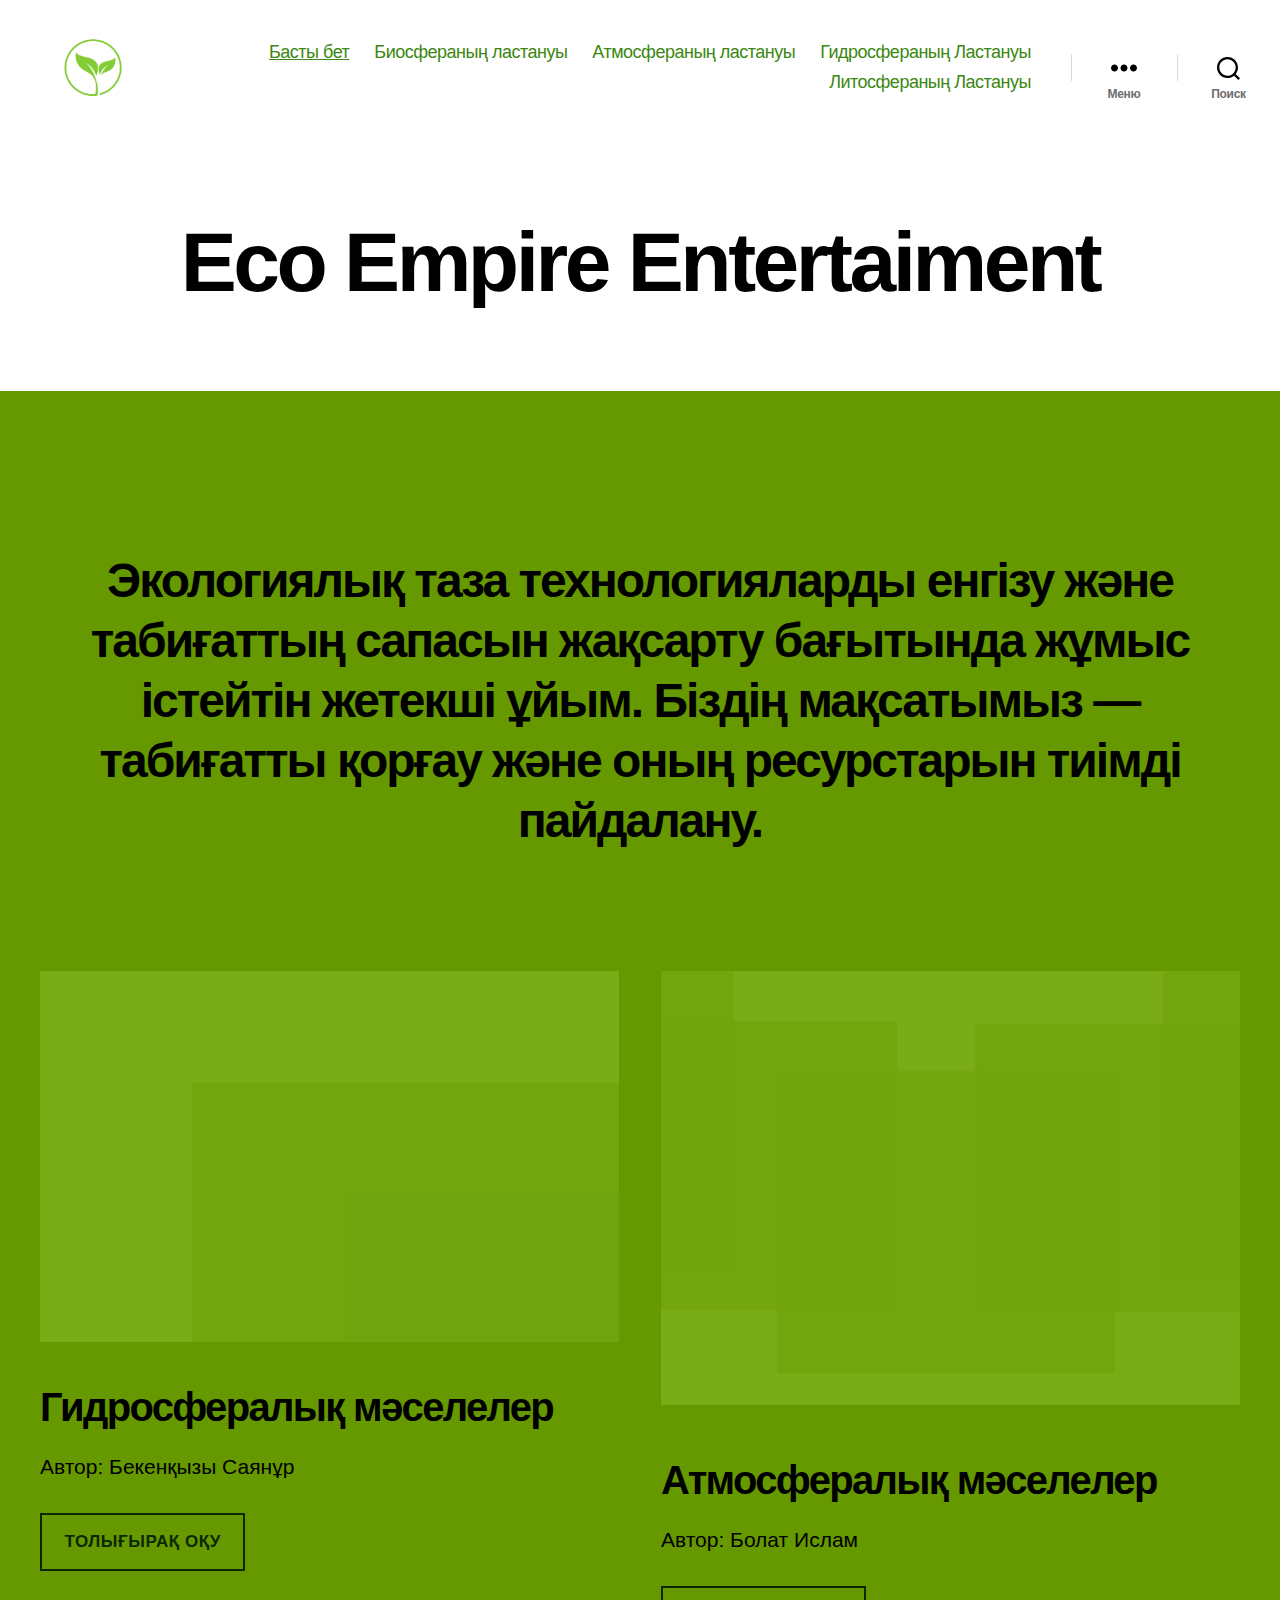
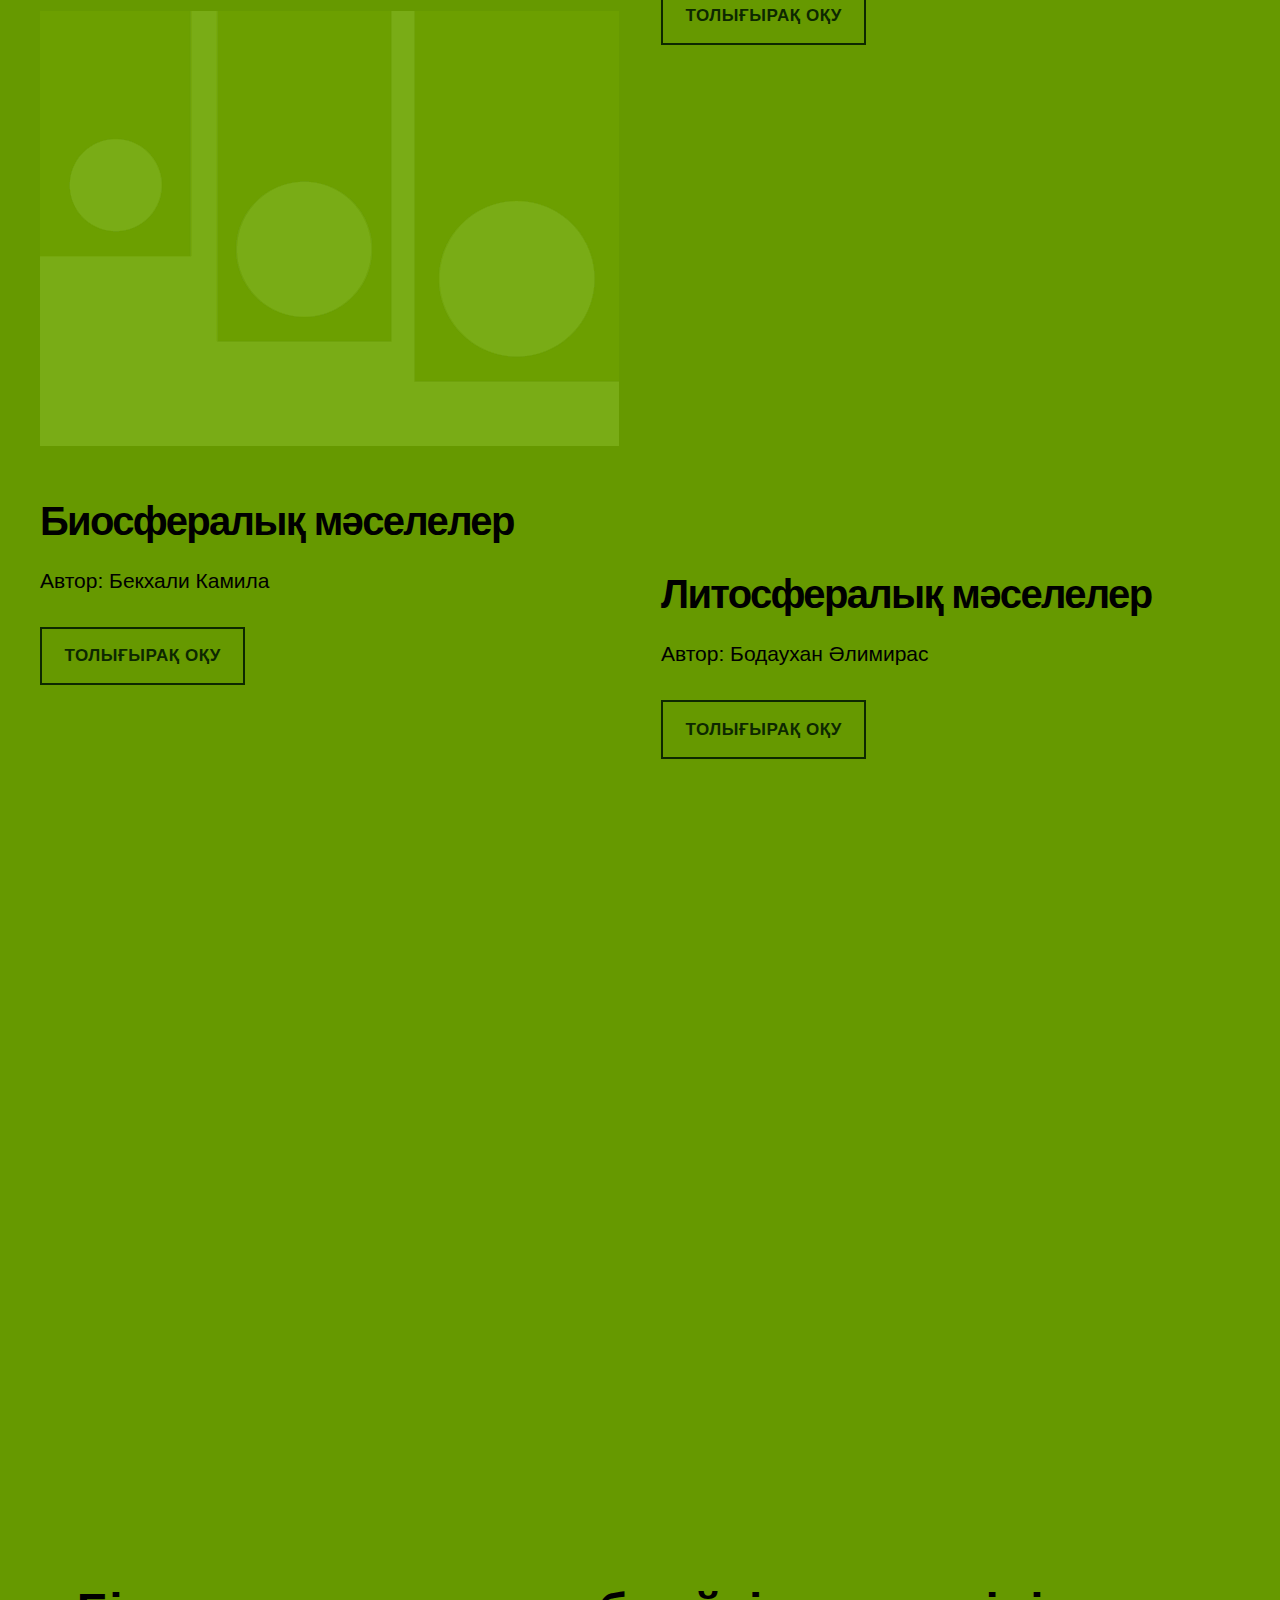
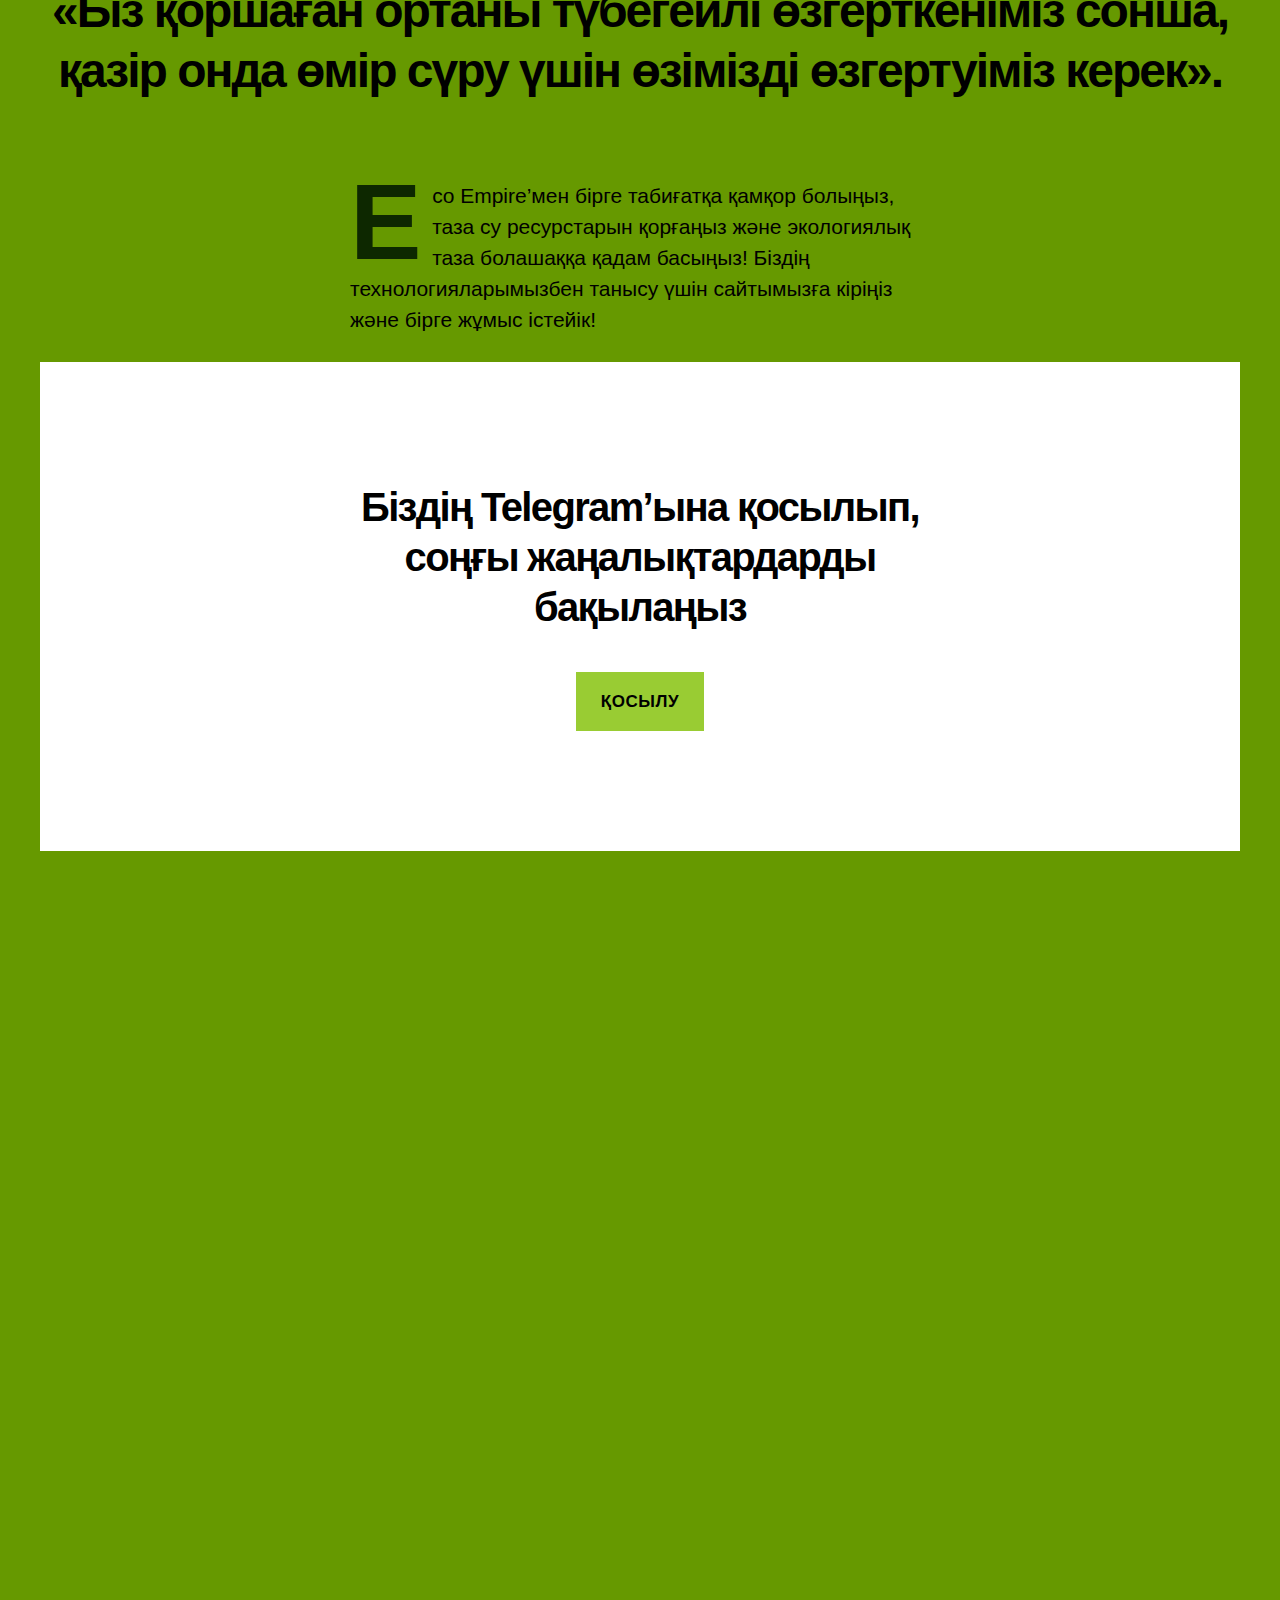
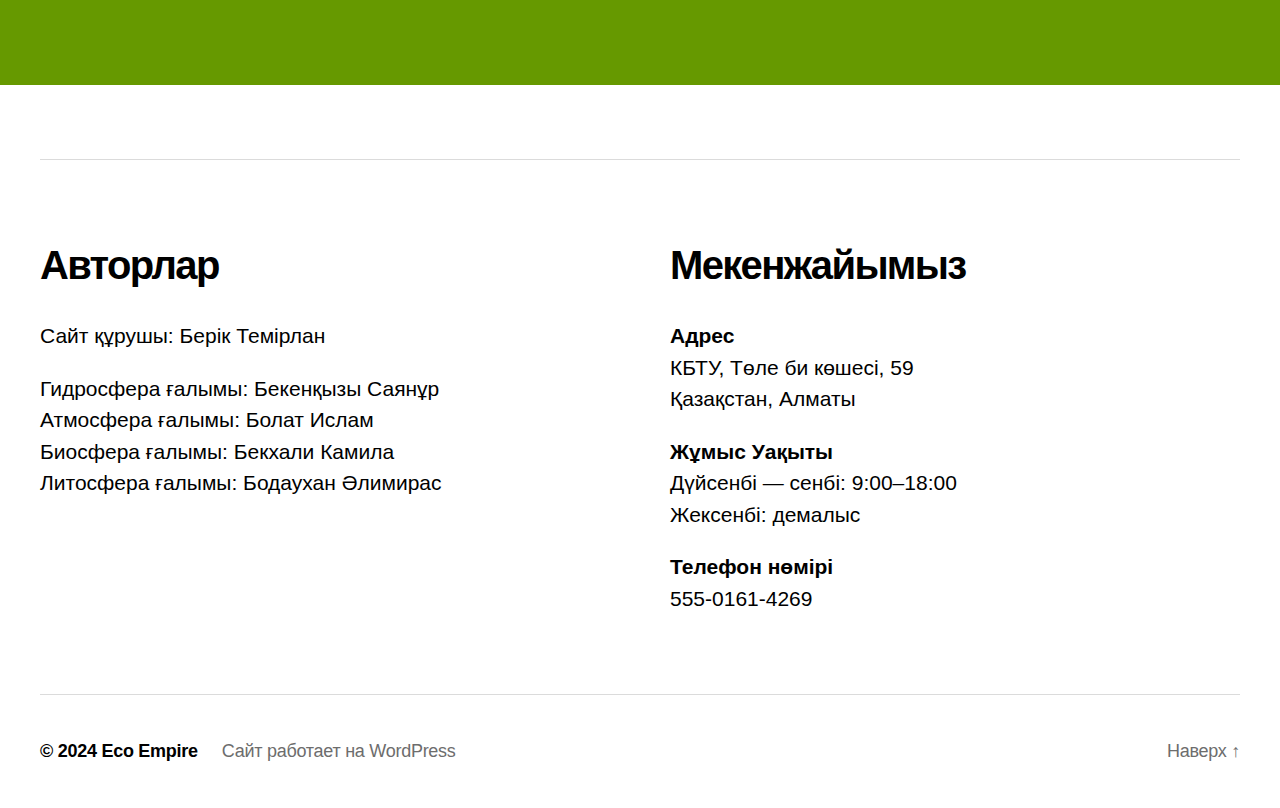
==== index.html @ e07951e4 "Add files via upload" ====
<!DOCTYPE html>
<html class="no-js" lang="ru-RU">

	<head>

		<meta charset="UTF-8">
		<meta name="viewport" content="width=device-width, initial-scale=1.0">

		<link rel="profile" href="https://gmpg.org/xfn/11">

		<title>Eco Empire</title>
<meta name="robots" content="noindex, nofollow">
<link rel="alternate" type="application/rss+xml" title="Eco Empire &raquo; Лента" href="./feed/index.html">
<link rel="alternate" type="application/rss+xml" title="Eco Empire &raquo; Лента комментариев" href="./comments/feed/index.html">
<script>
window._wpemojiSettings = {"baseUrl":"https:\/\/s.w.org\/images\/core\/emoji\/15.0.3\/72x72\/","ext":".png","svgUrl":"https:\/\/s.w.org\/images\/core\/emoji\/15.0.3\/svg\/","svgExt":".svg","source":{"concatemoji":".\/\/wp-includes\/js\/wp-emoji-release.min.js?ver=6.6.2"}};
/*! This file is auto-generated */
!function(i,n){var o,s,e;function c(e){try{var t={supportTests:e,timestamp:(new Date).valueOf()};sessionStorage.setItem(o,JSON.stringify(t))}catch(e){}}function p(e,t,n){e.clearRect(0,0,e.canvas.width,e.canvas.height),e.fillText(t,0,0);var t=new Uint32Array(e.getImageData(0,0,e.canvas.width,e.canvas.height).data),r=(e.clearRect(0,0,e.canvas.width,e.canvas.height),e.fillText(n,0,0),new Uint32Array(e.getImageData(0,0,e.canvas.width,e.canvas.height).data));return t.every(function(e,t){return e===r[t]})}function u(e,t,n){switch(t){case"flag":return n(e,"🏳️‍⚧️","🏳️​⚧️")?!1:!n(e,"🇺🇳","🇺​🇳")&&!n(e,"🏴󠁧󠁢󠁥󠁮󠁧󠁿","🏴​󠁧​󠁢​󠁥​󠁮​󠁧​󠁿");case"emoji":return!n(e,"🐦‍⬛","🐦​⬛")}return!1}function f(e,t,n){var r="undefined"!=typeof WorkerGlobalScope&&self instanceof WorkerGlobalScope?new OffscreenCanvas(300,150):i.createElement("canvas"),a=r.getContext("2d",{willReadFrequently:!0}),o=(a.textBaseline="top",a.font="600 32px Arial",{});return e.forEach(function(e){o[e]=t(a,e,n)}),o}function t(e){var t=i.createElement("script");t.src=e,t.defer=!0,i.head.appendChild(t)}"undefined"!=typeof Promise&&(o="wpEmojiSettingsSupports",s=["flag","emoji"],n.supports={everything:!0,everythingExceptFlag:!0},e=new Promise(function(e){i.addEventListener("DOMContentLoaded",e,{once:!0})}),new Promise(function(t){var n=function(){try{var e=JSON.parse(sessionStorage.getItem(o));if("object"==typeof e&&"number"==typeof e.timestamp&&(new Date).valueOf()<e.timestamp+604800&&"object"==typeof e.supportTests)return e.supportTests}catch(e){}return null}();if(!n){if("undefined"!=typeof Worker&&"undefined"!=typeof OffscreenCanvas&&"undefined"!=typeof URL&&URL.createObjectURL&&"undefined"!=typeof Blob)try{var e="postMessage("+f.toString()+"("+[JSON.stringify(s),u.toString(),p.toString()].join(",")+"));",r=new Blob([e],{type:"text/javascript"}),a=new Worker(URL.createObjectURL(r),{name:"wpTestEmojiSupports"});return void(a.onmessage=function(e){c(n=e.data),a.terminate(),t(n)})}catch(e){}c(n=f(s,u,p))}t(n)}).then(function(e){for(var t in e)n.supports[t]=e[t],n.supports.everything=n.supports.everything&&n.supports[t],"flag"!==t&&(n.supports.everythingExceptFlag=n.supports.everythingExceptFlag&&n.supports[t]);n.supports.everythingExceptFlag=n.supports.everythingExceptFlag&&!n.supports.flag,n.DOMReady=!1,n.readyCallback=function(){n.DOMReady=!0}}).then(function(){return e}).then(function(){var e;n.supports.everything||(n.readyCallback(),(e=n.source||{}).concatemoji?t(e.concatemoji):e.wpemoji&&e.twemoji&&(t(e.twemoji),t(e.wpemoji)))}))}((window,document),window._wpemojiSettings);
</script>
<style id="wp-emoji-styles-inline-css">img.wp-smiley, img.emoji {
		display: inline !important;
		border: none !important;
		box-shadow: none !important;
		height: 1em !important;
		width: 1em !important;
		margin: 0 0.07em !important;
		vertical-align: -0.1em !important;
		background: none !important;
		padding: 0 !important;
	}</style>
<link rel="stylesheet" id="wp-block-library-css" href="./wp-includes/css/dist/block-library/style.min.css?ver=6.6.2" media="all">
<style id="classic-theme-styles-inline-css">/*! This file is auto-generated */
.wp-block-button__link{color:#fff;background-color:#32373c;border-radius:9999px;box-shadow:none;text-decoration:none;padding:calc(.667em + 2px) calc(1.333em + 2px);font-size:1.125em}.wp-block-file__button{background:#32373c;color:#fff;text-decoration:none}</style>
<style id="global-styles-inline-css">:root{--wp--preset--aspect-ratio--square: 1;--wp--preset--aspect-ratio--4-3: 4/3;--wp--preset--aspect-ratio--3-4: 3/4;--wp--preset--aspect-ratio--3-2: 3/2;--wp--preset--aspect-ratio--2-3: 2/3;--wp--preset--aspect-ratio--16-9: 16/9;--wp--preset--aspect-ratio--9-16: 9/16;--wp--preset--color--black: #000000;--wp--preset--color--cyan-bluish-gray: #abb8c3;--wp--preset--color--white: #ffffff;--wp--preset--color--pale-pink: #f78da7;--wp--preset--color--vivid-red: #cf2e2e;--wp--preset--color--luminous-vivid-orange: #ff6900;--wp--preset--color--luminous-vivid-amber: #fcb900;--wp--preset--color--light-green-cyan: #7bdcb5;--wp--preset--color--vivid-green-cyan: #00d084;--wp--preset--color--pale-cyan-blue: #8ed1fc;--wp--preset--color--vivid-cyan-blue: #0693e3;--wp--preset--color--vivid-purple: #9b51e0;--wp--preset--color--accent: #0d2800;--wp--preset--color--primary: #000000;--wp--preset--color--secondary: #101607;--wp--preset--color--subtle-background: #547f00;--wp--preset--color--background: #669900;--wp--preset--gradient--vivid-cyan-blue-to-vivid-purple: linear-gradient(135deg,rgba(6,147,227,1) 0%,rgb(155,81,224) 100%);--wp--preset--gradient--light-green-cyan-to-vivid-green-cyan: linear-gradient(135deg,rgb(122,220,180) 0%,rgb(0,208,130) 100%);--wp--preset--gradient--luminous-vivid-amber-to-luminous-vivid-orange: linear-gradient(135deg,rgba(252,185,0,1) 0%,rgba(255,105,0,1) 100%);--wp--preset--gradient--luminous-vivid-orange-to-vivid-red: linear-gradient(135deg,rgba(255,105,0,1) 0%,rgb(207,46,46) 100%);--wp--preset--gradient--very-light-gray-to-cyan-bluish-gray: linear-gradient(135deg,rgb(238,238,238) 0%,rgb(169,184,195) 100%);--wp--preset--gradient--cool-to-warm-spectrum: linear-gradient(135deg,rgb(74,234,220) 0%,rgb(151,120,209) 20%,rgb(207,42,186) 40%,rgb(238,44,130) 60%,rgb(251,105,98) 80%,rgb(254,248,76) 100%);--wp--preset--gradient--blush-light-purple: linear-gradient(135deg,rgb(255,206,236) 0%,rgb(152,150,240) 100%);--wp--preset--gradient--blush-bordeaux: linear-gradient(135deg,rgb(254,205,165) 0%,rgb(254,45,45) 50%,rgb(107,0,62) 100%);--wp--preset--gradient--luminous-dusk: linear-gradient(135deg,rgb(255,203,112) 0%,rgb(199,81,192) 50%,rgb(65,88,208) 100%);--wp--preset--gradient--pale-ocean: linear-gradient(135deg,rgb(255,245,203) 0%,rgb(182,227,212) 50%,rgb(51,167,181) 100%);--wp--preset--gradient--electric-grass: linear-gradient(135deg,rgb(202,248,128) 0%,rgb(113,206,126) 100%);--wp--preset--gradient--midnight: linear-gradient(135deg,rgb(2,3,129) 0%,rgb(40,116,252) 100%);--wp--preset--font-size--small: 18px;--wp--preset--font-size--medium: 20px;--wp--preset--font-size--large: 26.25px;--wp--preset--font-size--x-large: 42px;--wp--preset--font-size--normal: 21px;--wp--preset--font-size--larger: 32px;--wp--preset--spacing--20: 0.44rem;--wp--preset--spacing--30: 0.67rem;--wp--preset--spacing--40: 1rem;--wp--preset--spacing--50: 1.5rem;--wp--preset--spacing--60: 2.25rem;--wp--preset--spacing--70: 3.38rem;--wp--preset--spacing--80: 5.06rem;--wp--preset--shadow--natural: 6px 6px 9px rgba(0, 0, 0, 0.2);--wp--preset--shadow--deep: 12px 12px 50px rgba(0, 0, 0, 0.4);--wp--preset--shadow--sharp: 6px 6px 0px rgba(0, 0, 0, 0.2);--wp--preset--shadow--outlined: 6px 6px 0px -3px rgba(255, 255, 255, 1), 6px 6px rgba(0, 0, 0, 1);--wp--preset--shadow--crisp: 6px 6px 0px rgba(0, 0, 0, 1);}:where(.is-layout-flex){gap: 0.5em;}:where(.is-layout-grid){gap: 0.5em;}body .is-layout-flex{display: flex;}.is-layout-flex{flex-wrap: wrap;align-items: center;}.is-layout-flex > :is(*, div){margin: 0;}body .is-layout-grid{display: grid;}.is-layout-grid > :is(*, div){margin: 0;}:where(.wp-block-columns.is-layout-flex){gap: 2em;}:where(.wp-block-columns.is-layout-grid){gap: 2em;}:where(.wp-block-post-template.is-layout-flex){gap: 1.25em;}:where(.wp-block-post-template.is-layout-grid){gap: 1.25em;}.has-black-color{color: var(--wp--preset--color--black) !important;}.has-cyan-bluish-gray-color{color: var(--wp--preset--color--cyan-bluish-gray) !important;}.has-white-color{color: var(--wp--preset--color--white) !important;}.has-pale-pink-color{color: var(--wp--preset--color--pale-pink) !important;}.has-vivid-red-color{color: var(--wp--preset--color--vivid-red) !important;}.has-luminous-vivid-orange-color{color: var(--wp--preset--color--luminous-vivid-orange) !important;}.has-luminous-vivid-amber-color{color: var(--wp--preset--color--luminous-vivid-amber) !important;}.has-light-green-cyan-color{color: var(--wp--preset--color--light-green-cyan) !important;}.has-vivid-green-cyan-color{color: var(--wp--preset--color--vivid-green-cyan) !important;}.has-pale-cyan-blue-color{color: var(--wp--preset--color--pale-cyan-blue) !important;}.has-vivid-cyan-blue-color{color: var(--wp--preset--color--vivid-cyan-blue) !important;}.has-vivid-purple-color{color: var(--wp--preset--color--vivid-purple) !important;}.has-black-background-color{background-color: var(--wp--preset--color--black) !important;}.has-cyan-bluish-gray-background-color{background-color: var(--wp--preset--color--cyan-bluish-gray) !important;}.has-white-background-color{background-color: var(--wp--preset--color--white) !important;}.has-pale-pink-background-color{background-color: var(--wp--preset--color--pale-pink) !important;}.has-vivid-red-background-color{background-color: var(--wp--preset--color--vivid-red) !important;}.has-luminous-vivid-orange-background-color{background-color: var(--wp--preset--color--luminous-vivid-orange) !important;}.has-luminous-vivid-amber-background-color{background-color: var(--wp--preset--color--luminous-vivid-amber) !important;}.has-light-green-cyan-background-color{background-color: var(--wp--preset--color--light-green-cyan) !important;}.has-vivid-green-cyan-background-color{background-color: var(--wp--preset--color--vivid-green-cyan) !important;}.has-pale-cyan-blue-background-color{background-color: var(--wp--preset--color--pale-cyan-blue) !important;}.has-vivid-cyan-blue-background-color{background-color: var(--wp--preset--color--vivid-cyan-blue) !important;}.has-vivid-purple-background-color{background-color: var(--wp--preset--color--vivid-purple) !important;}.has-black-border-color{border-color: var(--wp--preset--color--black) !important;}.has-cyan-bluish-gray-border-color{border-color: var(--wp--preset--color--cyan-bluish-gray) !important;}.has-white-border-color{border-color: var(--wp--preset--color--white) !important;}.has-pale-pink-border-color{border-color: var(--wp--preset--color--pale-pink) !important;}.has-vivid-red-border-color{border-color: var(--wp--preset--color--vivid-red) !important;}.has-luminous-vivid-orange-border-color{border-color: var(--wp--preset--color--luminous-vivid-orange) !important;}.has-luminous-vivid-amber-border-color{border-color: var(--wp--preset--color--luminous-vivid-amber) !important;}.has-light-green-cyan-border-color{border-color: var(--wp--preset--color--light-green-cyan) !important;}.has-vivid-green-cyan-border-color{border-color: var(--wp--preset--color--vivid-green-cyan) !important;}.has-pale-cyan-blue-border-color{border-color: var(--wp--preset--color--pale-cyan-blue) !important;}.has-vivid-cyan-blue-border-color{border-color: var(--wp--preset--color--vivid-cyan-blue) !important;}.has-vivid-purple-border-color{border-color: var(--wp--preset--color--vivid-purple) !important;}.has-vivid-cyan-blue-to-vivid-purple-gradient-background{background: var(--wp--preset--gradient--vivid-cyan-blue-to-vivid-purple) !important;}.has-light-green-cyan-to-vivid-green-cyan-gradient-background{background: var(--wp--preset--gradient--light-green-cyan-to-vivid-green-cyan) !important;}.has-luminous-vivid-amber-to-luminous-vivid-orange-gradient-background{background: var(--wp--preset--gradient--luminous-vivid-amber-to-luminous-vivid-orange) !important;}.has-luminous-vivid-orange-to-vivid-red-gradient-background{background: var(--wp--preset--gradient--luminous-vivid-orange-to-vivid-red) !important;}.has-very-light-gray-to-cyan-bluish-gray-gradient-background{background: var(--wp--preset--gradient--very-light-gray-to-cyan-bluish-gray) !important;}.has-cool-to-warm-spectrum-gradient-background{background: var(--wp--preset--gradient--cool-to-warm-spectrum) !important;}.has-blush-light-purple-gradient-background{background: var(--wp--preset--gradient--blush-light-purple) !important;}.has-blush-bordeaux-gradient-background{background: var(--wp--preset--gradient--blush-bordeaux) !important;}.has-luminous-dusk-gradient-background{background: var(--wp--preset--gradient--luminous-dusk) !important;}.has-pale-ocean-gradient-background{background: var(--wp--preset--gradient--pale-ocean) !important;}.has-electric-grass-gradient-background{background: var(--wp--preset--gradient--electric-grass) !important;}.has-midnight-gradient-background{background: var(--wp--preset--gradient--midnight) !important;}.has-small-font-size{font-size: var(--wp--preset--font-size--small) !important;}.has-medium-font-size{font-size: var(--wp--preset--font-size--medium) !important;}.has-large-font-size{font-size: var(--wp--preset--font-size--large) !important;}.has-x-large-font-size{font-size: var(--wp--preset--font-size--x-large) !important;}
:where(.wp-block-post-template.is-layout-flex){gap: 1.25em;}:where(.wp-block-post-template.is-layout-grid){gap: 1.25em;}
:where(.wp-block-columns.is-layout-flex){gap: 2em;}:where(.wp-block-columns.is-layout-grid){gap: 2em;}
:root :where(.wp-block-pullquote){font-size: 1.5em;line-height: 1.6;}</style>
<link rel="stylesheet" id="twentytwenty-style-css" href="./wp-content/themes/twentytwenty/style.css?ver=2.7" media="all">
<style id="twentytwenty-style-inline-css">.color-accent,.color-accent-hover:hover,.color-accent-hover:focus,:root .has-accent-color,.has-drop-cap:not(:focus):first-letter,.wp-block-button.is-style-outline,a { color: #0d2800; }blockquote,.border-color-accent,.border-color-accent-hover:hover,.border-color-accent-hover:focus { border-color: #0d2800; }button,.button,.faux-button,.wp-block-button__link,.wp-block-file .wp-block-file__button,input[type="button"],input[type="reset"],input[type="submit"],.bg-accent,.bg-accent-hover:hover,.bg-accent-hover:focus,:root .has-accent-background-color,.comment-reply-link { background-color: #0d2800; }.fill-children-accent,.fill-children-accent * { fill: #0d2800; }:root .has-background-color,button,.button,.faux-button,.wp-block-button__link,.wp-block-file__button,input[type="button"],input[type="reset"],input[type="submit"],.wp-block-button,.comment-reply-link,.has-background.has-primary-background-color:not(.has-text-color),.has-background.has-primary-background-color *:not(.has-text-color),.has-background.has-accent-background-color:not(.has-text-color),.has-background.has-accent-background-color *:not(.has-text-color) { color: #669900; }:root .has-background-background-color { background-color: #669900; }body,.entry-title a,:root .has-primary-color { color: #000000; }:root .has-primary-background-color { background-color: #000000; }cite,figcaption,.wp-caption-text,.post-meta,.entry-content .wp-block-archives li,.entry-content .wp-block-categories li,.entry-content .wp-block-latest-posts li,.wp-block-latest-comments__comment-date,.wp-block-latest-posts__post-date,.wp-block-embed figcaption,.wp-block-image figcaption,.wp-block-pullquote cite,.comment-metadata,.comment-respond .comment-notes,.comment-respond .logged-in-as,.pagination .dots,.entry-content hr:not(.has-background),hr.styled-separator,:root .has-secondary-color { color: #101607; }:root .has-secondary-background-color { background-color: #101607; }pre,fieldset,input,textarea,table,table *,hr { border-color: #547f00; }caption,code,code,kbd,samp,.wp-block-table.is-style-stripes tbody tr:nth-child(odd),:root .has-subtle-background-background-color { background-color: #547f00; }.wp-block-table.is-style-stripes { border-bottom-color: #547f00; }.wp-block-latest-posts.is-grid li { border-top-color: #547f00; }:root .has-subtle-background-color { color: #547f00; }body:not(.overlay-header) .primary-menu > li > a,body:not(.overlay-header) .primary-menu > li > .icon,.modal-menu a,.footer-menu a, .footer-widgets a:where(:not(.wp-block-button__link)),#site-footer .wp-block-button.is-style-outline,.wp-block-pullquote:before,.singular:not(.overlay-header) .entry-header a,.archive-header a,.header-footer-group .color-accent,.header-footer-group .color-accent-hover:hover { color: #3c8711; }.social-icons a,#site-footer button:not(.toggle),#site-footer .button,#site-footer .faux-button,#site-footer .wp-block-button__link,#site-footer .wp-block-file__button,#site-footer input[type="button"],#site-footer input[type="reset"],#site-footer input[type="submit"] { background-color: #3c8711; }.social-icons a,body:not(.overlay-header) .primary-menu ul,.header-footer-group button,.header-footer-group .button,.header-footer-group .faux-button,.header-footer-group .wp-block-button:not(.is-style-outline) .wp-block-button__link,.header-footer-group .wp-block-file__button,.header-footer-group input[type="button"],.header-footer-group input[type="reset"],.header-footer-group input[type="submit"] { color: #ffffff; }#site-header,.footer-nav-widgets-wrapper,#site-footer,.menu-modal,.menu-modal-inner,.search-modal-inner,.archive-header,.singular .entry-header,.singular .featured-media:before,.wp-block-pullquote:before { background-color: #ffffff; }.header-footer-group,body:not(.overlay-header) #site-header .toggle,.menu-modal .toggle { color: #000000; }body:not(.overlay-header) .primary-menu ul { background-color: #000000; }body:not(.overlay-header) .primary-menu > li > ul:after { border-bottom-color: #000000; }body:not(.overlay-header) .primary-menu ul ul:after { border-left-color: #000000; }.site-description,body:not(.overlay-header) .toggle-inner .toggle-text,.widget .post-date,.widget .rss-date,.widget_archive li,.widget_categories li,.widget cite,.widget_pages li,.widget_meta li,.widget_nav_menu li,.powered-by-wordpress,.footer-credits .privacy-policy,.to-the-top,.singular .entry-header .post-meta,.singular:not(.overlay-header) .entry-header .post-meta a { color: #6d6d6d; }.header-footer-group pre,.header-footer-group fieldset,.header-footer-group input,.header-footer-group textarea,.header-footer-group table,.header-footer-group table *,.footer-nav-widgets-wrapper,#site-footer,.menu-modal nav *,.footer-widgets-outer-wrapper,.footer-top { border-color: #dbdbdb; }.header-footer-group table caption,body:not(.overlay-header) .header-inner .toggle-wrapper::before { background-color: #dbdbdb; }
body,input,textarea,button,.button,.faux-button,.faux-button.more-link,.wp-block-button__link,.wp-block-file__button,.has-drop-cap:not(:focus)::first-letter,.entry-content .wp-block-archives,.entry-content .wp-block-categories,.entry-content .wp-block-cover-image,.entry-content .wp-block-cover-image p,.entry-content .wp-block-latest-comments,.entry-content .wp-block-latest-posts,.entry-content .wp-block-pullquote,.entry-content .wp-block-quote.is-large,.entry-content .wp-block-quote.is-style-large,.entry-content .wp-block-archives *,.entry-content .wp-block-categories *,.entry-content .wp-block-latest-posts *,.entry-content .wp-block-latest-comments *,.entry-content,.entry-content h1,.entry-content h2,.entry-content h3,.entry-content h4,.entry-content h5,.entry-content h6,.entry-content p,.entry-content ol,.entry-content ul,.entry-content dl,.entry-content dt,.entry-content cite,.entry-content figcaption,.entry-content table,.entry-content address,.entry-content .wp-caption-text,.entry-content .wp-block-file,.comment-content p,.comment-content ol,.comment-content ul,.comment-content dl,.comment-content dt,.comment-content cite,.comment-content figcaption,.comment-content .wp-caption-text,.widget_text p,.widget_text ol,.widget_text ul,.widget_text dl,.widget_text dt,.widget-content .rssSummary,.widget-content cite,.widget-content figcaption,.widget-content .wp-caption-text { font-family: 'Helvetica Neue',Helvetica,'Segoe UI',Arial,sans-serif; }</style>
<link rel="stylesheet" id="twentytwenty-fonts-css" href="./wp-content/themes/twentytwenty/assets/css/font-inter.css?ver=2.7" media="all">
<link rel="stylesheet" id="twentytwenty-print-style-css" href="./wp-content/themes/twentytwenty/print.css?ver=2.7" media="print">
        <script>
            /* <![CDATA[ */
            var rcewpp = {
                "ajax_url":".//wp-admin/admin-ajax.php",
                "nonce": "c6cb033fe6",
                "home_url": ".//",
                "settings_icon": './/wp-content/plugins/export-wp-page-to-static-html/admin/images/settings.png',
                "settings_hover_icon": './/wp-content/plugins/export-wp-page-to-static-html/admin/images/settings_hover.png'
            };
            /* ]]\> */
        </script>
        <script src="./wp-content/themes/twentytwenty/assets/js/index.js?ver=2.7" id="twentytwenty-js-js" defer data-wp-strategy="defer"></script>
<link rel="https://api.w.org/" href="./wp-json/index.html">
<link rel="alternate" title="JSON" type="application/json" href="./wp-json/wp/v2/pages/11/index.html">
<link rel="EditURI" type="application/rsd+xml" title="RSD" href="./xmlrpc.php?rsd">
<meta name="generator" content="WordPress 6.6.2">
<link rel="canonical" href="./index.html">
<link rel="shortlink" href="./index.html">
<link rel="alternate" title="oEmbed (JSON)" type="application/json+oembed" href="./wp-json/oembed/1.0/embed/index.html?url=http%3A%2F%2F%2F">
<link rel="alternate" title="oEmbed (XML)" type="text/xml+oembed" href="./wp-json/oembed/1.0/embed/index.html?url=http%3A%2F%2F%2F#038;format=xml">
	<script>document.documentElement.className = document.documentElement.className.replace( 'no-js', 'js' );</script>
	<style id="custom-background-css">body.custom-background { background-color: #669900; }</style>
	<link rel="icon" href="./wp-content/uploads/2024/10/cropped-cropped-eco-5465432_1280-1-32x32.png" sizes="32x32">
<link rel="icon" href="./wp-content/uploads/2024/10/cropped-cropped-eco-5465432_1280-1-192x192.png" sizes="192x192">
<link rel="apple-touch-icon" href="./wp-content/uploads/2024/10/cropped-cropped-eco-5465432_1280-1-180x180.png">
<meta name="msapplication-TileImage" content="./wp-content/uploads/2024/10/cropped-cropped-eco-5465432_1280-1-270x270.png">

	</head>

	<body class="home page-template-default page page-id-11 custom-background wp-custom-logo wp-embed-responsive singular enable-search-modal missing-post-thumbnail has-no-pagination not-showing-comments show-avatars footer-top-visible">

		<a class="skip-link screen-reader-text" href="#site-content">Перейти к содержимому</a>
		<header id="site-header" class="header-footer-group">

			<div class="header-inner section-inner">

				<div class="header-titles-wrapper">

					
						<button class="toggle search-toggle mobile-search-toggle" data-toggle-target=".search-modal" data-toggle-body-class="showing-search-modal" data-set-focus=".search-modal .search-field" aria-expanded="false">
							<span class="toggle-inner">
								<span class="toggle-icon">
									<svg class="svg-icon" aria-hidden="true" role="img" focusable="false" xmlns="http://www.w3.org/2000/svg" width="23" height="23" viewbox="0 0 23 23"><path d="M38.710696,48.0601792 L43,52.3494831 L41.3494831,54 L37.0601792,49.710696 C35.2632422,51.1481185 32.9839107,52.0076499 30.5038249,52.0076499 C24.7027226,52.0076499 20,47.3049272 20,41.5038249 C20,35.7027226 24.7027226,31 30.5038249,31 C36.3049272,31 41.0076499,35.7027226 41.0076499,41.5038249 C41.0076499,43.9839107 40.1481185,46.2632422 38.710696,48.0601792 Z M36.3875844,47.1716785 C37.8030221,45.7026647 38.6734666,43.7048964 38.6734666,41.5038249 C38.6734666,36.9918565 35.0157934,33.3341833 30.5038249,33.3341833 C25.9918565,33.3341833 22.3341833,36.9918565 22.3341833,41.5038249 C22.3341833,46.0157934 25.9918565,49.6734666 30.5038249,49.6734666 C32.7048964,49.6734666 34.7026647,48.8030221 36.1716785,47.3875844 C36.2023931,47.347638 36.2360451,47.3092237 36.2726343,47.2726343 C36.3092237,47.2360451 36.347638,47.2023931 36.3875844,47.1716785 Z" transform="translate(-20 -31)"></path></svg>								</span>
								<span class="toggle-text">Поиск</span>
							</span>
						</button><!-- .search-toggle -->

					
					<div class="header-titles">

						<div class="site-logo faux-heading">
<a href="./index.html" class="custom-logo-link" rel="home" aria-current="page"><img width="1280" height="961" src="./wp-content/uploads/2024/10/cropped-eco-5465432_1280-1.png" class="custom-logo" alt="Eco Empire" decoding="async" fetchpriority="high" srcset="./wp-content/uploads/2024/10/cropped-eco-5465432_1280-1.png 1280w, ./wp-content/uploads/2024/10/cropped-eco-5465432_1280-1-300x225.png 300w, ./wp-content/uploads/2024/10/cropped-eco-5465432_1280-1-1024x769.png 1024w, ./wp-content/uploads/2024/10/cropped-eco-5465432_1280-1-768x577.png 768w, ./wp-content/uploads/2024/10/cropped-eco-5465432_1280-1-1200x901.png 1200w" sizes="(max-width: 1280px) 100vw, 1280px"></a><span class="screen-reader-text">Eco Empire</span>
</div>
					</div>
<!-- .header-titles -->

					<button class="toggle nav-toggle mobile-nav-toggle" data-toggle-target=".menu-modal" data-toggle-body-class="showing-menu-modal" aria-expanded="false" data-set-focus=".close-nav-toggle">
						<span class="toggle-inner">
							<span class="toggle-icon">
								<svg class="svg-icon" aria-hidden="true" role="img" focusable="false" xmlns="http://www.w3.org/2000/svg" width="26" height="7" viewbox="0 0 26 7"><path fill-rule="evenodd" d="M332.5,45 C330.567003,45 329,43.4329966 329,41.5 C329,39.5670034 330.567003,38 332.5,38 C334.432997,38 336,39.5670034 336,41.5 C336,43.4329966 334.432997,45 332.5,45 Z M342,45 C340.067003,45 338.5,43.4329966 338.5,41.5 C338.5,39.5670034 340.067003,38 342,38 C343.932997,38 345.5,39.5670034 345.5,41.5 C345.5,43.4329966 343.932997,45 342,45 Z M351.5,45 C349.567003,45 348,43.4329966 348,41.5 C348,39.5670034 349.567003,38 351.5,38 C353.432997,38 355,39.5670034 355,41.5 C355,43.4329966 353.432997,45 351.5,45 Z" transform="translate(-329 -38)"></path></svg>							</span>
							<span class="toggle-text">Меню</span>
						</span>
					</button><!-- .nav-toggle -->

				</div>
<!-- .header-titles-wrapper -->

				<div class="header-navigation-wrapper">

					
							<nav class="primary-menu-wrapper" aria-label="Горизонтальное">

								<ul class="primary-menu reset-list-style">

								<li id="menu-item-34" class="menu-item menu-item-type-custom menu-item-object-custom current-menu-item menu-item-home menu-item-34"><a href="./index.html">Басты бет</a></li>
<li id="menu-item-98" class="menu-item menu-item-type-post_type menu-item-object-page menu-item-98"><a href="./biosphyre/index.html">Биосфераның ластануы</a></li>
<li id="menu-item-142" class="menu-item menu-item-type-post_type menu-item-object-page menu-item-142"><a href="./atmosphere/index.html">Атмосфераның ластануы</a></li>
<li id="menu-item-61" class="menu-item menu-item-type-post_type menu-item-object-page menu-item-61"><a href="./gydrosphyre/index.html">Гидросфераның Ластануы</a></li>
<li id="menu-item-155" class="menu-item menu-item-type-post_type menu-item-object-page menu-item-155"><a href="./litosphere/index.html">Литосфераның Ластануы</a></li>

								</ul>

							</nav><!-- .primary-menu-wrapper -->

						
						<div class="header-toggles hide-no-js">

						
							<div class="toggle-wrapper nav-toggle-wrapper has-expanded-menu">

								<button class="toggle nav-toggle desktop-nav-toggle" data-toggle-target=".menu-modal" data-toggle-body-class="showing-menu-modal" aria-expanded="false" data-set-focus=".close-nav-toggle">
									<span class="toggle-inner">
										<span class="toggle-text">Меню</span>
										<span class="toggle-icon">
											<svg class="svg-icon" aria-hidden="true" role="img" focusable="false" xmlns="http://www.w3.org/2000/svg" width="26" height="7" viewbox="0 0 26 7"><path fill-rule="evenodd" d="M332.5,45 C330.567003,45 329,43.4329966 329,41.5 C329,39.5670034 330.567003,38 332.5,38 C334.432997,38 336,39.5670034 336,41.5 C336,43.4329966 334.432997,45 332.5,45 Z M342,45 C340.067003,45 338.5,43.4329966 338.5,41.5 C338.5,39.5670034 340.067003,38 342,38 C343.932997,38 345.5,39.5670034 345.5,41.5 C345.5,43.4329966 343.932997,45 342,45 Z M351.5,45 C349.567003,45 348,43.4329966 348,41.5 C348,39.5670034 349.567003,38 351.5,38 C353.432997,38 355,39.5670034 355,41.5 C355,43.4329966 353.432997,45 351.5,45 Z" transform="translate(-329 -38)"></path></svg>										</span>
									</span>
								</button><!-- .nav-toggle -->

							</div>
<!-- .nav-toggle-wrapper -->

							
							<div class="toggle-wrapper search-toggle-wrapper">

								<button class="toggle search-toggle desktop-search-toggle" data-toggle-target=".search-modal" data-toggle-body-class="showing-search-modal" data-set-focus=".search-modal .search-field" aria-expanded="false">
									<span class="toggle-inner">
										<svg class="svg-icon" aria-hidden="true" role="img" focusable="false" xmlns="http://www.w3.org/2000/svg" width="23" height="23" viewbox="0 0 23 23"><path d="M38.710696,48.0601792 L43,52.3494831 L41.3494831,54 L37.0601792,49.710696 C35.2632422,51.1481185 32.9839107,52.0076499 30.5038249,52.0076499 C24.7027226,52.0076499 20,47.3049272 20,41.5038249 C20,35.7027226 24.7027226,31 30.5038249,31 C36.3049272,31 41.0076499,35.7027226 41.0076499,41.5038249 C41.0076499,43.9839107 40.1481185,46.2632422 38.710696,48.0601792 Z M36.3875844,47.1716785 C37.8030221,45.7026647 38.6734666,43.7048964 38.6734666,41.5038249 C38.6734666,36.9918565 35.0157934,33.3341833 30.5038249,33.3341833 C25.9918565,33.3341833 22.3341833,36.9918565 22.3341833,41.5038249 C22.3341833,46.0157934 25.9918565,49.6734666 30.5038249,49.6734666 C32.7048964,49.6734666 34.7026647,48.8030221 36.1716785,47.3875844 C36.2023931,47.347638 36.2360451,47.3092237 36.2726343,47.2726343 C36.3092237,47.2360451 36.347638,47.2023931 36.3875844,47.1716785 Z" transform="translate(-20 -31)"></path></svg>										<span class="toggle-text">Поиск</span>
									</span>
								</button><!-- .search-toggle -->

							</div>

							
						</div>
<!-- .header-toggles -->
						
				</div>
<!-- .header-navigation-wrapper -->

			</div>
<!-- .header-inner -->

			<div class="search-modal cover-modal header-footer-group" data-modal-target-string=".search-modal" role="dialog" aria-modal="true" aria-label="Поиск">

	<div class="search-modal-inner modal-inner">

		<div class="section-inner">

			<form role="search" aria-label="Поиск:" method="get" class="search-form" action=".//">
	<label for="search-form-1">
		<span class="screen-reader-text">
			Поиск:		</span>
		<input type="search" id="search-form-1" class="search-field" placeholder="Найти &hellip;" value="" name="s">
	</label>
	<input type="submit" class="search-submit" value="Искать">
</form>

			<button class="toggle search-untoggle close-search-toggle fill-children-current-color" data-toggle-target=".search-modal" data-toggle-body-class="showing-search-modal" data-set-focus=".search-modal .search-field">
				<span class="screen-reader-text">
					Закрыть поиск				</span>
				<svg class="svg-icon" aria-hidden="true" role="img" focusable="false" xmlns="http://www.w3.org/2000/svg" width="16" height="16" viewbox="0 0 16 16"><polygon fill="" fill-rule="evenodd" points="6.852 7.649 .399 1.195 1.445 .149 7.899 6.602 14.352 .149 15.399 1.195 8.945 7.649 15.399 14.102 14.352 15.149 7.899 8.695 1.445 15.149 .399 14.102"></polygon></svg>			</button><!-- .search-toggle -->

		</div>
<!-- .section-inner -->

	</div>
<!-- .search-modal-inner -->

</div>
<!-- .menu-modal -->

		</header><!-- #site-header -->

		
<div class="menu-modal cover-modal header-footer-group" data-modal-target-string=".menu-modal">

	<div class="menu-modal-inner modal-inner">

		<div class="menu-wrapper section-inner">

			<div class="menu-top">

				<button class="toggle close-nav-toggle fill-children-current-color" data-toggle-target=".menu-modal" data-toggle-body-class="showing-menu-modal" data-set-focus=".menu-modal">
					<span class="toggle-text">Закрыть меню</span>
					<svg class="svg-icon" aria-hidden="true" role="img" focusable="false" xmlns="http://www.w3.org/2000/svg" width="16" height="16" viewbox="0 0 16 16"><polygon fill="" fill-rule="evenodd" points="6.852 7.649 .399 1.195 1.445 .149 7.899 6.602 14.352 .149 15.399 1.195 8.945 7.649 15.399 14.102 14.352 15.149 7.899 8.695 1.445 15.149 .399 14.102"></polygon></svg>				</button><!-- .nav-toggle -->

				
					<nav class="expanded-menu" aria-label="Развернутое">

						<ul class="modal-menu reset-list-style">
							<li class="menu-item menu-item-type-custom menu-item-object-custom current-menu-item menu-item-home menu-item-34">
<div class="ancestor-wrapper"><a href="./index.html">Басты бет</a></div>
<!-- .ancestor-wrapper -->
</li>
<li class="menu-item menu-item-type-post_type menu-item-object-page menu-item-98">
<div class="ancestor-wrapper"><a href="./biosphyre/index.html">Биосфераның ластануы</a></div>
<!-- .ancestor-wrapper -->
</li>
<li class="menu-item menu-item-type-post_type menu-item-object-page menu-item-142">
<div class="ancestor-wrapper"><a href="./atmosphere/index.html">Атмосфераның ластануы</a></div>
<!-- .ancestor-wrapper -->
</li>
<li class="menu-item menu-item-type-post_type menu-item-object-page menu-item-61">
<div class="ancestor-wrapper"><a href="./gydrosphyre/index.html">Гидросфераның Ластануы</a></div>
<!-- .ancestor-wrapper -->
</li>
<li class="menu-item menu-item-type-post_type menu-item-object-page menu-item-155">
<div class="ancestor-wrapper"><a href="./litosphere/index.html">Литосфераның Ластануы</a></div>
<!-- .ancestor-wrapper -->
</li>
						</ul>

					</nav>

					
					<nav class="mobile-menu" aria-label="Мобильное">

						<ul class="modal-menu reset-list-style">

						<li class="menu-item menu-item-type-custom menu-item-object-custom current-menu-item menu-item-home menu-item-34">
<div class="ancestor-wrapper"><a href="./index.html">Басты бет</a></div>
<!-- .ancestor-wrapper -->
</li>
<li class="menu-item menu-item-type-post_type menu-item-object-page menu-item-98">
<div class="ancestor-wrapper"><a href="./biosphyre/index.html">Биосфераның ластануы</a></div>
<!-- .ancestor-wrapper -->
</li>
<li class="menu-item menu-item-type-post_type menu-item-object-page menu-item-142">
<div class="ancestor-wrapper"><a href="./atmosphere/index.html">Атмосфераның ластануы</a></div>
<!-- .ancestor-wrapper -->
</li>
<li class="menu-item menu-item-type-post_type menu-item-object-page menu-item-61">
<div class="ancestor-wrapper"><a href="./gydrosphyre/index.html">Гидросфераның Ластануы</a></div>
<!-- .ancestor-wrapper -->
</li>
<li class="menu-item menu-item-type-post_type menu-item-object-page menu-item-155">
<div class="ancestor-wrapper"><a href="./litosphere/index.html">Литосфераның Ластануы</a></div>
<!-- .ancestor-wrapper -->
</li>

						</ul>

					</nav>

					
			</div>
<!-- .menu-top -->

			<div class="menu-bottom">

				
					<nav aria-label="Расширенные социальные ссылки">
						<ul class="social-menu reset-list-style social-icons fill-children-current-color">

							
						</ul>
					</nav><!-- .social-menu -->

				
			</div>
<!-- .menu-bottom -->

		</div>
<!-- .menu-wrapper -->

	</div>
<!-- .menu-modal-inner -->

</div>
<!-- .menu-modal -->

<main id="site-content">

	
<article class="post-11 page type-page status-publish hentry" id="post-11">

	
<header class="entry-header has-text-align-center header-footer-group">

	<div class="entry-header-inner section-inner medium">

		<h1 class="entry-title">Eco Empire Entertaiment</h1>
	</div>
<!-- .entry-header-inner -->

</header><!-- .entry-header -->

	<div class="post-inner thin ">

		<div class="entry-content">

			
<p></p>



<div class="wp-block-group alignwide"><div class="wp-block-group__inner-container is-layout-flow wp-block-group-is-layout-flow">
<h2 class="wp-block-heading alignfull has-text-align-center">Экологиялық таза технологияларды енгізу және табиғаттың сапасын жақсарту бағытында жұмыс істейтін жетекші ұйым. Біздің мақсатымыз — табиғатты қорғау және оның ресурстарын тиімді пайдалану.</h2>
</div></div>



<div class="wp-block-columns alignwide is-layout-flex wp-container-core-columns-is-layout-1 wp-block-columns-is-layout-flex">
<div class="wp-block-column is-layout-flow wp-block-column-is-layout-flow">
<div class="wp-block-group"><div class="wp-block-group__inner-container is-layout-flow wp-block-group-is-layout-flow">
<figure class="wp-block-image size-large wp-duotone-669900-99cc33-2"><img decoding="async" width="1024" height="656" src="./wp-content/uploads/2024/10/2020-landscape-1-1024x656.png" alt="" class="wp-image-10" srcset="./wp-content/uploads/2024/10/2020-landscape-1-1024x656.png 1024w, ./wp-content/uploads/2024/10/2020-landscape-1-300x192.png 300w, ./wp-content/uploads/2024/10/2020-landscape-1-768x492.png 768w, ./wp-content/uploads/2024/10/2020-landscape-1.png 1200w" sizes="(max-width: 1024px) 100vw, 1024px"></figure>



<h3 class="wp-block-heading">Гидросфералық мәселелер</h3>



<p>Автор: Бекенқызы Саянұр</p>



<div class="wp-block-button is-style-outline is-style-outline--4c122bdbff94bbe5804515ae2c42f2b1"><a class="wp-block-button__link wp-element-button" href="https://hollliday.github.io/eco-empire-entertaiment/gydrosphyre/index.html">толығырақ оқу</a></div>
</div></div>



<div class="wp-block-group"><div class="wp-block-group__inner-container is-layout-flow wp-block-group-is-layout-flow">
<figure class="wp-block-image alignfull size-full wp-duotone-669900-99cc33-3"><img decoding="async" src="./wp-content/themes/twentytwenty/assets/images/2020-three-quarters-3.png" alt="" class="wp-image-37"></figure>



<h3 class="wp-block-heading">Биосфералық мәселелер</h3>



<p>Автор: Бекхали Камила</p>



<div class="wp-block-button is-style-outline is-style-outline--75be98e13df2be403be9dd29c430f3df"><a class="wp-block-button__link wp-element-button" href="https://hollliday.github.io/eco-empire-entertaiment/biosphyre/index.html">толығырақ оқу</a></div>
</div></div>
</div>



<div class="wp-block-column is-layout-flow wp-block-column-is-layout-flow">
<div class="wp-block-group"><div class="wp-block-group__inner-container is-layout-flow wp-block-group-is-layout-flow">
<figure class="wp-block-image alignfull size-full wp-duotone-rgb1021530-99cc33-4"><img decoding="async" src="./wp-content/themes/twentytwenty/assets/images/2020-three-quarters-2.png" alt="" class="wp-image-37"></figure>



<h3 class="wp-block-heading">Атмосфералық мәселелер</h3>



<p>Автор: Болат Ислам</p>



<div class="wp-block-button is-style-outline is-style-outline--3efe7e2ac9327abb7109d647bc685b58"><a class="wp-block-button__link wp-element-button" href="./fdsfss/index.html">толығырақ оқу</a></div>
</div></div>



<div class="wp-block-group"><div class="wp-block-group__inner-container is-layout-flow wp-block-group-is-layout-flow">
<figure class="wp-block-image alignfull size-full wp-duotone-669900-99cc33-5"><img decoding="async" src="./wp-content/themes/twentytwenty/assets/images/2020-three-quarters-4.png" alt="" class="wp-image-37"></figure>



<h3 class="wp-block-heading">Литосфералық мәселелер</h3>



<p>Автор: Бодаухан Әлимирас</p>



<div class="wp-block-button is-style-outline is-style-outline--4c122bdbff94bbe5804515ae2c42f2b1"><a class="wp-block-button__link wp-element-button" href="https://hollliday.github.io/eco-empire-entertaiment/gydrosphyre/index.html">толығырақ оқу</a></div>
</div></div>
</div>
</div>



<figure class="wp-block-image alignfull size-full wp-duotone-rgb1021530-99cc33-6"><img decoding="async" src="./wp-content/themes/twentytwenty/assets/images/2020-landscape-2.png" alt="" class="wp-image-37"></figure>



<div class="wp-block-group alignwide"><div class="wp-block-group__inner-container is-layout-flow wp-block-group-is-layout-flow">
<h2 class="wp-block-heading alignwide has-text-align-center has-accent-color has-text-color"><mark style="background-color:rgba(0, 0, 0, 0)" class="has-inline-color has-primary-color">«Біз қоршаған ортаны түбегейлі өзгерткеніміз сонша, қазір онда өмір сүру үшін өзімізді өзгертуіміз керек».</mark></h2>
</div></div>



<p class="has-drop-cap">Eco Empire&#8217;мен бірге табиғатқа қамқор болыңыз, таза су ресурстарын қорғаңыз және экологиялық таза болашаққа қадам басыңыз! Біздің технологияларымызбен танысу үшін сайтымызға кіріңіз және бірге&nbsp;жұмыс&nbsp;істейік!</p>



<p></p>



<p></p>



<div class="wp-block-group alignwide has-background" style="background-color:#ffffff"><div class="wp-block-group__inner-container is-layout-flow wp-block-group-is-layout-flow">
<div class="wp-block-group"><div class="wp-block-group__inner-container is-layout-flow wp-block-group-is-layout-flow">
<div class="wp-block-group"><div class="wp-block-group__inner-container is-layout-constrained wp-block-group-is-layout-constrained">
<h3 class="wp-block-heading alignwide has-text-align-center">Біздің Telegram&#8217;ына қосылып, соңғы жаңалықтардарды бақылаңыз</h3>
</div></div>



<p class="has-text-align-center"></p>



<div class="wp-block-columns is-layout-flex wp-container-core-columns-is-layout-2 wp-block-columns-is-layout-flex">
<div class="wp-block-column is-layout-flow wp-block-column-is-layout-flow" style="flex-basis:100%">
<div class="wp-block-button aligncenter is-style-fill"><a class="wp-block-button__link has-accent-color has-text-color has-background has-link-color wp-element-button" href="http://t.me/ecowavefuture" style="background-color:#99cc33"><mark style="background-color:rgba(0, 0, 0, 0)" class="has-inline-color has-primary-color">Қосылу</mark></a></div>
</div>
</div>
</div></div>
</div></div>



<figure class="wp-block-gallery alignwide has-nested-images columns-default is-cropped wp-block-gallery-9 is-layout-flex wp-block-gallery-is-layout-flex">
<figure class="wp-block-image size-large wp-duotone-48630f-99cc33-7"><img decoding="async" data-id="39" src="./wp-content/themes/twentytwenty/assets/images/2020-square-2.png" alt="" class="wp-image-39"></figure>



<figure class="wp-block-image size-large wp-duotone-48630f-99cc33-8"><img decoding="async" data-id="38" src="./wp-content/themes/twentytwenty/assets/images/2020-square-1.png" alt="" class="wp-image-38"></figure>
</figure>

		</div>
<!-- .entry-content -->

	</div>
<!-- .post-inner -->

	<div class="section-inner">
		
	</div>
<!-- .section-inner -->

	
</article><!-- .post -->

</main><!-- #site-content -->


	<div class="footer-nav-widgets-wrapper header-footer-group">

		<div class="footer-inner section-inner">

							<div class="footer-top has-social-menu">
										
						<nav aria-label="Ссылки на профили в социальных сетях" class="footer-social-wrapper">

							<ul class="social-menu footer-social reset-list-style social-icons fill-children-current-color">

								
							</ul>
<!-- .footer-social -->

						</nav><!-- .footer-social-wrapper -->

									</div>
<!-- .footer-top -->

			
			
				<aside class="footer-widgets-outer-wrapper">

					<div class="footer-widgets-wrapper">

						
							<div class="footer-widgets column-one grid-item">
								<div class="widget widget_text"><div class="widget-content">
<h2 class="widget-title subheading heading-size-3">Авторлар</h2>			<div class="textwidget">
<p>Сайт құрушы: Берік Темірлан</p>
<p>Гидросфера ғалымы: Бекенқызы Саянұр<br>
Атмосфера ғалымы: Болат Ислам<br>
Биосфера ғалымы: Бекхали Камила<br>
Литосфера ғалымы: Бодаухан Әлимираc</p>
</div>
		</div></div>							</div>

						
						
							<div class="footer-widgets column-two grid-item">
								<div class="widget widget_text"><div class="widget-content">
<h2 class="widget-title subheading heading-size-3">Мекенжайымыз</h2>			<div class="textwidget">
<p><strong>Адрес</strong><br>
КБТУ, Төле би көшесі, 59<br>
Қазақстан, Алматы</p>
<p><strong>Жұмыс Уақыты</strong><br>
Дүйсенбі — сенбі: 9:00–18:00<br>
Жексенбі: демалыс</p>
<p><strong>Телефон нөмірі</strong><br>
555-0161-4269</p>
</div>
		</div></div>							</div>

						
					</div>
<!-- .footer-widgets-wrapper -->

				</aside><!-- .footer-widgets-outer-wrapper -->

			
		</div>
<!-- .footer-inner -->

	</div>
<!-- .footer-nav-widgets-wrapper -->

	
			<footer id="site-footer" class="header-footer-group">

				<div class="section-inner">

					<div class="footer-credits">

						<p class="footer-copyright">&copy;
							2024							<a href="./index.html">Eco Empire</a>
						</p>
<!-- .footer-copyright -->

						
						<p class="powered-by-wordpress">
							<a href="https://ru.wordpress.org/">
								Сайт работает на WordPress							</a>
						</p>
<!-- .powered-by-wordpress -->

					</div>
<!-- .footer-credits -->

					<a class="to-the-top" href="#site-header">
						<span class="to-the-top-long">
							Наверх <span class="arrow" aria-hidden="true">&uarr;</span>						</span><!-- .to-the-top-long -->
						<span class="to-the-top-short">
							Вверх <span class="arrow" aria-hidden="true">&uarr;</span>						</span><!-- .to-the-top-short -->
					</a><!-- .to-the-top -->

				</div>
<!-- .section-inner -->

			</footer><!-- #site-footer -->

		<svg xmlns="http://www.w3.org/2000/svg" viewbox="0 0 0 0" width="0" height="0" focusable="false" role="none" style="visibility: hidden; position: absolute; left: -9999px; overflow: hidden;"><defs><filter id="wp-duotone-669900-99cc33-2"><fecolormatrix color-interpolation-filters="sRGB" type="matrix" values=" .299 .587 .114 0 0 .299 .587 .114 0 0 .299 .587 .114 0 0 .299 .587 .114 0 0 "></fecolormatrix><fecomponenttransfer color-interpolation-filters="sRGB"><fefuncr type="table" tablevalues="0.4 0.6"></fefuncr><fefuncg type="table" tablevalues="0.6 0.8"></fefuncg><fefuncb type="table" tablevalues="0 0.2"></fefuncb><fefunca type="table" tablevalues="1 1"></fefunca></fecomponenttransfer><fecomposite in2="SourceGraphic" operator="in"></fecomposite></filter></defs></svg><svg xmlns="http://www.w3.org/2000/svg" viewbox="0 0 0 0" width="0" height="0" focusable="false" role="none" style="visibility: hidden; position: absolute; left: -9999px; overflow: hidden;"><defs><filter id="wp-duotone-669900-99cc33-3"><fecolormatrix color-interpolation-filters="sRGB" type="matrix" values=" .299 .587 .114 0 0 .299 .587 .114 0 0 .299 .587 .114 0 0 .299 .587 .114 0 0 "></fecolormatrix><fecomponenttransfer color-interpolation-filters="sRGB"><fefuncr type="table" tablevalues="0.4 0.6"></fefuncr><fefuncg type="table" tablevalues="0.6 0.8"></fefuncg><fefuncb type="table" tablevalues="0 0.2"></fefuncb><fefunca type="table" tablevalues="1 1"></fefunca></fecomponenttransfer><fecomposite in2="SourceGraphic" operator="in"></fecomposite></filter></defs></svg><svg xmlns="http://www.w3.org/2000/svg" viewbox="0 0 0 0" width="0" height="0" focusable="false" role="none" style="visibility: hidden; position: absolute; left: -9999px; overflow: hidden;"><defs><filter id="wp-duotone-rgb1021530-99cc33-4"><fecolormatrix color-interpolation-filters="sRGB" type="matrix" values=" .299 .587 .114 0 0 .299 .587 .114 0 0 .299 .587 .114 0 0 .299 .587 .114 0 0 "></fecolormatrix><fecomponenttransfer color-interpolation-filters="sRGB"><fefuncr type="table" tablevalues="0.4 0.6"></fefuncr><fefuncg type="table" tablevalues="0.6 0.8"></fefuncg><fefuncb type="table" tablevalues="0 0.2"></fefuncb><fefunca type="table" tablevalues="1 1"></fefunca></fecomponenttransfer><fecomposite in2="SourceGraphic" operator="in"></fecomposite></filter></defs></svg><svg xmlns="http://www.w3.org/2000/svg" viewbox="0 0 0 0" width="0" height="0" focusable="false" role="none" style="visibility: hidden; position: absolute; left: -9999px; overflow: hidden;"><defs><filter id="wp-duotone-669900-99cc33-5"><fecolormatrix color-interpolation-filters="sRGB" type="matrix" values=" .299 .587 .114 0 0 .299 .587 .114 0 0 .299 .587 .114 0 0 .299 .587 .114 0 0 "></fecolormatrix><fecomponenttransfer color-interpolation-filters="sRGB"><fefuncr type="table" tablevalues="0.4 0.6"></fefuncr><fefuncg type="table" tablevalues="0.6 0.8"></fefuncg><fefuncb type="table" tablevalues="0 0.2"></fefuncb><fefunca type="table" tablevalues="1 1"></fefunca></fecomponenttransfer><fecomposite in2="SourceGraphic" operator="in"></fecomposite></filter></defs></svg><svg xmlns="http://www.w3.org/2000/svg" viewbox="0 0 0 0" width="0" height="0" focusable="false" role="none" style="visibility: hidden; position: absolute; left: -9999px; overflow: hidden;"><defs><filter id="wp-duotone-rgb1021530-99cc33-6"><fecolormatrix color-interpolation-filters="sRGB" type="matrix" values=" .299 .587 .114 0 0 .299 .587 .114 0 0 .299 .587 .114 0 0 .299 .587 .114 0 0 "></fecolormatrix><fecomponenttransfer color-interpolation-filters="sRGB"><fefuncr type="table" tablevalues="0.4 0.6"></fefuncr><fefuncg type="table" tablevalues="0.6 0.8"></fefuncg><fefuncb type="table" tablevalues="0 0.2"></fefuncb><fefunca type="table" tablevalues="1 1"></fefunca></fecomponenttransfer><fecomposite in2="SourceGraphic" operator="in"></fecomposite></filter></defs></svg><svg xmlns="http://www.w3.org/2000/svg" viewbox="0 0 0 0" width="0" height="0" focusable="false" role="none" style="visibility: hidden; position: absolute; left: -9999px; overflow: hidden;"><defs><filter id="wp-duotone-48630f-99cc33-7"><fecolormatrix color-interpolation-filters="sRGB" type="matrix" values=" .299 .587 .114 0 0 .299 .587 .114 0 0 .299 .587 .114 0 0 .299 .587 .114 0 0 "></fecolormatrix><fecomponenttransfer color-interpolation-filters="sRGB"><fefuncr type="table" tablevalues="0.28235294117647 0.6"></fefuncr><fefuncg type="table" tablevalues="0.38823529411765 0.8"></fefuncg><fefuncb type="table" tablevalues="0.058823529411765 0.2"></fefuncb><fefunca type="table" tablevalues="1 1"></fefunca></fecomponenttransfer><fecomposite in2="SourceGraphic" operator="in"></fecomposite></filter></defs></svg><svg xmlns="http://www.w3.org/2000/svg" viewbox="0 0 0 0" width="0" height="0" focusable="false" role="none" style="visibility: hidden; position: absolute; left: -9999px; overflow: hidden;"><defs><filter id="wp-duotone-48630f-99cc33-8"><fecolormatrix color-interpolation-filters="sRGB" type="matrix" values=" .299 .587 .114 0 0 .299 .587 .114 0 0 .299 .587 .114 0 0 .299 .587 .114 0 0 "></fecolormatrix><fecomponenttransfer color-interpolation-filters="sRGB"><fefuncr type="table" tablevalues="0.28235294117647 0.6"></fefuncr><fefuncg type="table" tablevalues="0.38823529411765 0.8"></fefuncg><fefuncb type="table" tablevalues="0.058823529411765 0.2"></fefuncb><fefunca type="table" tablevalues="1 1"></fefunca></fecomponenttransfer><fecomposite in2="SourceGraphic" operator="in"></fecomposite></filter></defs></svg><style id="block-style-variation-styles-inline-css">:root :where(.wp-block-button.is-style-outline--4c122bdbff94bbe5804515ae2c42f2b1 .wp-block-button__link){background: transparent none;border-color: currentColor;border-width: 2px;border-style: solid;color: currentColor;padding-top: 0.667em;padding-right: 1.33em;padding-bottom: 0.667em;padding-left: 1.33em;}
:root :where(.wp-block-button.is-style-outline--75be98e13df2be403be9dd29c430f3df .wp-block-button__link){background: transparent none;border-color: currentColor;border-width: 2px;border-style: solid;color: currentColor;padding-top: 0.667em;padding-right: 1.33em;padding-bottom: 0.667em;padding-left: 1.33em;}
:root :where(.wp-block-button.is-style-outline--3efe7e2ac9327abb7109d647bc685b58 .wp-block-button__link){background: transparent none;border-color: currentColor;border-width: 2px;border-style: solid;color: currentColor;padding-top: 0.667em;padding-right: 1.33em;padding-bottom: 0.667em;padding-left: 1.33em;}
:root :where(.wp-block-button.is-style-outline--4c122bdbff94bbe5804515ae2c42f2b1 .wp-block-button__link){background: transparent none;border-color: currentColor;border-width: 2px;border-style: solid;color: currentColor;padding-top: 0.667em;padding-right: 1.33em;padding-bottom: 0.667em;padding-left: 1.33em;}</style>
<style id="core-block-supports-inline-css">.wp-container-core-columns-is-layout-1{flex-wrap:nowrap;}.wp-container-core-columns-is-layout-2{flex-wrap:nowrap;}.wp-block-gallery.wp-block-gallery-9{--wp--style--unstable-gallery-gap:var( --wp--style--gallery-gap-default, var( --gallery-block--gutter-size, var( --wp--style--block-gap, 0.5em ) ) );gap:var( --wp--style--gallery-gap-default, var( --gallery-block--gutter-size, var( --wp--style--block-gap, 0.5em ) ) );}</style>
<style id="core-block-supports-duotone-inline-css">.wp-duotone-669900-99cc33-2.wp-block-image img, .wp-duotone-669900-99cc33-2.wp-block-image .components-placeholder{filter:url(#wp-duotone-669900-99cc33-2);}.wp-duotone-669900-99cc33-3.wp-block-image img, .wp-duotone-669900-99cc33-3.wp-block-image .components-placeholder{filter:url(#wp-duotone-669900-99cc33-3);}.wp-duotone-rgb1021530-99cc33-4.wp-block-image img, .wp-duotone-rgb1021530-99cc33-4.wp-block-image .components-placeholder{filter:url(#wp-duotone-rgb1021530-99cc33-4);}.wp-duotone-669900-99cc33-5.wp-block-image img, .wp-duotone-669900-99cc33-5.wp-block-image .components-placeholder{filter:url(#wp-duotone-669900-99cc33-5);}.wp-duotone-rgb1021530-99cc33-6.wp-block-image img, .wp-duotone-rgb1021530-99cc33-6.wp-block-image .components-placeholder{filter:url(#wp-duotone-rgb1021530-99cc33-6);}.wp-duotone-48630f-99cc33-7.wp-block-image img, .wp-duotone-48630f-99cc33-7.wp-block-image .components-placeholder{filter:url(#wp-duotone-48630f-99cc33-7);}.wp-duotone-48630f-99cc33-8.wp-block-image img, .wp-duotone-48630f-99cc33-8.wp-block-image .components-placeholder{filter:url(#wp-duotone-48630f-99cc33-8);}</style>

	</body>
</html>
---- wp-includes/css/dist/block-library/style.min.css ----
@charset "UTF-8";.wp-block-archives{box-sizing:border-box}.wp-block-archives-dropdown label{display:block}.wp-block-avatar{line-height:0}.wp-block-avatar,.wp-block-avatar img{box-sizing:border-box}.wp-block-avatar.aligncenter{text-align:center}.wp-block-audio{box-sizing:border-box}.wp-block-audio :where(figcaption){margin-bottom:1em;margin-top:.5em}.wp-block-audio audio{min-width:300px;width:100%}.wp-block-button__link{box-sizing:border-box;cursor:pointer;display:inline-block;text-align:center;word-break:break-word}.wp-block-button__link.aligncenter{text-align:center}.wp-block-button__link.alignright{text-align:right}:where(.wp-block-button__link){border-radius:9999px;box-shadow:none;padding:calc(.667em + 2px) calc(1.333em + 2px);text-decoration:none}.wp-block-button[style*=text-decoration] .wp-block-button__link{text-decoration:inherit}.wp-block-buttons>.wp-block-button.has-custom-width{max-width:none}.wp-block-buttons>.wp-block-button.has-custom-width .wp-block-button__link{width:100%}.wp-block-buttons>.wp-block-button.has-custom-font-size .wp-block-button__link{font-size:inherit}.wp-block-buttons>.wp-block-button.wp-block-button__width-25{width:calc(25% - var(--wp--style--block-gap, .5em)*.75)}.wp-block-buttons>.wp-block-button.wp-block-button__width-50{width:calc(50% - var(--wp--style--block-gap, .5em)*.5)}.wp-block-buttons>.wp-block-button.wp-block-button__width-75{width:calc(75% - var(--wp--style--block-gap, .5em)*.25)}.wp-block-buttons>.wp-block-button.wp-block-button__width-100{flex-basis:100%;width:100%}.wp-block-buttons.is-vertical>.wp-block-button.wp-block-button__width-25{width:25%}.wp-block-buttons.is-vertical>.wp-block-button.wp-block-button__width-50{width:50%}.wp-block-buttons.is-vertical>.wp-block-button.wp-block-button__width-75{width:75%}.wp-block-button.is-style-squared,.wp-block-button__link.wp-block-button.is-style-squared{border-radius:0}.wp-block-button.no-border-radius,.wp-block-button__link.no-border-radius{border-radius:0!important}:root :where(.wp-block-button .wp-block-button__link.is-style-outline),:root :where(.wp-block-button.is-style-outline>.wp-block-button__link){border:2px solid;padding:.667em 1.333em}:root :where(.wp-block-button .wp-block-button__link.is-style-outline:not(.has-text-color)),:root :where(.wp-block-button.is-style-outline>.wp-block-button__link:not(.has-text-color)){color:currentColor}:root :where(.wp-block-button .wp-block-button__link.is-style-outline:not(.has-background)),:root :where(.wp-block-button.is-style-outline>.wp-block-button__link:not(.has-background)){background-color:initial;background-image:none}.wp-block-buttons.is-vertical{flex-direction:column}.wp-block-buttons.is-vertical>.wp-block-button:last-child{margin-bottom:0}.wp-block-buttons>.wp-block-button{display:inline-block;margin:0}.wp-block-buttons.is-content-justification-left{justify-content:flex-start}.wp-block-buttons.is-content-justification-left.is-vertical{align-items:flex-start}.wp-block-buttons.is-content-justification-center{justify-content:center}.wp-block-buttons.is-content-justification-center.is-vertical{align-items:center}.wp-block-buttons.is-content-justification-right{justify-content:flex-end}.wp-block-buttons.is-content-justification-right.is-vertical{align-items:flex-end}.wp-block-buttons.is-content-justification-space-between{justify-content:space-between}.wp-block-buttons.aligncenter{text-align:center}.wp-block-buttons:not(.is-content-justification-space-between,.is-content-justification-right,.is-content-justification-left,.is-content-justification-center) .wp-block-button.aligncenter{margin-left:auto;margin-right:auto;width:100%}.wp-block-buttons[style*=text-decoration] .wp-block-button,.wp-block-buttons[style*=text-decoration] .wp-block-button__link{text-decoration:inherit}.wp-block-buttons.has-custom-font-size .wp-block-button__link{font-size:inherit}.wp-block-button.aligncenter,.wp-block-calendar{text-align:center}.wp-block-calendar td,.wp-block-calendar th{border:1px solid;padding:.25em}.wp-block-calendar th{font-weight:400}.wp-block-calendar caption{background-color:inherit}.wp-block-calendar table{border-collapse:collapse;width:100%}.wp-block-calendar table:where(:not(.has-text-color)){color:#40464d}.wp-block-calendar table:where(:not(.has-text-color)) td,.wp-block-calendar table:where(:not(.has-text-color)) th{border-color:#ddd}.wp-block-calendar table.has-background th{background-color:inherit}.wp-block-calendar table.has-text-color th{color:inherit}:where(.wp-block-calendar table:not(.has-background) th){background:#ddd}.wp-block-categories{box-sizing:border-box}.wp-block-categories.alignleft{margin-right:2em}.wp-block-categories.alignright{margin-left:2em}.wp-block-categories.wp-block-categories-dropdown.aligncenter{text-align:center}.wp-block-code{box-sizing:border-box}.wp-block-code code{display:block;font-family:inherit;overflow-wrap:break-word;white-space:pre-wrap}.wp-block-columns{align-items:normal!important;box-sizing:border-box;display:flex;flex-wrap:wrap!important}@media (min-width:782px){.wp-block-columns{flex-wrap:nowrap!important}}.wp-block-columns.are-vertically-aligned-top{align-items:flex-start}.wp-block-columns.are-vertically-aligned-center{align-items:center}.wp-block-columns.are-vertically-aligned-bottom{align-items:flex-end}@media (max-width:781px){.wp-block-columns:not(.is-not-stacked-on-mobile)>.wp-block-column{flex-basis:100%!important}}@media (min-width:782px){.wp-block-columns:not(.is-not-stacked-on-mobile)>.wp-block-column{flex-basis:0;flex-grow:1}.wp-block-columns:not(.is-not-stacked-on-mobile)>.wp-block-column[style*=flex-basis]{flex-grow:0}}.wp-block-columns.is-not-stacked-on-mobile{flex-wrap:nowrap!important}.wp-block-columns.is-not-stacked-on-mobile>.wp-block-column{flex-basis:0;flex-grow:1}.wp-block-columns.is-not-stacked-on-mobile>.wp-block-column[style*=flex-basis]{flex-grow:0}:where(.wp-block-columns){margin-bottom:1.75em}:where(.wp-block-columns.has-background){padding:1.25em 2.375em}.wp-block-column{flex-grow:1;min-width:0;overflow-wrap:break-word;word-break:break-word}.wp-block-column.is-vertically-aligned-top{align-self:flex-start}.wp-block-column.is-vertically-aligned-center{align-self:center}.wp-block-column.is-vertically-aligned-bottom{align-self:flex-end}.wp-block-column.is-vertically-aligned-stretch{align-self:stretch}.wp-block-column.is-vertically-aligned-bottom,.wp-block-column.is-vertically-aligned-center,.wp-block-column.is-vertically-aligned-top{width:100%}.wp-block-post-comments{box-sizing:border-box}.wp-block-post-comments .alignleft{float:left}.wp-block-post-comments .alignright{float:right}.wp-block-post-comments .navigation:after{clear:both;content:"";display:table}.wp-block-post-comments .commentlist{clear:both;list-style:none;margin:0;padding:0}.wp-block-post-comments .commentlist .comment{min-height:2.25em;padding-left:3.25em}.wp-block-post-comments .commentlist .comment p{font-size:1em;line-height:1.8;margin:1em 0}.wp-block-post-comments .commentlist .children{list-style:none;margin:0;padding:0}.wp-block-post-comments .comment-author{line-height:1.5}.wp-block-post-comments .comment-author .avatar{border-radius:1.5em;display:block;float:left;height:2.5em;margin-right:.75em;margin-top:.5em;width:2.5em}.wp-block-post-comments .comment-author cite{font-style:normal}.wp-block-post-comments .comment-meta{font-size:.875em;line-height:1.5}.wp-block-post-comments .comment-meta b{font-weight:400}.wp-block-post-comments .comment-meta .comment-awaiting-moderation{display:block;margin-bottom:1em;margin-top:1em}.wp-block-post-comments .comment-body .commentmetadata{font-size:.875em}.wp-block-post-comments .comment-form-author label,.wp-block-post-comments .comment-form-comment label,.wp-block-post-comments .comment-form-email label,.wp-block-post-comments .comment-form-url label{display:block;margin-bottom:.25em}.wp-block-post-comments .comment-form input:not([type=submit]):not([type=checkbox]),.wp-block-post-comments .comment-form textarea{box-sizing:border-box;display:block;width:100%}.wp-block-post-comments .comment-form-cookies-consent{display:flex;gap:.25em}.wp-block-post-comments .comment-form-cookies-consent #wp-comment-cookies-consent{margin-top:.35em}.wp-block-post-comments .comment-reply-title{margin-bottom:0}.wp-block-post-comments .comment-reply-title :where(small){font-size:var(--wp--preset--font-size--medium,smaller);margin-left:.5em}.wp-block-post-comments .reply{font-size:.875em;margin-bottom:1.4em}.wp-block-post-comments input:not([type=submit]),.wp-block-post-comments textarea{border:1px solid #949494;font-family:inherit;font-size:1em}.wp-block-post-comments input:not([type=submit]):not([type=checkbox]),.wp-block-post-comments textarea{padding:calc(.667em + 2px)}:where(.wp-block-post-comments input[type=submit]){border:none}.wp-block-comments-pagination>.wp-block-comments-pagination-next,.wp-block-comments-pagination>.wp-block-comments-pagination-numbers,.wp-block-comments-pagination>.wp-block-comments-pagination-previous{margin-bottom:.5em;margin-right:.5em}.wp-block-comments-pagination>.wp-block-comments-pagination-next:last-child,.wp-block-comments-pagination>.wp-block-comments-pagination-numbers:last-child,.wp-block-comments-pagination>.wp-block-comments-pagination-previous:last-child{margin-right:0}.wp-block-comments-pagination .wp-block-comments-pagination-previous-arrow{display:inline-block;margin-right:1ch}.wp-block-comments-pagination .wp-block-comments-pagination-previous-arrow:not(.is-arrow-chevron){transform:scaleX(1)}.wp-block-comments-pagination .wp-block-comments-pagination-next-arrow{display:inline-block;margin-left:1ch}.wp-block-comments-pagination .wp-block-comments-pagination-next-arrow:not(.is-arrow-chevron){transform:scaleX(1)}.wp-block-comments-pagination.aligncenter{justify-content:center}.wp-block-comment-template{box-sizing:border-box;list-style:none;margin-bottom:0;max-width:100%;padding:0}.wp-block-comment-template li{clear:both}.wp-block-comment-template ol{list-style:none;margin-bottom:0;max-width:100%;padding-left:2rem}.wp-block-comment-template.alignleft{float:left}.wp-block-comment-template.aligncenter{margin-left:auto;margin-right:auto;width:-moz-fit-content;width:fit-content}.wp-block-comment-template.alignright{float:right}.wp-block-cover,.wp-block-cover-image{align-items:center;background-position:50%;box-sizing:border-box;display:flex;justify-content:center;min-height:430px;overflow:hidden;overflow:clip;padding:1em;position:relative}.wp-block-cover .has-background-dim:not([class*=-background-color]),.wp-block-cover-image .has-background-dim:not([class*=-background-color]),.wp-block-cover-image.has-background-dim:not([class*=-background-color]),.wp-block-cover.has-background-dim:not([class*=-background-color]){background-color:#000}.wp-block-cover .has-background-dim.has-background-gradient,.wp-block-cover-image .has-background-dim.has-background-gradient{background-color:initial}.wp-block-cover-image.has-background-dim:before,.wp-block-cover.has-background-dim:before{background-color:inherit;content:""}.wp-block-cover .wp-block-cover__background,.wp-block-cover .wp-block-cover__gradient-background,.wp-block-cover-image .wp-block-cover__background,.wp-block-cover-image .wp-block-cover__gradient-background,.wp-block-cover-image.has-background-dim:not(.has-background-gradient):before,.wp-block-cover.has-background-dim:not(.has-background-gradient):before{bottom:0;left:0;opacity:.5;position:absolute;right:0;top:0;z-index:1}.wp-block-cover-image.has-background-dim.has-background-dim-10 .wp-block-cover__background,.wp-block-cover-image.has-background-dim.has-background-dim-10 .wp-block-cover__gradient-background,.wp-block-cover-image.has-background-dim.has-background-dim-10:not(.has-background-gradient):before,.wp-block-cover.has-background-dim.has-background-dim-10 .wp-block-cover__background,.wp-block-cover.has-background-dim.has-background-dim-10 .wp-block-cover__gradient-background,.wp-block-cover.has-background-dim.has-background-dim-10:not(.has-background-gradient):before{opacity:.1}.wp-block-cover-image.has-background-dim.has-background-dim-20 .wp-block-cover__background,.wp-block-cover-image.has-background-dim.has-background-dim-20 .wp-block-cover__gradient-background,.wp-block-cover-image.has-background-dim.has-background-dim-20:not(.has-background-gradient):before,.wp-block-cover.has-background-dim.has-background-dim-20 .wp-block-cover__background,.wp-block-cover.has-background-dim.has-background-dim-20 .wp-block-cover__gradient-background,.wp-block-cover.has-background-dim.has-background-dim-20:not(.has-background-gradient):before{opacity:.2}.wp-block-cover-image.has-background-dim.has-background-dim-30 .wp-block-cover__background,.wp-block-cover-image.has-background-dim.has-background-dim-30 .wp-block-cover__gradient-background,.wp-block-cover-image.has-background-dim.has-background-dim-30:not(.has-background-gradient):before,.wp-block-cover.has-background-dim.has-background-dim-30 .wp-block-cover__background,.wp-block-cover.has-background-dim.has-background-dim-30 .wp-block-cover__gradient-background,.wp-block-cover.has-background-dim.has-background-dim-30:not(.has-background-gradient):before{opacity:.3}.wp-block-cover-image.has-background-dim.has-background-dim-40 .wp-block-cover__background,.wp-block-cover-image.has-background-dim.has-background-dim-40 .wp-block-cover__gradient-background,.wp-block-cover-image.has-background-dim.has-background-dim-40:not(.has-background-gradient):before,.wp-block-cover.has-background-dim.has-background-dim-40 .wp-block-cover__background,.wp-block-cover.has-background-dim.has-background-dim-40 .wp-block-cover__gradient-background,.wp-block-cover.has-background-dim.has-background-dim-40:not(.has-background-gradient):before{opacity:.4}.wp-block-cover-image.has-background-dim.has-background-dim-50 .wp-block-cover__background,.wp-block-cover-image.has-background-dim.has-background-dim-50 .wp-block-cover__gradient-background,.wp-block-cover-image.has-background-dim.has-background-dim-50:not(.has-background-gradient):before,.wp-block-cover.has-background-dim.has-background-dim-50 .wp-block-cover__background,.wp-block-cover.has-background-dim.has-background-dim-50 .wp-block-cover__gradient-background,.wp-block-cover.has-background-dim.has-background-dim-50:not(.has-background-gradient):before{opacity:.5}.wp-block-cover-image.has-background-dim.has-background-dim-60 .wp-block-cover__background,.wp-block-cover-image.has-background-dim.has-background-dim-60 .wp-block-cover__gradient-background,.wp-block-cover-image.has-background-dim.has-background-dim-60:not(.has-background-gradient):before,.wp-block-cover.has-background-dim.has-background-dim-60 .wp-block-cover__background,.wp-block-cover.has-background-dim.has-background-dim-60 .wp-block-cover__gradient-background,.wp-block-cover.has-background-dim.has-background-dim-60:not(.has-background-gradient):before{opacity:.6}.wp-block-cover-image.has-background-dim.has-background-dim-70 .wp-block-cover__background,.wp-block-cover-image.has-background-dim.has-background-dim-70 .wp-block-cover__gradient-background,.wp-block-cover-image.has-background-dim.has-background-dim-70:not(.has-background-gradient):before,.wp-block-cover.has-background-dim.has-background-dim-70 .wp-block-cover__background,.wp-block-cover.has-background-dim.has-background-dim-70 .wp-block-cover__gradient-background,.wp-block-cover.has-background-dim.has-background-dim-70:not(.has-background-gradient):before{opacity:.7}.wp-block-cover-image.has-background-dim.has-background-dim-80 .wp-block-cover__background,.wp-block-cover-image.has-background-dim.has-background-dim-80 .wp-block-cover__gradient-background,.wp-block-cover-image.has-background-dim.has-background-dim-80:not(.has-background-gradient):before,.wp-block-cover.has-background-dim.has-background-dim-80 .wp-block-cover__background,.wp-block-cover.has-background-dim.has-background-dim-80 .wp-block-cover__gradient-background,.wp-block-cover.has-background-dim.has-background-dim-80:not(.has-background-gradient):before{opacity:.8}.wp-block-cover-image.has-background-dim.has-background-dim-90 .wp-block-cover__background,.wp-block-cover-image.has-background-dim.has-background-dim-90 .wp-block-cover__gradient-background,.wp-block-cover-image.has-background-dim.has-background-dim-90:not(.has-background-gradient):before,.wp-block-cover.has-background-dim.has-background-dim-90 .wp-block-cover__background,.wp-block-cover.has-background-dim.has-background-dim-90 .wp-block-cover__gradient-background,.wp-block-cover.has-background-dim.has-background-dim-90:not(.has-background-gradient):before{opacity:.9}.wp-block-cover-image.has-background-dim.has-background-dim-100 .wp-block-cover__background,.wp-block-cover-image.has-background-dim.has-background-dim-100 .wp-block-cover__gradient-background,.wp-block-cover-image.has-background-dim.has-background-dim-100:not(.has-background-gradient):before,.wp-block-cover.has-background-dim.has-background-dim-100 .wp-block-cover__background,.wp-block-cover.has-background-dim.has-background-dim-100 .wp-block-cover__gradient-background,.wp-block-cover.has-background-dim.has-background-dim-100:not(.has-background-gradient):before{opacity:1}.wp-block-cover .wp-block-cover__background.has-background-dim.has-background-dim-0,.wp-block-cover .wp-block-cover__gradient-background.has-background-dim.has-background-dim-0,.wp-block-cover-image .wp-block-cover__background.has-background-dim.has-background-dim-0,.wp-block-cover-image .wp-block-cover__gradient-background.has-background-dim.has-background-dim-0{opacity:0}.wp-block-cover .wp-block-cover__background.has-background-dim.has-background-dim-10,.wp-block-cover .wp-block-cover__gradient-background.has-background-dim.has-background-dim-10,.wp-block-cover-image .wp-block-cover__background.has-background-dim.has-background-dim-10,.wp-block-cover-image .wp-block-cover__gradient-background.has-background-dim.has-background-dim-10{opacity:.1}.wp-block-cover .wp-block-cover__background.has-background-dim.has-background-dim-20,.wp-block-cover .wp-block-cover__gradient-background.has-background-dim.has-background-dim-20,.wp-block-cover-image .wp-block-cover__background.has-background-dim.has-background-dim-20,.wp-block-cover-image .wp-block-cover__gradient-background.has-background-dim.has-background-dim-20{opacity:.2}.wp-block-cover .wp-block-cover__background.has-background-dim.has-background-dim-30,.wp-block-cover .wp-block-cover__gradient-background.has-background-dim.has-background-dim-30,.wp-block-cover-image .wp-block-cover__background.has-background-dim.has-background-dim-30,.wp-block-cover-image .wp-block-cover__gradient-background.has-background-dim.has-background-dim-30{opacity:.3}.wp-block-cover .wp-block-cover__background.has-background-dim.has-background-dim-40,.wp-block-cover .wp-block-cover__gradient-background.has-background-dim.has-background-dim-40,.wp-block-cover-image .wp-block-cover__background.has-background-dim.has-background-dim-40,.wp-block-cover-image .wp-block-cover__gradient-background.has-background-dim.has-background-dim-40{opacity:.4}.wp-block-cover .wp-block-cover__background.has-background-dim.has-background-dim-50,.wp-block-cover .wp-block-cover__gradient-background.has-background-dim.has-background-dim-50,.wp-block-cover-image .wp-block-cover__background.has-background-dim.has-background-dim-50,.wp-block-cover-image .wp-block-cover__gradient-background.has-background-dim.has-background-dim-50{opacity:.5}.wp-block-cover .wp-block-cover__background.has-background-dim.has-background-dim-60,.wp-block-cover .wp-block-cover__gradient-background.has-background-dim.has-background-dim-60,.wp-block-cover-image .wp-block-cover__background.has-background-dim.has-background-dim-60,.wp-block-cover-image .wp-block-cover__gradient-background.has-background-dim.has-background-dim-60{opacity:.6}.wp-block-cover .wp-block-cover__background.has-background-dim.has-background-dim-70,.wp-block-cover .wp-block-cover__gradient-background.has-background-dim.has-background-dim-70,.wp-block-cover-image .wp-block-cover__background.has-background-dim.has-background-dim-70,.wp-block-cover-image .wp-block-cover__gradient-background.has-background-dim.has-background-dim-70{opacity:.7}.wp-block-cover .wp-block-cover__background.has-background-dim.has-background-dim-80,.wp-block-cover .wp-block-cover__gradient-background.has-background-dim.has-background-dim-80,.wp-block-cover-image .wp-block-cover__background.has-background-dim.has-background-dim-80,.wp-block-cover-image .wp-block-cover__gradient-background.has-background-dim.has-background-dim-80{opacity:.8}.wp-block-cover .wp-block-cover__background.has-background-dim.has-background-dim-90,.wp-block-cover .wp-block-cover__gradient-background.has-background-dim.has-background-dim-90,.wp-block-cover-image .wp-block-cover__background.has-background-dim.has-background-dim-90,.wp-block-cover-image .wp-block-cover__gradient-background.has-background-dim.has-background-dim-90{opacity:.9}.wp-block-cover .wp-block-cover__background.has-background-dim.has-background-dim-100,.wp-block-cover .wp-block-cover__gradient-background.has-background-dim.has-background-dim-100,.wp-block-cover-image .wp-block-cover__background.has-background-dim.has-background-dim-100,.wp-block-cover-image .wp-block-cover__gradient-background.has-background-dim.has-background-dim-100{opacity:1}.wp-block-cover-image.alignleft,.wp-block-cover-image.alignright,.wp-block-cover.alignleft,.wp-block-cover.alignright{max-width:420px;width:100%}.wp-block-cover-image.aligncenter,.wp-block-cover-image.alignleft,.wp-block-cover-image.alignright,.wp-block-cover.aligncenter,.wp-block-cover.alignleft,.wp-block-cover.alignright{display:flex}.wp-block-cover .wp-block-cover__inner-container,.wp-block-cover-image .wp-block-cover__inner-container{color:inherit;width:100%;z-index:1}.wp-block-cover-image.is-position-top-left,.wp-block-cover.is-position-top-left{align-items:flex-start;justify-content:flex-start}.wp-block-cover-image.is-position-top-center,.wp-block-cover.is-position-top-center{align-items:flex-start;justify-content:center}.wp-block-cover-image.is-position-top-right,.wp-block-cover.is-position-top-right{align-items:flex-start;justify-content:flex-end}.wp-block-cover-image.is-position-center-left,.wp-block-cover.is-position-center-left{align-items:center;justify-content:flex-start}.wp-block-cover-image.is-position-center-center,.wp-block-cover.is-position-center-center{align-items:center;justify-content:center}.wp-block-cover-image.is-position-center-right,.wp-block-cover.is-position-center-right{align-items:center;justify-content:flex-end}.wp-block-cover-image.is-position-bottom-left,.wp-block-cover.is-position-bottom-left{align-items:flex-end;justify-content:flex-start}.wp-block-cover-image.is-position-bottom-center,.wp-block-cover.is-position-bottom-center{align-items:flex-end;justify-content:center}.wp-block-cover-image.is-position-bottom-right,.wp-block-cover.is-position-bottom-right{align-items:flex-end;justify-content:flex-end}.wp-block-cover-image.has-custom-content-position.has-custom-content-position .wp-block-cover__inner-container,.wp-block-cover.has-custom-content-position.has-custom-content-position .wp-block-cover__inner-container{margin:0}.wp-block-cover-image.has-custom-content-position.has-custom-content-position.is-position-bottom-left .wp-block-cover__inner-container,.wp-block-cover-image.has-custom-content-position.has-custom-content-position.is-position-bottom-right .wp-block-cover__inner-container,.wp-block-cover-image.has-custom-content-position.has-custom-content-position.is-position-center-left .wp-block-cover__inner-container,.wp-block-cover-image.has-custom-content-position.has-custom-content-position.is-position-center-right .wp-block-cover__inner-container,.wp-block-cover-image.has-custom-content-position.has-custom-content-position.is-position-top-left .wp-block-cover__inner-container,.wp-block-cover-image.has-custom-content-position.has-custom-content-position.is-position-top-right .wp-block-cover__inner-container,.wp-block-cover.has-custom-content-position.has-custom-content-position.is-position-bottom-left .wp-block-cover__inner-container,.wp-block-cover.has-custom-content-position.has-custom-content-position.is-position-bottom-right .wp-block-cover__inner-container,.wp-block-cover.has-custom-content-position.has-custom-content-position.is-position-center-left .wp-block-cover__inner-container,.wp-block-cover.has-custom-content-position.has-custom-content-position.is-position-center-right .wp-block-cover__inner-container,.wp-block-cover.has-custom-content-position.has-custom-content-position.is-position-top-left .wp-block-cover__inner-container,.wp-block-cover.has-custom-content-position.has-custom-content-position.is-position-top-right .wp-block-cover__inner-container{margin:0;width:auto}.wp-block-cover .wp-block-cover__image-background,.wp-block-cover video.wp-block-cover__video-background,.wp-block-cover-image .wp-block-cover__image-background,.wp-block-cover-image video.wp-block-cover__video-background{border:none;bottom:0;box-shadow:none;height:100%;left:0;margin:0;max-height:none;max-width:none;object-fit:cover;outline:none;padding:0;position:absolute;right:0;top:0;width:100%}.wp-block-cover-image.has-parallax,.wp-block-cover.has-parallax,.wp-block-cover__image-background.has-parallax,video.wp-block-cover__video-background.has-parallax{background-attachment:fixed;background-repeat:no-repeat;background-size:cover}@supports (-webkit-touch-callout:inherit){.wp-block-cover-image.has-parallax,.wp-block-cover.has-parallax,.wp-block-cover__image-background.has-parallax,video.wp-block-cover__video-background.has-parallax{background-attachment:scroll}}@media (prefers-reduced-motion:reduce){.wp-block-cover-image.has-parallax,.wp-block-cover.has-parallax,.wp-block-cover__image-background.has-parallax,video.wp-block-cover__video-background.has-parallax{background-attachment:scroll}}.wp-block-cover-image.is-repeated,.wp-block-cover.is-repeated,.wp-block-cover__image-background.is-repeated,video.wp-block-cover__video-background.is-repeated{background-repeat:repeat;background-size:auto}.wp-block-cover__image-background,.wp-block-cover__video-background{z-index:0}.wp-block-cover-image-text,.wp-block-cover-image-text a,.wp-block-cover-image-text a:active,.wp-block-cover-image-text a:focus,.wp-block-cover-image-text a:hover,.wp-block-cover-text,.wp-block-cover-text a,.wp-block-cover-text a:active,.wp-block-cover-text a:focus,.wp-block-cover-text a:hover,section.wp-block-cover-image h2,section.wp-block-cover-image h2 a,section.wp-block-cover-image h2 a:active,section.wp-block-cover-image h2 a:focus,section.wp-block-cover-image h2 a:hover{color:#fff}.wp-block-cover-image .wp-block-cover.has-left-content{justify-content:flex-start}.wp-block-cover-image .wp-block-cover.has-right-content{justify-content:flex-end}.wp-block-cover-image.has-left-content .wp-block-cover-image-text,.wp-block-cover.has-left-content .wp-block-cover-text,section.wp-block-cover-image.has-left-content>h2{margin-left:0;text-align:left}.wp-block-cover-image.has-right-content .wp-block-cover-image-text,.wp-block-cover.has-right-content .wp-block-cover-text,section.wp-block-cover-image.has-right-content>h2{margin-right:0;text-align:right}.wp-block-cover .wp-block-cover-text,.wp-block-cover-image .wp-block-cover-image-text,section.wp-block-cover-image>h2{font-size:2em;line-height:1.25;margin-bottom:0;max-width:840px;padding:.44em;text-align:center;z-index:1}:where(.wp-block-cover-image:not(.has-text-color)),:where(.wp-block-cover:not(.has-text-color)){color:#fff}:where(.wp-block-cover-image.is-light:not(.has-text-color)),:where(.wp-block-cover.is-light:not(.has-text-color)){color:#000}:root :where(.wp-block-cover h1:not(.has-text-color)),:root :where(.wp-block-cover h2:not(.has-text-color)),:root :where(.wp-block-cover h3:not(.has-text-color)),:root :where(.wp-block-cover h4:not(.has-text-color)),:root :where(.wp-block-cover h5:not(.has-text-color)),:root :where(.wp-block-cover h6:not(.has-text-color)),:root :where(.wp-block-cover p:not(.has-text-color)){color:inherit}.wp-block-details{box-sizing:border-box}.wp-block-details summary{cursor:pointer}.wp-block-embed.alignleft,.wp-block-embed.alignright,.wp-block[data-align=left]>[data-type="core/embed"],.wp-block[data-align=right]>[data-type="core/embed"]{max-width:360px;width:100%}.wp-block-embed.alignleft .wp-block-embed__wrapper,.wp-block-embed.alignright .wp-block-embed__wrapper,.wp-block[data-align=left]>[data-type="core/embed"] .wp-block-embed__wrapper,.wp-block[data-align=right]>[data-type="core/embed"] .wp-block-embed__wrapper{min-width:280px}.wp-block-cover .wp-block-embed{min-height:240px;min-width:320px}.wp-block-embed{overflow-wrap:break-word}.wp-block-embed :where(figcaption){margin-bottom:1em;margin-top:.5em}.wp-block-embed iframe{max-width:100%}.wp-block-embed__wrapper{position:relative}.wp-embed-responsive .wp-has-aspect-ratio .wp-block-embed__wrapper:before{content:"";display:block;padding-top:50%}.wp-embed-responsive .wp-has-aspect-ratio iframe{bottom:0;height:100%;left:0;position:absolute;right:0;top:0;width:100%}.wp-embed-responsive .wp-embed-aspect-21-9 .wp-block-embed__wrapper:before{padding-top:42.85%}.wp-embed-responsive .wp-embed-aspect-18-9 .wp-block-embed__wrapper:before{padding-top:50%}.wp-embed-responsive .wp-embed-aspect-16-9 .wp-block-embed__wrapper:before{padding-top:56.25%}.wp-embed-responsive .wp-embed-aspect-4-3 .wp-block-embed__wrapper:before{padding-top:75%}.wp-embed-responsive .wp-embed-aspect-1-1 .wp-block-embed__wrapper:before{padding-top:100%}.wp-embed-responsive .wp-embed-aspect-9-16 .wp-block-embed__wrapper:before{padding-top:177.77%}.wp-embed-responsive .wp-embed-aspect-1-2 .wp-block-embed__wrapper:before{padding-top:200%}.wp-block-file{box-sizing:border-box}.wp-block-file:not(.wp-element-button){font-size:.8em}.wp-block-file.aligncenter{text-align:center}.wp-block-file.alignright{text-align:right}.wp-block-file *+.wp-block-file__button{margin-left:.75em}:where(.wp-block-file){margin-bottom:1.5em}.wp-block-file__embed{margin-bottom:1em}:where(.wp-block-file__button){border-radius:2em;display:inline-block;padding:.5em 1em}:where(.wp-block-file__button):is(a):active,:where(.wp-block-file__button):is(a):focus,:where(.wp-block-file__button):is(a):hover,:where(.wp-block-file__button):is(a):visited{box-shadow:none;color:#fff;opacity:.85;text-decoration:none}.wp-block-form-input__label{display:flex;flex-direction:column;gap:.25em;margin-bottom:.5em;width:100%}.wp-block-form-input__label.is-label-inline{align-items:center;flex-direction:row;gap:.5em}.wp-block-form-input__label.is-label-inline .wp-block-form-input__label-content{margin-bottom:.5em}.wp-block-form-input__label:has(input[type=checkbox]){flex-direction:row-reverse;width:-moz-fit-content;width:fit-content}.wp-block-form-input__label-content{width:-moz-fit-content;width:fit-content}.wp-block-form-input__input{font-size:1em;margin-bottom:.5em;padding:0 .5em}.wp-block-form-input__input[type=date],.wp-block-form-input__input[type=datetime-local],.wp-block-form-input__input[type=datetime],.wp-block-form-input__input[type=email],.wp-block-form-input__input[type=month],.wp-block-form-input__input[type=number],.wp-block-form-input__input[type=password],.wp-block-form-input__input[type=search],.wp-block-form-input__input[type=tel],.wp-block-form-input__input[type=text],.wp-block-form-input__input[type=time],.wp-block-form-input__input[type=url],.wp-block-form-input__input[type=week]{border:1px solid;line-height:2;min-height:2em}textarea.wp-block-form-input__input{min-height:10em}.blocks-gallery-grid:not(.has-nested-images),.wp-block-gallery:not(.has-nested-images){display:flex;flex-wrap:wrap;list-style-type:none;margin:0;padding:0}.blocks-gallery-grid:not(.has-nested-images) .blocks-gallery-image,.blocks-gallery-grid:not(.has-nested-images) .blocks-gallery-item,.wp-block-gallery:not(.has-nested-images) .blocks-gallery-image,.wp-block-gallery:not(.has-nested-images) .blocks-gallery-item{display:flex;flex-direction:column;flex-grow:1;justify-content:center;margin:0 1em 1em 0;position:relative;width:calc(50% - 1em)}.blocks-gallery-grid:not(.has-nested-images) .blocks-gallery-image:nth-of-type(2n),.blocks-gallery-grid:not(.has-nested-images) .blocks-gallery-item:nth-of-type(2n),.wp-block-gallery:not(.has-nested-images) .blocks-gallery-image:nth-of-type(2n),.wp-block-gallery:not(.has-nested-images) .blocks-gallery-item:nth-of-type(2n){margin-right:0}.blocks-gallery-grid:not(.has-nested-images) .blocks-gallery-image figure,.blocks-gallery-grid:not(.has-nested-images) .blocks-gallery-item figure,.wp-block-gallery:not(.has-nested-images) .blocks-gallery-image figure,.wp-block-gallery:not(.has-nested-images) .blocks-gallery-item figure{align-items:flex-end;display:flex;height:100%;justify-content:flex-start;margin:0}.blocks-gallery-grid:not(.has-nested-images) .blocks-gallery-image img,.blocks-gallery-grid:not(.has-nested-images) .blocks-gallery-item img,.wp-block-gallery:not(.has-nested-images) .blocks-gallery-image img,.wp-block-gallery:not(.has-nested-images) .blocks-gallery-item img{display:block;height:auto;max-width:100%;width:auto}.blocks-gallery-grid:not(.has-nested-images) .blocks-gallery-image figcaption,.blocks-gallery-grid:not(.has-nested-images) .blocks-gallery-item figcaption,.wp-block-gallery:not(.has-nested-images) .blocks-gallery-image figcaption,.wp-block-gallery:not(.has-nested-images) .blocks-gallery-item figcaption{background:linear-gradient(0deg,#000000b3,#0000004d 70%,#0000);bottom:0;box-sizing:border-box;color:#fff;font-size:.8em;margin:0;max-height:100%;overflow:auto;padding:3em .77em .7em;position:absolute;text-align:center;width:100%;z-index:2}.blocks-gallery-grid:not(.has-nested-images) .blocks-gallery-image figcaption img,.blocks-gallery-grid:not(.has-nested-images) .blocks-gallery-item figcaption img,.wp-block-gallery:not(.has-nested-images) .blocks-gallery-image figcaption img,.wp-block-gallery:not(.has-nested-images) .blocks-gallery-item figcaption img{display:inline}.blocks-gallery-grid:not(.has-nested-images) figcaption,.wp-block-gallery:not(.has-nested-images) figcaption{flex-grow:1}.blocks-gallery-grid:not(.has-nested-images).is-cropped .blocks-gallery-image a,.blocks-gallery-grid:not(.has-nested-images).is-cropped .blocks-gallery-image img,.blocks-gallery-grid:not(.has-nested-images).is-cropped .blocks-gallery-item a,.blocks-gallery-grid:not(.has-nested-images).is-cropped .blocks-gallery-item img,.wp-block-gallery:not(.has-nested-images).is-cropped .blocks-gallery-image a,.wp-block-gallery:not(.has-nested-images).is-cropped .blocks-gallery-image img,.wp-block-gallery:not(.has-nested-images).is-cropped .blocks-gallery-item a,.wp-block-gallery:not(.has-nested-images).is-cropped .blocks-gallery-item img{flex:1;height:100%;object-fit:cover;width:100%}.blocks-gallery-grid:not(.has-nested-images).columns-1 .blocks-gallery-image,.blocks-gallery-grid:not(.has-nested-images).columns-1 .blocks-gallery-item,.wp-block-gallery:not(.has-nested-images).columns-1 .blocks-gallery-image,.wp-block-gallery:not(.has-nested-images).columns-1 .blocks-gallery-item{margin-right:0;width:100%}@media (min-width:600px){.blocks-gallery-grid:not(.has-nested-images).columns-3 .blocks-gallery-image,.blocks-gallery-grid:not(.has-nested-images).columns-3 .blocks-gallery-item,.wp-block-gallery:not(.has-nested-images).columns-3 .blocks-gallery-image,.wp-block-gallery:not(.has-nested-images).columns-3 .blocks-gallery-item{margin-right:1em;width:calc(33.33333% - .66667em)}.blocks-gallery-grid:not(.has-nested-images).columns-4 .blocks-gallery-image,.blocks-gallery-grid:not(.has-nested-images).columns-4 .blocks-gallery-item,.wp-block-gallery:not(.has-nested-images).columns-4 .blocks-gallery-image,.wp-block-gallery:not(.has-nested-images).columns-4 .blocks-gallery-item{margin-right:1em;width:calc(25% - .75em)}.blocks-gallery-grid:not(.has-nested-images).columns-5 .blocks-gallery-image,.blocks-gallery-grid:not(.has-nested-images).columns-5 .blocks-gallery-item,.wp-block-gallery:not(.has-nested-images).columns-5 .blocks-gallery-image,.wp-block-gallery:not(.has-nested-images).columns-5 .blocks-gallery-item{margin-right:1em;width:calc(20% - .8em)}.blocks-gallery-grid:not(.has-nested-images).columns-6 .blocks-gallery-image,.blocks-gallery-grid:not(.has-nested-images).columns-6 .blocks-gallery-item,.wp-block-gallery:not(.has-nested-images).columns-6 .blocks-gallery-image,.wp-block-gallery:not(.has-nested-images).columns-6 .blocks-gallery-item{margin-right:1em;width:calc(16.66667% - .83333em)}.blocks-gallery-grid:not(.has-nested-images).columns-7 .blocks-gallery-image,.blocks-gallery-grid:not(.has-nested-images).columns-7 .blocks-gallery-item,.wp-block-gallery:not(.has-nested-images).columns-7 .blocks-gallery-image,.wp-block-gallery:not(.has-nested-images).columns-7 .blocks-gallery-item{margin-right:1em;width:calc(14.28571% - .85714em)}.blocks-gallery-grid:not(.has-nested-images).columns-8 .blocks-gallery-image,.blocks-gallery-grid:not(.has-nested-images).columns-8 .blocks-gallery-item,.wp-block-gallery:not(.has-nested-images).columns-8 .blocks-gallery-image,.wp-block-gallery:not(.has-nested-images).columns-8 .blocks-gallery-item{margin-right:1em;width:calc(12.5% - .875em)}.blocks-gallery-grid:not(.has-nested-images).columns-1 .blocks-gallery-image:nth-of-type(1n),.blocks-gallery-grid:not(.has-nested-images).columns-1 .blocks-gallery-item:nth-of-type(1n),.blocks-gallery-grid:not(.has-nested-images).columns-2 .blocks-gallery-image:nth-of-type(2n),.blocks-gallery-grid:not(.has-nested-images).columns-2 .blocks-gallery-item:nth-of-type(2n),.blocks-gallery-grid:not(.has-nested-images).columns-3 .blocks-gallery-image:nth-of-type(3n),.blocks-gallery-grid:not(.has-nested-images).columns-3 .blocks-gallery-item:nth-of-type(3n),.blocks-gallery-grid:not(.has-nested-images).columns-4 .blocks-gallery-image:nth-of-type(4n),.blocks-gallery-grid:not(.has-nested-images).columns-4 .blocks-gallery-item:nth-of-type(4n),.blocks-gallery-grid:not(.has-nested-images).columns-5 .blocks-gallery-image:nth-of-type(5n),.blocks-gallery-grid:not(.has-nested-images).columns-5 .blocks-gallery-item:nth-of-type(5n),.blocks-gallery-grid:not(.has-nested-images).columns-6 .blocks-gallery-image:nth-of-type(6n),.blocks-gallery-grid:not(.has-nested-images).columns-6 .blocks-gallery-item:nth-of-type(6n),.blocks-gallery-grid:not(.has-nested-images).columns-7 .blocks-gallery-image:nth-of-type(7n),.blocks-gallery-grid:not(.has-nested-images).columns-7 .blocks-gallery-item:nth-of-type(7n),.blocks-gallery-grid:not(.has-nested-images).columns-8 .blocks-gallery-image:nth-of-type(8n),.blocks-gallery-grid:not(.has-nested-images).columns-8 .blocks-gallery-item:nth-of-type(8n),.wp-block-gallery:not(.has-nested-images).columns-1 .blocks-gallery-image:nth-of-type(1n),.wp-block-gallery:not(.has-nested-images).columns-1 .blocks-gallery-item:nth-of-type(1n),.wp-block-gallery:not(.has-nested-images).columns-2 .blocks-gallery-image:nth-of-type(2n),.wp-block-gallery:not(.has-nested-images).columns-2 .blocks-gallery-item:nth-of-type(2n),.wp-block-gallery:not(.has-nested-images).columns-3 .blocks-gallery-image:nth-of-type(3n),.wp-block-gallery:not(.has-nested-images).columns-3 .blocks-gallery-item:nth-of-type(3n),.wp-block-gallery:not(.has-nested-images).columns-4 .blocks-gallery-image:nth-of-type(4n),.wp-block-gallery:not(.has-nested-images).columns-4 .blocks-gallery-item:nth-of-type(4n),.wp-block-gallery:not(.has-nested-images).columns-5 .blocks-gallery-image:nth-of-type(5n),.wp-block-gallery:not(.has-nested-images).columns-5 .blocks-gallery-item:nth-of-type(5n),.wp-block-gallery:not(.has-nested-images).columns-6 .blocks-gallery-image:nth-of-type(6n),.wp-block-gallery:not(.has-nested-images).columns-6 .blocks-gallery-item:nth-of-type(6n),.wp-block-gallery:not(.has-nested-images).columns-7 .blocks-gallery-image:nth-of-type(7n),.wp-block-gallery:not(.has-nested-images).columns-7 .blocks-gallery-item:nth-of-type(7n),.wp-block-gallery:not(.has-nested-images).columns-8 .blocks-gallery-image:nth-of-type(8n),.wp-block-gallery:not(.has-nested-images).columns-8 .blocks-gallery-item:nth-of-type(8n){margin-right:0}}.blocks-gallery-grid:not(.has-nested-images) .blocks-gallery-image:last-child,.blocks-gallery-grid:not(.has-nested-images) .blocks-gallery-item:last-child,.wp-block-gallery:not(.has-nested-images) .blocks-gallery-image:last-child,.wp-block-gallery:not(.has-nested-images) .blocks-gallery-item:last-child{margin-right:0}.blocks-gallery-grid:not(.has-nested-images).alignleft,.blocks-gallery-grid:not(.has-nested-images).alignright,.wp-block-gallery:not(.has-nested-images).alignleft,.wp-block-gallery:not(.has-nested-images).alignright{max-width:420px;width:100%}.blocks-gallery-grid:not(.has-nested-images).aligncenter .blocks-gallery-item figure,.wp-block-gallery:not(.has-nested-images).aligncenter .blocks-gallery-item figure{justify-content:center}.wp-block-gallery:not(.is-cropped) .blocks-gallery-item{align-self:flex-start}figure.wp-block-gallery.has-nested-images{align-items:normal}.wp-block-gallery.has-nested-images figure.wp-block-image:not(#individual-image){margin:0;width:calc(50% - var(--wp--style--unstable-gallery-gap, 16px)/2)}.wp-block-gallery.has-nested-images figure.wp-block-image{box-sizing:border-box;display:flex;flex-direction:column;flex-grow:1;justify-content:center;max-width:100%;position:relative}.wp-block-gallery.has-nested-images figure.wp-block-image>a,.wp-block-gallery.has-nested-images figure.wp-block-image>div{flex-direction:column;flex-grow:1;margin:0}.wp-block-gallery.has-nested-images figure.wp-block-image img{display:block;height:auto;max-width:100%!important;width:auto}.wp-block-gallery.has-nested-images figure.wp-block-image figcaption{background:linear-gradient(0deg,#000000b3,#0000004d 70%,#0000);bottom:0;box-sizing:border-box;color:#fff;font-size:13px;left:0;margin-bottom:0;max-height:60%;overflow:auto;padding:0 8px 8px;position:absolute;scrollbar-color:#0000 #0000;scrollbar-gutter:stable both-edges;scrollbar-width:thin;text-align:center;width:100%;will-change:transform}.wp-block-gallery.has-nested-images figure.wp-block-image figcaption::-webkit-scrollbar{height:12px;width:12px}.wp-block-gallery.has-nested-images figure.wp-block-image figcaption::-webkit-scrollbar-track{background-color:initial}.wp-block-gallery.has-nested-images figure.wp-block-image figcaption::-webkit-scrollbar-thumb{background-clip:padding-box;background-color:initial;border:3px solid #0000;border-radius:8px}.wp-block-gallery.has-nested-images figure.wp-block-image figcaption:focus-within::-webkit-scrollbar-thumb,.wp-block-gallery.has-nested-images figure.wp-block-image figcaption:focus::-webkit-scrollbar-thumb,.wp-block-gallery.has-nested-images figure.wp-block-image figcaption:hover::-webkit-scrollbar-thumb{background-color:#fffc}.wp-block-gallery.has-nested-images figure.wp-block-image figcaption:focus,.wp-block-gallery.has-nested-images figure.wp-block-image figcaption:focus-within,.wp-block-gallery.has-nested-images figure.wp-block-image figcaption:hover{scrollbar-color:#fffc #0000}@media (hover:none){.wp-block-gallery.has-nested-images figure.wp-block-image figcaption{scrollbar-color:#fffc #0000}}.wp-block-gallery.has-nested-images figure.wp-block-image figcaption img{display:inline}.wp-block-gallery.has-nested-images figure.wp-block-image figcaption a{color:inherit}.wp-block-gallery.has-nested-images figure.wp-block-image.has-custom-border img{box-sizing:border-box}.wp-block-gallery.has-nested-images figure.wp-block-image.has-custom-border>a,.wp-block-gallery.has-nested-images figure.wp-block-image.has-custom-border>div,.wp-block-gallery.has-nested-images figure.wp-block-image.is-style-rounded>a,.wp-block-gallery.has-nested-images figure.wp-block-image.is-style-rounded>div{flex:1 1 auto}.wp-block-gallery.has-nested-images figure.wp-block-image.has-custom-border figcaption,.wp-block-gallery.has-nested-images figure.wp-block-image.is-style-rounded figcaption{background:none;color:inherit;flex:initial;margin:0;padding:10px 10px 9px;position:relative}.wp-block-gallery.has-nested-images figcaption{flex-basis:100%;flex-grow:1;text-align:center}.wp-block-gallery.has-nested-images:not(.is-cropped) figure.wp-block-image:not(#individual-image){margin-bottom:auto;margin-top:0}.wp-block-gallery.has-nested-images.is-cropped figure.wp-block-image:not(#individual-image){align-self:inherit}.wp-block-gallery.has-nested-images.is-cropped figure.wp-block-image:not(#individual-image)>a,.wp-block-gallery.has-nested-images.is-cropped figure.wp-block-image:not(#individual-image)>div:not(.components-drop-zone){display:flex}.wp-block-gallery.has-nested-images.is-cropped figure.wp-block-image:not(#individual-image) a,.wp-block-gallery.has-nested-images.is-cropped figure.wp-block-image:not(#individual-image) img{flex:1 0 0%;height:100%;object-fit:cover;width:100%}.wp-block-gallery.has-nested-images.columns-1 figure.wp-block-image:not(#individual-image){width:100%}@media (min-width:600px){.wp-block-gallery.has-nested-images.columns-3 figure.wp-block-image:not(#individual-image){width:calc(33.33333% - var(--wp--style--unstable-gallery-gap, 16px)*.66667)}.wp-block-gallery.has-nested-images.columns-4 figure.wp-block-image:not(#individual-image){width:calc(25% - var(--wp--style--unstable-gallery-gap, 16px)*.75)}.wp-block-gallery.has-nested-images.columns-5 figure.wp-block-image:not(#individual-image){width:calc(20% - var(--wp--style--unstable-gallery-gap, 16px)*.8)}.wp-block-gallery.has-nested-images.columns-6 figure.wp-block-image:not(#individual-image){width:calc(16.66667% - var(--wp--style--unstable-gallery-gap, 16px)*.83333)}.wp-block-gallery.has-nested-images.columns-7 figure.wp-block-image:not(#individual-image){width:calc(14.28571% - var(--wp--style--unstable-gallery-gap, 16px)*.85714)}.wp-block-gallery.has-nested-images.columns-8 figure.wp-block-image:not(#individual-image){width:calc(12.5% - var(--wp--style--unstable-gallery-gap, 16px)*.875)}.wp-block-gallery.has-nested-images.columns-default figure.wp-block-image:not(#individual-image){width:calc(33.33% - var(--wp--style--unstable-gallery-gap, 16px)*.66667)}.wp-block-gallery.has-nested-images.columns-default figure.wp-block-image:not(#individual-image):first-child:nth-last-child(2),.wp-block-gallery.has-nested-images.columns-default figure.wp-block-image:not(#individual-image):first-child:nth-last-child(2)~figure.wp-block-image:not(#individual-image){width:calc(50% - var(--wp--style--unstable-gallery-gap, 16px)*.5)}.wp-block-gallery.has-nested-images.columns-default figure.wp-block-image:not(#individual-image):first-child:last-child{width:100%}}.wp-block-gallery.has-nested-images.alignleft,.wp-block-gallery.has-nested-images.alignright{max-width:420px;width:100%}.wp-block-gallery.has-nested-images.aligncenter{justify-content:center}.wp-block-group{box-sizing:border-box}:where(.wp-block-group.wp-block-group-is-layout-constrained){position:relative}h1.has-background,h2.has-background,h3.has-background,h4.has-background,h5.has-background,h6.has-background{padding:1.25em 2.375em}h1.has-text-align-left[style*=writing-mode]:where([style*=vertical-lr]),h1.has-text-align-right[style*=writing-mode]:where([style*=vertical-rl]),h2.has-text-align-left[style*=writing-mode]:where([style*=vertical-lr]),h2.has-text-align-right[style*=writing-mode]:where([style*=vertical-rl]),h3.has-text-align-left[style*=writing-mode]:where([style*=vertical-lr]),h3.has-text-align-right[style*=writing-mode]:where([style*=vertical-rl]),h4.has-text-align-left[style*=writing-mode]:where([style*=vertical-lr]),h4.has-text-align-right[style*=writing-mode]:where([style*=vertical-rl]),h5.has-text-align-left[style*=writing-mode]:where([style*=vertical-lr]),h5.has-text-align-right[style*=writing-mode]:where([style*=vertical-rl]),h6.has-text-align-left[style*=writing-mode]:where([style*=vertical-lr]),h6.has-text-align-right[style*=writing-mode]:where([style*=vertical-rl]){rotate:180deg}.wp-block-image img{box-sizing:border-box;height:auto;max-width:100%;vertical-align:bottom}.wp-block-image[style*=border-radius] img,.wp-block-image[style*=border-radius]>a{border-radius:inherit}.wp-block-image.has-custom-border img{box-sizing:border-box}.wp-block-image.aligncenter{text-align:center}.wp-block-image.alignfull img,.wp-block-image.alignwide img{height:auto;width:100%}.wp-block-image .aligncenter,.wp-block-image .alignleft,.wp-block-image .alignright,.wp-block-image.aligncenter,.wp-block-image.alignleft,.wp-block-image.alignright{display:table}.wp-block-image .aligncenter>figcaption,.wp-block-image .alignleft>figcaption,.wp-block-image .alignright>figcaption,.wp-block-image.aligncenter>figcaption,.wp-block-image.alignleft>figcaption,.wp-block-image.alignright>figcaption{caption-side:bottom;display:table-caption}.wp-block-image .alignleft{float:left;margin:.5em 1em .5em 0}.wp-block-image .alignright{float:right;margin:.5em 0 .5em 1em}.wp-block-image .aligncenter{margin-left:auto;margin-right:auto}.wp-block-image :where(figcaption){margin-bottom:1em;margin-top:.5em}.wp-block-image.is-style-circle-mask img{border-radius:9999px}@supports ((-webkit-mask-image:none) or (mask-image:none)) or (-webkit-mask-image:none){.wp-block-image.is-style-circle-mask img{border-radius:0;-webkit-mask-image:url('data:image/svg+xml;utf8,<svg viewBox="0 0 100 100" xmlns="http://www.w3.org/2000/svg"><circle cx="50" cy="50" r="50"/></svg>');mask-image:url('data:image/svg+xml;utf8,<svg viewBox="0 0 100 100" xmlns="http://www.w3.org/2000/svg"><circle cx="50" cy="50" r="50"/></svg>');mask-mode:alpha;-webkit-mask-position:center;mask-position:center;-webkit-mask-repeat:no-repeat;mask-repeat:no-repeat;-webkit-mask-size:contain;mask-size:contain}}:root :where(.wp-block-image.is-style-rounded img,.wp-block-image .is-style-rounded img){border-radius:9999px}.wp-block-image figure{margin:0}.wp-lightbox-container{display:flex;flex-direction:column;position:relative}.wp-lightbox-container img{cursor:zoom-in}.wp-lightbox-container img:hover+button{opacity:1}.wp-lightbox-container button{align-items:center;-webkit-backdrop-filter:blur(16px) saturate(180%);backdrop-filter:blur(16px) saturate(180%);background-color:#5a5a5a40;border:none;border-radius:4px;cursor:zoom-in;display:flex;height:20px;justify-content:center;opacity:0;padding:0;position:absolute;right:16px;text-align:center;top:16px;transition:opacity .2s ease;width:20px;z-index:100}.wp-lightbox-container button:focus-visible{outline:3px auto #5a5a5a40;outline:3px auto -webkit-focus-ring-color;outline-offset:3px}.wp-lightbox-container button:hover{cursor:pointer;opacity:1}.wp-lightbox-container button:focus{opacity:1}.wp-lightbox-container button:focus,.wp-lightbox-container button:hover,.wp-lightbox-container button:not(:hover):not(:active):not(.has-background){background-color:#5a5a5a40;border:none}.wp-lightbox-overlay{box-sizing:border-box;cursor:zoom-out;height:100vh;left:0;overflow:hidden;position:fixed;top:0;visibility:hidden;width:100%;z-index:100000}.wp-lightbox-overlay .close-button{align-items:center;cursor:pointer;display:flex;justify-content:center;min-height:40px;min-width:40px;padding:0;position:absolute;right:calc(env(safe-area-inset-right) + 16px);top:calc(env(safe-area-inset-top) + 16px);z-index:5000000}.wp-lightbox-overlay .close-button:focus,.wp-lightbox-overlay .close-button:hover,.wp-lightbox-overlay .close-button:not(:hover):not(:active):not(.has-background){background:none;border:none}.wp-lightbox-overlay .lightbox-image-container{height:var(--wp--lightbox-container-height);left:50%;overflow:hidden;position:absolute;top:50%;transform:translate(-50%,-50%);transform-origin:top left;width:var(--wp--lightbox-container-width);z-index:9999999999}.wp-lightbox-overlay .wp-block-image{align-items:center;box-sizing:border-box;display:flex;height:100%;justify-content:center;margin:0;position:relative;transform-origin:0 0;width:100%;z-index:3000000}.wp-lightbox-overlay .wp-block-image img{height:var(--wp--lightbox-image-height);min-height:var(--wp--lightbox-image-height);min-width:var(--wp--lightbox-image-width);width:var(--wp--lightbox-image-width)}.wp-lightbox-overlay .wp-block-image figcaption{display:none}.wp-lightbox-overlay button{background:none;border:none}.wp-lightbox-overlay .scrim{background-color:#fff;height:100%;opacity:.9;position:absolute;width:100%;z-index:2000000}.wp-lightbox-overlay.active{animation:turn-on-visibility .25s both;visibility:visible}.wp-lightbox-overlay.active img{animation:turn-on-visibility .35s both}.wp-lightbox-overlay.show-closing-animation:not(.active){animation:turn-off-visibility .35s both}.wp-lightbox-overlay.show-closing-animation:not(.active) img{animation:turn-off-visibility .25s both}@media (prefers-reduced-motion:no-preference){.wp-lightbox-overlay.zoom.active{animation:none;opacity:1;visibility:visible}.wp-lightbox-overlay.zoom.active .lightbox-image-container{animation:lightbox-zoom-in .4s}.wp-lightbox-overlay.zoom.active .lightbox-image-container img{animation:none}.wp-lightbox-overlay.zoom.active .scrim{animation:turn-on-visibility .4s forwards}.wp-lightbox-overlay.zoom.show-closing-animation:not(.active){animation:none}.wp-lightbox-overlay.zoom.show-closing-animation:not(.active) .lightbox-image-container{animation:lightbox-zoom-out .4s}.wp-lightbox-overlay.zoom.show-closing-animation:not(.active) .lightbox-image-container img{animation:none}.wp-lightbox-overlay.zoom.show-closing-animation:not(.active) .scrim{animation:turn-off-visibility .4s forwards}}@keyframes turn-on-visibility{0%{opacity:0}to{opacity:1}}@keyframes turn-off-visibility{0%{opacity:1;visibility:visible}99%{opacity:0;visibility:visible}to{opacity:0;visibility:hidden}}@keyframes lightbox-zoom-in{0%{transform:translate(calc((-100vw + var(--wp--lightbox-scrollbar-width))/2 + var(--wp--lightbox-initial-left-position)),calc(-50vh + var(--wp--lightbox-initial-top-position))) scale(var(--wp--lightbox-scale))}to{transform:translate(-50%,-50%) scale(1)}}@keyframes lightbox-zoom-out{0%{transform:translate(-50%,-50%) scale(1);visibility:visible}99%{visibility:visible}to{transform:translate(calc((-100vw + var(--wp--lightbox-scrollbar-width))/2 + var(--wp--lightbox-initial-left-position)),calc(-50vh + var(--wp--lightbox-initial-top-position))) scale(var(--wp--lightbox-scale));visibility:hidden}}ol.wp-block-latest-comments{box-sizing:border-box;margin-left:0}:where(.wp-block-latest-comments:not([style*=line-height] .wp-block-latest-comments__comment)){line-height:1.1}:where(.wp-block-latest-comments:not([style*=line-height] .wp-block-latest-comments__comment-excerpt p)){line-height:1.8}.has-dates :where(.wp-block-latest-comments:not([style*=line-height])),.has-excerpts :where(.wp-block-latest-comments:not([style*=line-height])){line-height:1.5}.wp-block-latest-comments .wp-block-latest-comments{padding-left:0}.wp-block-latest-comments__comment{list-style:none;margin-bottom:1em}.has-avatars .wp-block-latest-comments__comment{list-style:none;min-height:2.25em}.has-avatars .wp-block-latest-comments__comment .wp-block-latest-comments__comment-excerpt,.has-avatars .wp-block-latest-comments__comment .wp-block-latest-comments__comment-meta{margin-left:3.25em}.wp-block-latest-comments__comment-excerpt p{font-size:.875em;margin:.36em 0 1.4em}.wp-block-latest-comments__comment-date{display:block;font-size:.75em}.wp-block-latest-comments .avatar,.wp-block-latest-comments__comment-avatar{border-radius:1.5em;display:block;float:left;height:2.5em;margin-right:.75em;width:2.5em}.wp-block-latest-comments[class*=-font-size] a,.wp-block-latest-comments[style*=font-size] a{font-size:inherit}.wp-block-latest-posts{box-sizing:border-box}.wp-block-latest-posts.alignleft{margin-right:2em}.wp-block-latest-posts.alignright{margin-left:2em}.wp-block-latest-posts.wp-block-latest-posts__list{list-style:none}.wp-block-latest-posts.wp-block-latest-posts__list li{clear:both;overflow-wrap:break-word}.wp-block-latest-posts.is-grid{display:flex;flex-wrap:wrap}.wp-block-latest-posts.is-grid li{margin:0 1.25em 1.25em 0;width:100%}@media (min-width:600px){.wp-block-latest-posts.columns-2 li{width:calc(50% - .625em)}.wp-block-latest-posts.columns-2 li:nth-child(2n){margin-right:0}.wp-block-latest-posts.columns-3 li{width:calc(33.33333% - .83333em)}.wp-block-latest-posts.columns-3 li:nth-child(3n){margin-right:0}.wp-block-latest-posts.columns-4 li{width:calc(25% - .9375em)}.wp-block-latest-posts.columns-4 li:nth-child(4n){margin-right:0}.wp-block-latest-posts.columns-5 li{width:calc(20% - 1em)}.wp-block-latest-posts.columns-5 li:nth-child(5n){margin-right:0}.wp-block-latest-posts.columns-6 li{width:calc(16.66667% - 1.04167em)}.wp-block-latest-posts.columns-6 li:nth-child(6n){margin-right:0}}:root :where(.wp-block-latest-posts.is-grid){padding:0}:root :where(.wp-block-latest-posts.wp-block-latest-posts__list){padding-left:0}.wp-block-latest-posts__post-author,.wp-block-latest-posts__post-date{display:block;font-size:.8125em}.wp-block-latest-posts__post-excerpt{margin-bottom:1em;margin-top:.5em}.wp-block-latest-posts__featured-image a{display:inline-block}.wp-block-latest-posts__featured-image img{height:auto;max-width:100%;width:auto}.wp-block-latest-posts__featured-image.alignleft{float:left;margin-right:1em}.wp-block-latest-posts__featured-image.alignright{float:right;margin-left:1em}.wp-block-latest-posts__featured-image.aligncenter{margin-bottom:1em;text-align:center}ol,ul{box-sizing:border-box}:root :where(ul.has-background,ol.has-background){padding:1.25em 2.375em}.wp-block-media-text{box-sizing:border-box;
  /*!rtl:begin:ignore*/direction:ltr;
  /*!rtl:end:ignore*/display:grid;grid-template-columns:50% 1fr;grid-template-rows:auto}.wp-block-media-text.has-media-on-the-right{grid-template-columns:1fr 50%}.wp-block-media-text.is-vertically-aligned-top>.wp-block-media-text__content,.wp-block-media-text.is-vertically-aligned-top>.wp-block-media-text__media{align-self:start}.wp-block-media-text.is-vertically-aligned-center>.wp-block-media-text__content,.wp-block-media-text.is-vertically-aligned-center>.wp-block-media-text__media,.wp-block-media-text>.wp-block-media-text__content,.wp-block-media-text>.wp-block-media-text__media{align-self:center}.wp-block-media-text.is-vertically-aligned-bottom>.wp-block-media-text__content,.wp-block-media-text.is-vertically-aligned-bottom>.wp-block-media-text__media{align-self:end}.wp-block-media-text>.wp-block-media-text__media{
  /*!rtl:begin:ignore*/grid-column:1;grid-row:1;
  /*!rtl:end:ignore*/margin:0}.wp-block-media-text>.wp-block-media-text__content{direction:ltr;
  /*!rtl:begin:ignore*/grid-column:2;grid-row:1;
  /*!rtl:end:ignore*/padding:0 8%;word-break:break-word}.wp-block-media-text.has-media-on-the-right>.wp-block-media-text__media{
  /*!rtl:begin:ignore*/grid-column:2;grid-row:1
  /*!rtl:end:ignore*/}.wp-block-media-text.has-media-on-the-right>.wp-block-media-text__content{
  /*!rtl:begin:ignore*/grid-column:1;grid-row:1
  /*!rtl:end:ignore*/}.wp-block-media-text__media img,.wp-block-media-text__media video{height:auto;max-width:unset;vertical-align:middle;width:100%}.wp-block-media-text.is-image-fill>.wp-block-media-text__media{background-size:cover;height:100%;min-height:250px}.wp-block-media-text.is-image-fill>.wp-block-media-text__media>a{display:block;height:100%}.wp-block-media-text.is-image-fill>.wp-block-media-text__media img{height:1px;margin:-1px;overflow:hidden;padding:0;position:absolute;width:1px;clip:rect(0,0,0,0);border:0}@media (max-width:600px){.wp-block-media-text.is-stacked-on-mobile{grid-template-columns:100%!important}.wp-block-media-text.is-stacked-on-mobile>.wp-block-media-text__media{grid-column:1;grid-row:1}.wp-block-media-text.is-stacked-on-mobile>.wp-block-media-text__content{grid-column:1;grid-row:2}}.wp-block-navigation{position:relative;--navigation-layout-justification-setting:flex-start;--navigation-layout-direction:row;--navigation-layout-wrap:wrap;--navigation-layout-justify:flex-start;--navigation-layout-align:center}.wp-block-navigation ul{margin-bottom:0;margin-left:0;margin-top:0;padding-left:0}.wp-block-navigation ul,.wp-block-navigation ul li{list-style:none;padding:0}.wp-block-navigation .wp-block-navigation-item{align-items:center;display:flex;position:relative}.wp-block-navigation .wp-block-navigation-item .wp-block-navigation__submenu-container:empty{display:none}.wp-block-navigation .wp-block-navigation-item__content{display:block}.wp-block-navigation .wp-block-navigation-item__content.wp-block-navigation-item__content{color:inherit}.wp-block-navigation.has-text-decoration-underline .wp-block-navigation-item__content,.wp-block-navigation.has-text-decoration-underline .wp-block-navigation-item__content:active,.wp-block-navigation.has-text-decoration-underline .wp-block-navigation-item__content:focus{text-decoration:underline}.wp-block-navigation.has-text-decoration-line-through .wp-block-navigation-item__content,.wp-block-navigation.has-text-decoration-line-through .wp-block-navigation-item__content:active,.wp-block-navigation.has-text-decoration-line-through .wp-block-navigation-item__content:focus{text-decoration:line-through}.wp-block-navigation :where(a),.wp-block-navigation :where(a:active),.wp-block-navigation :where(a:focus){text-decoration:none}.wp-block-navigation .wp-block-navigation__submenu-icon{align-self:center;background-color:inherit;border:none;color:currentColor;display:inline-block;font-size:inherit;height:.6em;line-height:0;margin-left:.25em;padding:0;width:.6em}.wp-block-navigation .wp-block-navigation__submenu-icon svg{display:inline-block;stroke:currentColor;height:inherit;margin-top:.075em;width:inherit}.wp-block-navigation.is-vertical{--navigation-layout-direction:column;--navigation-layout-justify:initial;--navigation-layout-align:flex-start}.wp-block-navigation.no-wrap{--navigation-layout-wrap:nowrap}.wp-block-navigation.items-justified-center{--navigation-layout-justification-setting:center;--navigation-layout-justify:center}.wp-block-navigation.items-justified-center.is-vertical{--navigation-layout-align:center}.wp-block-navigation.items-justified-right{--navigation-layout-justification-setting:flex-end;--navigation-layout-justify:flex-end}.wp-block-navigation.items-justified-right.is-vertical{--navigation-layout-align:flex-end}.wp-block-navigation.items-justified-space-between{--navigation-layout-justification-setting:space-between;--navigation-layout-justify:space-between}.wp-block-navigation .has-child .wp-block-navigation__submenu-container{align-items:normal;background-color:inherit;color:inherit;display:flex;flex-direction:column;height:0;left:-1px;opacity:0;overflow:hidden;position:absolute;top:100%;transition:opacity .1s linear;visibility:hidden;width:0;z-index:2}.wp-block-navigation .has-child .wp-block-navigation__submenu-container>.wp-block-navigation-item>.wp-block-navigation-item__content{display:flex;flex-grow:1}.wp-block-navigation .has-child .wp-block-navigation__submenu-container>.wp-block-navigation-item>.wp-block-navigation-item__content .wp-block-navigation__submenu-icon{margin-left:auto;margin-right:0}.wp-block-navigation .has-child .wp-block-navigation__submenu-container .wp-block-navigation-item__content{margin:0}@media (min-width:782px){.wp-block-navigation .has-child .wp-block-navigation__submenu-container .wp-block-navigation__submenu-container{left:100%;top:-1px}.wp-block-navigation .has-child .wp-block-navigation__submenu-container .wp-block-navigation__submenu-container:before{background:#0000;content:"";display:block;height:100%;position:absolute;right:100%;width:.5em}.wp-block-navigation .has-child .wp-block-navigation__submenu-container .wp-block-navigation__submenu-icon{margin-right:.25em}.wp-block-navigation .has-child .wp-block-navigation__submenu-container .wp-block-navigation__submenu-icon svg{transform:rotate(-90deg)}}.wp-block-navigation .has-child .wp-block-navigation-submenu__toggle[aria-expanded=true]~.wp-block-navigation__submenu-container,.wp-block-navigation .has-child:not(.open-on-click):hover>.wp-block-navigation__submenu-container,.wp-block-navigation .has-child:not(.open-on-click):not(.open-on-hover-click):focus-within>.wp-block-navigation__submenu-container{height:auto;min-width:200px;opacity:1;overflow:visible;visibility:visible;width:auto}.wp-block-navigation.has-background .has-child .wp-block-navigation__submenu-container{left:0;top:100%}@media (min-width:782px){.wp-block-navigation.has-background .has-child .wp-block-navigation__submenu-container .wp-block-navigation__submenu-container{left:100%;top:0}}.wp-block-navigation-submenu{display:flex;position:relative}.wp-block-navigation-submenu .wp-block-navigation__submenu-icon svg{stroke:currentColor}button.wp-block-navigation-item__content{background-color:initial;border:none;color:currentColor;font-family:inherit;font-size:inherit;font-style:inherit;font-weight:inherit;letter-spacing:inherit;line-height:inherit;text-align:left;text-transform:inherit}.wp-block-navigation-submenu__toggle{cursor:pointer}.wp-block-navigation-item.open-on-click .wp-block-navigation-submenu__toggle{padding-left:0;padding-right:.85em}.wp-block-navigation-item.open-on-click .wp-block-navigation-submenu__toggle+.wp-block-navigation__submenu-icon{margin-left:-.6em;pointer-events:none}.wp-block-navigation-item.open-on-click button.wp-block-navigation-item__content:not(.wp-block-navigation-submenu__toggle){padding:0}.wp-block-navigation .wp-block-page-list,.wp-block-navigation__container,.wp-block-navigation__responsive-close,.wp-block-navigation__responsive-container,.wp-block-navigation__responsive-container-content,.wp-block-navigation__responsive-dialog{gap:inherit}:where(.wp-block-navigation.has-background .wp-block-navigation-item a:not(.wp-element-button)),:where(.wp-block-navigation.has-background .wp-block-navigation-submenu a:not(.wp-element-button)){padding:.5em 1em}:where(.wp-block-navigation .wp-block-navigation__submenu-container .wp-block-navigation-item a:not(.wp-element-button)),:where(.wp-block-navigation .wp-block-navigation__submenu-container .wp-block-navigation-submenu a:not(.wp-element-button)),:where(.wp-block-navigation .wp-block-navigation__submenu-container .wp-block-navigation-submenu button.wp-block-navigation-item__content),:where(.wp-block-navigation .wp-block-navigation__submenu-container .wp-block-pages-list__item button.wp-block-navigation-item__content){padding:.5em 1em}.wp-block-navigation.items-justified-right .wp-block-navigation__container .has-child .wp-block-navigation__submenu-container,.wp-block-navigation.items-justified-right .wp-block-page-list>.has-child .wp-block-navigation__submenu-container,.wp-block-navigation.items-justified-space-between .wp-block-page-list>.has-child:last-child .wp-block-navigation__submenu-container,.wp-block-navigation.items-justified-space-between>.wp-block-navigation__container>.has-child:last-child .wp-block-navigation__submenu-container{left:auto;right:0}.wp-block-navigation.items-justified-right .wp-block-navigation__container .has-child .wp-block-navigation__submenu-container .wp-block-navigation__submenu-container,.wp-block-navigation.items-justified-right .wp-block-page-list>.has-child .wp-block-navigation__submenu-container .wp-block-navigation__submenu-container,.wp-block-navigation.items-justified-space-between .wp-block-page-list>.has-child:last-child .wp-block-navigation__submenu-container .wp-block-navigation__submenu-container,.wp-block-navigation.items-justified-space-between>.wp-block-navigation__container>.has-child:last-child .wp-block-navigation__submenu-container .wp-block-navigation__submenu-container{left:-1px;right:-1px}@media (min-width:782px){.wp-block-navigation.items-justified-right .wp-block-navigation__container .has-child .wp-block-navigation__submenu-container .wp-block-navigation__submenu-container,.wp-block-navigation.items-justified-right .wp-block-page-list>.has-child .wp-block-navigation__submenu-container .wp-block-navigation__submenu-container,.wp-block-navigation.items-justified-space-between .wp-block-page-list>.has-child:last-child .wp-block-navigation__submenu-container .wp-block-navigation__submenu-container,.wp-block-navigation.items-justified-space-between>.wp-block-navigation__container>.has-child:last-child .wp-block-navigation__submenu-container .wp-block-navigation__submenu-container{left:auto;right:100%}}.wp-block-navigation:not(.has-background) .wp-block-navigation__submenu-container{background-color:#fff;border:1px solid #00000026}.wp-block-navigation.has-background .wp-block-navigation__submenu-container{background-color:inherit}.wp-block-navigation:not(.has-text-color) .wp-block-navigation__submenu-container{color:#000}.wp-block-navigation__container{align-items:var(--navigation-layout-align,initial);display:flex;flex-direction:var(--navigation-layout-direction,initial);flex-wrap:var(--navigation-layout-wrap,wrap);justify-content:var(--navigation-layout-justify,initial);list-style:none;margin:0;padding-left:0}.wp-block-navigation__container .is-responsive{display:none}.wp-block-navigation__container:only-child,.wp-block-page-list:only-child{flex-grow:1}@keyframes overlay-menu__fade-in-animation{0%{opacity:0;transform:translateY(.5em)}to{opacity:1;transform:translateY(0)}}.wp-block-navigation__responsive-container{bottom:0;display:none;left:0;position:fixed;right:0;top:0}.wp-block-navigation__responsive-container :where(.wp-block-navigation-item a){color:inherit}.wp-block-navigation__responsive-container .wp-block-navigation__responsive-container-content{align-items:var(--navigation-layout-align,initial);display:flex;flex-direction:var(--navigation-layout-direction,initial);flex-wrap:var(--navigation-layout-wrap,wrap);justify-content:var(--navigation-layout-justify,initial)}.wp-block-navigation__responsive-container:not(.is-menu-open.is-menu-open){background-color:inherit!important;color:inherit!important}.wp-block-navigation__responsive-container.is-menu-open{animation:overlay-menu__fade-in-animation .1s ease-out;animation-fill-mode:forwards;background-color:inherit;display:flex;flex-direction:column;overflow:auto;padding:clamp(1rem,var(--wp--style--root--padding-top),20rem) clamp(1rem,var(--wp--style--root--padding-right),20rem) clamp(1rem,var(--wp--style--root--padding-bottom),20rem) clamp(1rem,var(--wp--style--root--padding-left),20em);z-index:100000}@media (prefers-reduced-motion:reduce){.wp-block-navigation__responsive-container.is-menu-open{animation-delay:0s;animation-duration:1ms}}.wp-block-navigation__responsive-container.is-menu-open .wp-block-navigation__responsive-container-content{align-items:var(--navigation-layout-justification-setting,inherit);display:flex;flex-direction:column;flex-wrap:nowrap;overflow:visible;padding-top:calc(2rem + 24px)}.wp-block-navigation__responsive-container.is-menu-open .wp-block-navigation__responsive-container-content,.wp-block-navigation__responsive-container.is-menu-open .wp-block-navigation__responsive-container-content .wp-block-navigation__container,.wp-block-navigation__responsive-container.is-menu-open .wp-block-navigation__responsive-container-content .wp-block-page-list{justify-content:flex-start}.wp-block-navigation__responsive-container.is-menu-open .wp-block-navigation__responsive-container-content .wp-block-navigation__submenu-icon{display:none}.wp-block-navigation__responsive-container.is-menu-open .wp-block-navigation__responsive-container-content .has-child .wp-block-navigation__submenu-container{border:none;height:auto;min-width:200px;opacity:1;overflow:initial;padding-left:2rem;padding-right:2rem;position:static;visibility:visible;width:auto}.wp-block-navigation__responsive-container.is-menu-open .wp-block-navigation__responsive-container-content .wp-block-navigation__container,.wp-block-navigation__responsive-container.is-menu-open .wp-block-navigation__responsive-container-content .wp-block-navigation__submenu-container{gap:inherit}.wp-block-navigation__responsive-container.is-menu-open .wp-block-navigation__responsive-container-content .wp-block-navigation__submenu-container{padding-top:var(--wp--style--block-gap,2em)}.wp-block-navigation__responsive-container.is-menu-open .wp-block-navigation__responsive-container-content .wp-block-navigation-item__content{padding:0}.wp-block-navigation__responsive-container.is-menu-open .wp-block-navigation__responsive-container-content .wp-block-navigation-item,.wp-block-navigation__responsive-container.is-menu-open .wp-block-navigation__responsive-container-content .wp-block-navigation__container,.wp-block-navigation__responsive-container.is-menu-open .wp-block-navigation__responsive-container-content .wp-block-page-list{align-items:var(--navigation-layout-justification-setting,initial);display:flex;flex-direction:column}.wp-block-navigation__responsive-container.is-menu-open .wp-block-navigation-item,.wp-block-navigation__responsive-container.is-menu-open .wp-block-navigation-item .wp-block-navigation__submenu-container,.wp-block-navigation__responsive-container.is-menu-open .wp-block-navigation__container,.wp-block-navigation__responsive-container.is-menu-open .wp-block-page-list{background:#0000!important;color:inherit!important}.wp-block-navigation__responsive-container.is-menu-open .wp-block-navigation__submenu-container.wp-block-navigation__submenu-container.wp-block-navigation__submenu-container.wp-block-navigation__submenu-container{left:auto;right:auto}@media (min-width:600px){.wp-block-navigation__responsive-container:not(.hidden-by-default):not(.is-menu-open){background-color:inherit;display:block;position:relative;width:100%;z-index:auto}.wp-block-navigation__responsive-container:not(.hidden-by-default):not(.is-menu-open) .wp-block-navigation__responsive-container-close{display:none}.wp-block-navigation__responsive-container.is-menu-open .wp-block-navigation__submenu-container.wp-block-navigation__submenu-container.wp-block-navigation__submenu-container.wp-block-navigation__submenu-container{left:0}}.wp-block-navigation:not(.has-background) .wp-block-navigation__responsive-container.is-menu-open{background-color:#fff}.wp-block-navigation:not(.has-text-color) .wp-block-navigation__responsive-container.is-menu-open{color:#000}.wp-block-navigation__toggle_button_label{font-size:1rem;font-weight:700}.wp-block-navigation__responsive-container-close,.wp-block-navigation__responsive-container-open{background:#0000;border:none;color:currentColor;cursor:pointer;margin:0;padding:0;text-transform:inherit;vertical-align:middle}.wp-block-navigation__responsive-container-close svg,.wp-block-navigation__responsive-container-open svg{fill:currentColor;display:block;height:24px;pointer-events:none;width:24px}.wp-block-navigation__responsive-container-open{display:flex}.wp-block-navigation__responsive-container-open.wp-block-navigation__responsive-container-open.wp-block-navigation__responsive-container-open{font-family:inherit;font-size:inherit;font-weight:inherit}@media (min-width:600px){.wp-block-navigation__responsive-container-open:not(.always-shown){display:none}}.wp-block-navigation__responsive-container-close{position:absolute;right:0;top:0;z-index:2}.wp-block-navigation__responsive-container-close.wp-block-navigation__responsive-container-close.wp-block-navigation__responsive-container-close{font-family:inherit;font-size:inherit;font-weight:inherit}.wp-block-navigation__responsive-close{width:100%}.has-modal-open .wp-block-navigation__responsive-close{margin-left:auto;margin-right:auto;max-width:var(--wp--style--global--wide-size,100%)}.wp-block-navigation__responsive-close:focus{outline:none}.is-menu-open .wp-block-navigation__responsive-close,.is-menu-open .wp-block-navigation__responsive-container-content,.is-menu-open .wp-block-navigation__responsive-dialog{box-sizing:border-box}.wp-block-navigation__responsive-dialog{position:relative}.has-modal-open .admin-bar .is-menu-open .wp-block-navigation__responsive-dialog{margin-top:46px}@media (min-width:782px){.has-modal-open .admin-bar .is-menu-open .wp-block-navigation__responsive-dialog{margin-top:32px}}html.has-modal-open{overflow:hidden}.wp-block-navigation .wp-block-navigation-item__label{overflow-wrap:break-word}.wp-block-navigation .wp-block-navigation-item__description{display:none}.link-ui-tools{border-top:1px solid #f0f0f0;padding:8px}.link-ui-block-inserter{padding-top:8px}.link-ui-block-inserter__back{margin-left:8px;text-transform:uppercase}.wp-block-navigation .wp-block-page-list{align-items:var(--navigation-layout-align,initial);background-color:inherit;display:flex;flex-direction:var(--navigation-layout-direction,initial);flex-wrap:var(--navigation-layout-wrap,wrap);justify-content:var(--navigation-layout-justify,initial)}.wp-block-navigation .wp-block-navigation-item{background-color:inherit}.is-small-text{font-size:.875em}.is-regular-text{font-size:1em}.is-large-text{font-size:2.25em}.is-larger-text{font-size:3em}.has-drop-cap:not(:focus):first-letter{float:left;font-size:8.4em;font-style:normal;font-weight:100;line-height:.68;margin:.05em .1em 0 0;text-transform:uppercase}body.rtl .has-drop-cap:not(:focus):first-letter{float:none;margin-left:.1em}p.has-drop-cap.has-background{overflow:hidden}:root :where(p.has-background){padding:1.25em 2.375em}:where(p.has-text-color:not(.has-link-color)) a{color:inherit}p.has-text-align-left[style*="writing-mode:vertical-lr"],p.has-text-align-right[style*="writing-mode:vertical-rl"]{rotate:180deg}.wp-block-post-author{display:flex;flex-wrap:wrap}.wp-block-post-author__byline{font-size:.5em;margin-bottom:0;margin-top:0;width:100%}.wp-block-post-author__avatar{margin-right:1em}.wp-block-post-author__bio{font-size:.7em;margin-bottom:.7em}.wp-block-post-author__content{flex-basis:0;flex-grow:1}.wp-block-post-author__name{margin:0}:where(.wp-block-post-comments-form) input:not([type=submit]),:where(.wp-block-post-comments-form) textarea{border:1px solid #949494;font-family:inherit;font-size:1em}:where(.wp-block-post-comments-form) input:where(:not([type=submit]):not([type=checkbox])),:where(.wp-block-post-comments-form) textarea{padding:calc(.667em + 2px)}.wp-block-post-comments-form{box-sizing:border-box}.wp-block-post-comments-form[style*=font-weight] :where(.comment-reply-title){font-weight:inherit}.wp-block-post-comments-form[style*=font-family] :where(.comment-reply-title){font-family:inherit}.wp-block-post-comments-form[class*=-font-size] :where(.comment-reply-title),.wp-block-post-comments-form[style*=font-size] :where(.comment-reply-title){font-size:inherit}.wp-block-post-comments-form[style*=line-height] :where(.comment-reply-title){line-height:inherit}.wp-block-post-comments-form[style*=font-style] :where(.comment-reply-title){font-style:inherit}.wp-block-post-comments-form[style*=letter-spacing] :where(.comment-reply-title){letter-spacing:inherit}.wp-block-post-comments-form input[type=submit]{box-shadow:none;cursor:pointer;display:inline-block;overflow-wrap:break-word;text-align:center}.wp-block-post-comments-form .comment-form input:not([type=submit]):not([type=checkbox]):not([type=hidden]),.wp-block-post-comments-form .comment-form textarea{box-sizing:border-box;display:block;width:100%}.wp-block-post-comments-form .comment-form-author label,.wp-block-post-comments-form .comment-form-email label,.wp-block-post-comments-form .comment-form-url label{display:block;margin-bottom:.25em}.wp-block-post-comments-form .comment-form-cookies-consent{display:flex;gap:.25em}.wp-block-post-comments-form .comment-form-cookies-consent #wp-comment-cookies-consent{margin-top:.35em}.wp-block-post-comments-form .comment-reply-title{margin-bottom:0}.wp-block-post-comments-form .comment-reply-title :where(small){font-size:var(--wp--preset--font-size--medium,smaller);margin-left:.5em}.wp-block-post-date{box-sizing:border-box}:where(.wp-block-post-excerpt){margin-bottom:var(--wp--style--block-gap);margin-top:var(--wp--style--block-gap)}.wp-block-post-excerpt__excerpt{margin-bottom:0;margin-top:0}.wp-block-post-excerpt__more-text{margin-bottom:0;margin-top:var(--wp--style--block-gap)}.wp-block-post-excerpt__more-link{display:inline-block}.wp-block-post-featured-image{margin-left:0;margin-right:0}.wp-block-post-featured-image a{display:block;height:100%}.wp-block-post-featured-image :where(img){box-sizing:border-box;height:auto;max-width:100%;vertical-align:bottom;width:100%}.wp-block-post-featured-image.alignfull img,.wp-block-post-featured-image.alignwide img{width:100%}.wp-block-post-featured-image .wp-block-post-featured-image__overlay.has-background-dim{background-color:#000;inset:0;position:absolute}.wp-block-post-featured-image{position:relative}.wp-block-post-featured-image .wp-block-post-featured-image__overlay.has-background-gradient{background-color:initial}.wp-block-post-featured-image .wp-block-post-featured-image__overlay.has-background-dim-0{opacity:0}.wp-block-post-featured-image .wp-block-post-featured-image__overlay.has-background-dim-10{opacity:.1}.wp-block-post-featured-image .wp-block-post-featured-image__overlay.has-background-dim-20{opacity:.2}.wp-block-post-featured-image .wp-block-post-featured-image__overlay.has-background-dim-30{opacity:.3}.wp-block-post-featured-image .wp-block-post-featured-image__overlay.has-background-dim-40{opacity:.4}.wp-block-post-featured-image .wp-block-post-featured-image__overlay.has-background-dim-50{opacity:.5}.wp-block-post-featured-image .wp-block-post-featured-image__overlay.has-background-dim-60{opacity:.6}.wp-block-post-featured-image .wp-block-post-featured-image__overlay.has-background-dim-70{opacity:.7}.wp-block-post-featured-image .wp-block-post-featured-image__overlay.has-background-dim-80{opacity:.8}.wp-block-post-featured-image .wp-block-post-featured-image__overlay.has-background-dim-90{opacity:.9}.wp-block-post-featured-image .wp-block-post-featured-image__overlay.has-background-dim-100{opacity:1}.wp-block-post-featured-image:where(.alignleft,.alignright){width:100%}.wp-block-post-navigation-link .wp-block-post-navigation-link__arrow-previous{display:inline-block;margin-right:1ch}.wp-block-post-navigation-link .wp-block-post-navigation-link__arrow-previous:not(.is-arrow-chevron){transform:scaleX(1)}.wp-block-post-navigation-link .wp-block-post-navigation-link__arrow-next{display:inline-block;margin-left:1ch}.wp-block-post-navigation-link .wp-block-post-navigation-link__arrow-next:not(.is-arrow-chevron){transform:scaleX(1)}.wp-block-post-navigation-link.has-text-align-left[style*="writing-mode: vertical-lr"],.wp-block-post-navigation-link.has-text-align-right[style*="writing-mode: vertical-rl"]{rotate:180deg}.wp-block-post-terms{box-sizing:border-box}.wp-block-post-terms .wp-block-post-terms__separator{white-space:pre-wrap}.wp-block-post-time-to-read,.wp-block-post-title{box-sizing:border-box}.wp-block-post-title{word-break:break-word}.wp-block-post-title a{display:inline-block}.wp-block-preformatted{box-sizing:border-box;white-space:pre-wrap}:where(.wp-block-preformatted.has-background){padding:1.25em 2.375em}.wp-block-pullquote{box-sizing:border-box;margin:0 0 1em;overflow-wrap:break-word;padding:4em 0;text-align:center}.wp-block-pullquote blockquote,.wp-block-pullquote cite,.wp-block-pullquote p{color:inherit}.wp-block-pullquote blockquote{margin:0}.wp-block-pullquote p{margin-top:0}.wp-block-pullquote p:last-child{margin-bottom:0}.wp-block-pullquote.alignleft,.wp-block-pullquote.alignright{max-width:420px}.wp-block-pullquote cite,.wp-block-pullquote footer{position:relative}.wp-block-pullquote .has-text-color a{color:inherit}.wp-block-pullquote.has-text-align-left blockquote{text-align:left}.wp-block-pullquote.has-text-align-right blockquote{text-align:right}.wp-block-pullquote.is-style-solid-color{border:none}.wp-block-pullquote.is-style-solid-color blockquote{margin-left:auto;margin-right:auto;max-width:60%}.wp-block-pullquote.is-style-solid-color blockquote p{font-size:2em;margin-bottom:0;margin-top:0}.wp-block-pullquote.is-style-solid-color blockquote cite{font-style:normal;text-transform:none}.wp-block-pullquote cite{color:inherit}.wp-block-post-template{list-style:none;margin-bottom:0;margin-top:0;max-width:100%;padding:0}.wp-block-post-template.is-flex-container{display:flex;flex-direction:row;flex-wrap:wrap;gap:1.25em}.wp-block-post-template.is-flex-container>li{margin:0;width:100%}@media (min-width:600px){.wp-block-post-template.is-flex-container.is-flex-container.columns-2>li{width:calc(50% - .625em)}.wp-block-post-template.is-flex-container.is-flex-container.columns-3>li{width:calc(33.33333% - .83333em)}.wp-block-post-template.is-flex-container.is-flex-container.columns-4>li{width:calc(25% - .9375em)}.wp-block-post-template.is-flex-container.is-flex-container.columns-5>li{width:calc(20% - 1em)}.wp-block-post-template.is-flex-container.is-flex-container.columns-6>li{width:calc(16.66667% - 1.04167em)}}@media (max-width:600px){.wp-block-post-template-is-layout-grid.wp-block-post-template-is-layout-grid.wp-block-post-template-is-layout-grid.wp-block-post-template-is-layout-grid{grid-template-columns:1fr}}.wp-block-post-template-is-layout-constrained>li>.alignright,.wp-block-post-template-is-layout-flow>li>.alignright{float:right;margin-inline-end:0;margin-inline-start:2em}.wp-block-post-template-is-layout-constrained>li>.alignleft,.wp-block-post-template-is-layout-flow>li>.alignleft{float:left;margin-inline-end:2em;margin-inline-start:0}.wp-block-post-template-is-layout-constrained>li>.aligncenter,.wp-block-post-template-is-layout-flow>li>.aligncenter{margin-inline-end:auto;margin-inline-start:auto}.wp-block-query-pagination>.wp-block-query-pagination-next,.wp-block-query-pagination>.wp-block-query-pagination-numbers,.wp-block-query-pagination>.wp-block-query-pagination-previous{margin-bottom:.5em;margin-right:.5em}.wp-block-query-pagination>.wp-block-query-pagination-next:last-child,.wp-block-query-pagination>.wp-block-query-pagination-numbers:last-child,.wp-block-query-pagination>.wp-block-query-pagination-previous:last-child{margin-right:0}.wp-block-query-pagination.is-content-justification-space-between>.wp-block-query-pagination-next:last-of-type{margin-inline-start:auto}.wp-block-query-pagination.is-content-justification-space-between>.wp-block-query-pagination-previous:first-child{margin-inline-end:auto}.wp-block-query-pagination .wp-block-query-pagination-previous-arrow{display:inline-block;margin-right:1ch}.wp-block-query-pagination .wp-block-query-pagination-previous-arrow:not(.is-arrow-chevron){transform:scaleX(1)}.wp-block-query-pagination .wp-block-query-pagination-next-arrow{display:inline-block;margin-left:1ch}.wp-block-query-pagination .wp-block-query-pagination-next-arrow:not(.is-arrow-chevron){transform:scaleX(1)}.wp-block-query-pagination.aligncenter{justify-content:center}.wp-block-query-title,.wp-block-quote{box-sizing:border-box}.wp-block-quote{overflow-wrap:break-word}.wp-block-quote.is-large:where(:not(.is-style-plain)),.wp-block-quote.is-style-large:where(:not(.is-style-plain)){margin-bottom:1em;padding:0 1em}.wp-block-quote.is-large:where(:not(.is-style-plain)) p,.wp-block-quote.is-style-large:where(:not(.is-style-plain)) p{font-size:1.5em;font-style:italic;line-height:1.6}.wp-block-quote.is-large:where(:not(.is-style-plain)) cite,.wp-block-quote.is-large:where(:not(.is-style-plain)) footer,.wp-block-quote.is-style-large:where(:not(.is-style-plain)) cite,.wp-block-quote.is-style-large:where(:not(.is-style-plain)) footer{font-size:1.125em;text-align:right}.wp-block-quote>cite{display:block}.wp-block-read-more{display:block;width:-moz-fit-content;width:fit-content}.wp-block-read-more:where(:not([style*=text-decoration])){text-decoration:none}.wp-block-read-more:where(:not([style*=text-decoration])):active,.wp-block-read-more:where(:not([style*=text-decoration])):focus{text-decoration:none}ul.wp-block-rss{list-style:none;padding:0}ul.wp-block-rss.wp-block-rss{box-sizing:border-box}ul.wp-block-rss.alignleft{margin-right:2em}ul.wp-block-rss.alignright{margin-left:2em}ul.wp-block-rss.is-grid{display:flex;flex-wrap:wrap;list-style:none;padding:0}ul.wp-block-rss.is-grid li{margin:0 1em 1em 0;width:100%}@media (min-width:600px){ul.wp-block-rss.columns-2 li{width:calc(50% - 1em)}ul.wp-block-rss.columns-3 li{width:calc(33.33333% - 1em)}ul.wp-block-rss.columns-4 li{width:calc(25% - 1em)}ul.wp-block-rss.columns-5 li{width:calc(20% - 1em)}ul.wp-block-rss.columns-6 li{width:calc(16.66667% - 1em)}}.wp-block-rss__item-author,.wp-block-rss__item-publish-date{display:block;font-size:.8125em}.wp-block-search__button{margin-left:10px;word-break:normal}.wp-block-search__button.has-icon{line-height:0}.wp-block-search__button svg{height:1.25em;min-height:24px;min-width:24px;width:1.25em;fill:currentColor;vertical-align:text-bottom}:where(.wp-block-search__button){border:1px solid #ccc;padding:6px 10px}.wp-block-search__inside-wrapper{display:flex;flex:auto;flex-wrap:nowrap;max-width:100%}.wp-block-search__label{width:100%}.wp-block-search__input{appearance:none;border:1px solid #949494;flex-grow:1;margin-left:0;margin-right:0;min-width:3rem;padding:8px;text-decoration:unset!important}.wp-block-search.wp-block-search__button-only .wp-block-search__button{flex-shrink:0;margin-left:0;max-width:100%}.wp-block-search.wp-block-search__button-only .wp-block-search__button[aria-expanded=true]{max-width:calc(100% - 100px)}.wp-block-search.wp-block-search__button-only .wp-block-search__inside-wrapper{min-width:0!important;transition-property:width}.wp-block-search.wp-block-search__button-only .wp-block-search__input{flex-basis:100%;transition-duration:.3s}.wp-block-search.wp-block-search__button-only.wp-block-search__searchfield-hidden,.wp-block-search.wp-block-search__button-only.wp-block-search__searchfield-hidden .wp-block-search__inside-wrapper{overflow:hidden}.wp-block-search.wp-block-search__button-only.wp-block-search__searchfield-hidden .wp-block-search__input{border-left-width:0!important;border-right-width:0!important;flex-basis:0;flex-grow:0;margin:0;min-width:0!important;padding-left:0!important;padding-right:0!important;width:0!important}:where(.wp-block-search__input){font-family:inherit;font-size:inherit;font-style:inherit;font-weight:inherit;letter-spacing:inherit;line-height:inherit;text-transform:inherit}:where(.wp-block-search__button-inside .wp-block-search__inside-wrapper){border:1px solid #949494;box-sizing:border-box;padding:4px}:where(.wp-block-search__button-inside .wp-block-search__inside-wrapper) .wp-block-search__input{border:none;border-radius:0;padding:0 4px}:where(.wp-block-search__button-inside .wp-block-search__inside-wrapper) .wp-block-search__input:focus{outline:none}:where(.wp-block-search__button-inside .wp-block-search__inside-wrapper) :where(.wp-block-search__button){padding:4px 8px}.wp-block-search.aligncenter .wp-block-search__inside-wrapper{margin:auto}.wp-block[data-align=right] .wp-block-search.wp-block-search__button-only .wp-block-search__inside-wrapper{float:right}.wp-block-separator{border:none;border-top:2px solid}:root :where(.wp-block-separator.is-style-dots){height:auto;line-height:1;text-align:center}:root :where(.wp-block-separator.is-style-dots):before{color:currentColor;content:"···";font-family:serif;font-size:1.5em;letter-spacing:2em;padding-left:2em}.wp-block-separator.is-style-dots{background:none!important;border:none!important}.wp-block-site-logo{box-sizing:border-box;line-height:0}.wp-block-site-logo a{display:inline-block;line-height:0}.wp-block-site-logo.is-default-size img{height:auto;width:120px}.wp-block-site-logo img{height:auto;max-width:100%}.wp-block-site-logo a,.wp-block-site-logo img{border-radius:inherit}.wp-block-site-logo.aligncenter{margin-left:auto;margin-right:auto;text-align:center}:root :where(.wp-block-site-logo.is-style-rounded){border-radius:9999px}:root :where(.wp-block-site-title a){color:inherit}.wp-block-social-links{background:none;box-sizing:border-box;margin-left:0;padding-left:0;padding-right:0;text-indent:0}.wp-block-social-links .wp-social-link a,.wp-block-social-links .wp-social-link a:hover{border-bottom:0;box-shadow:none;text-decoration:none}.wp-block-social-links .wp-social-link svg{height:1em;width:1em}.wp-block-social-links .wp-social-link span:not(.screen-reader-text){font-size:.65em;margin-left:.5em;margin-right:.5em}.wp-block-social-links.has-small-icon-size{font-size:16px}.wp-block-social-links,.wp-block-social-links.has-normal-icon-size{font-size:24px}.wp-block-social-links.has-large-icon-size{font-size:36px}.wp-block-social-links.has-huge-icon-size{font-size:48px}.wp-block-social-links.aligncenter{display:flex;justify-content:center}.wp-block-social-links.alignright{justify-content:flex-end}.wp-block-social-link{border-radius:9999px;display:block;height:auto;transition:transform .1s ease}@media (prefers-reduced-motion:reduce){.wp-block-social-link{transition-delay:0s;transition-duration:0s}}.wp-block-social-link a{align-items:center;display:flex;line-height:0;transition:transform .1s ease}.wp-block-social-link:hover{transform:scale(1.1)}.wp-block-social-links .wp-block-social-link.wp-social-link{display:inline-block;margin:0;padding:0}.wp-block-social-links .wp-block-social-link.wp-social-link .wp-block-social-link-anchor,.wp-block-social-links .wp-block-social-link.wp-social-link .wp-block-social-link-anchor svg,.wp-block-social-links .wp-block-social-link.wp-social-link .wp-block-social-link-anchor:active,.wp-block-social-links .wp-block-social-link.wp-social-link .wp-block-social-link-anchor:hover,.wp-block-social-links .wp-block-social-link.wp-social-link .wp-block-social-link-anchor:visited{color:currentColor;fill:currentColor}:where(.wp-block-social-links:not(.is-style-logos-only)) .wp-social-link{background-color:#f0f0f0;color:#444}:where(.wp-block-social-links:not(.is-style-logos-only)) .wp-social-link-amazon{background-color:#f90;color:#fff}:where(.wp-block-social-links:not(.is-style-logos-only)) .wp-social-link-bandcamp{background-color:#1ea0c3;color:#fff}:where(.wp-block-social-links:not(.is-style-logos-only)) .wp-social-link-behance{background-color:#0757fe;color:#fff}:where(.wp-block-social-links:not(.is-style-logos-only)) .wp-social-link-bluesky{background-color:#0a7aff;color:#fff}:where(.wp-block-social-links:not(.is-style-logos-only)) .wp-social-link-codepen{background-color:#1e1f26;color:#fff}:where(.wp-block-social-links:not(.is-style-logos-only)) .wp-social-link-deviantart{background-color:#02e49b;color:#fff}:where(.wp-block-social-links:not(.is-style-logos-only)) .wp-social-link-dribbble{background-color:#e94c89;color:#fff}:where(.wp-block-social-links:not(.is-style-logos-only)) .wp-social-link-dropbox{background-color:#4280ff;color:#fff}:where(.wp-block-social-links:not(.is-style-logos-only)) .wp-social-link-etsy{background-color:#f45800;color:#fff}:where(.wp-block-social-links:not(.is-style-logos-only)) .wp-social-link-facebook{background-color:#1778f2;color:#fff}:where(.wp-block-social-links:not(.is-style-logos-only)) .wp-social-link-fivehundredpx{background-color:#000;color:#fff}:where(.wp-block-social-links:not(.is-style-logos-only)) .wp-social-link-flickr{background-color:#0461dd;color:#fff}:where(.wp-block-social-links:not(.is-style-logos-only)) .wp-social-link-foursquare{background-color:#e65678;color:#fff}:where(.wp-block-social-links:not(.is-style-logos-only)) .wp-social-link-github{background-color:#24292d;color:#fff}:where(.wp-block-social-links:not(.is-style-logos-only)) .wp-social-link-goodreads{background-color:#eceadd;color:#382110}:where(.wp-block-social-links:not(.is-style-logos-only)) .wp-social-link-google{background-color:#ea4434;color:#fff}:where(.wp-block-social-links:not(.is-style-logos-only)) .wp-social-link-gravatar{background-color:#1d4fc4;color:#fff}:where(.wp-block-social-links:not(.is-style-logos-only)) .wp-social-link-instagram{background-color:#f00075;color:#fff}:where(.wp-block-social-links:not(.is-style-logos-only)) .wp-social-link-lastfm{background-color:#e21b24;color:#fff}:where(.wp-block-social-links:not(.is-style-logos-only)) .wp-social-link-linkedin{background-color:#0d66c2;color:#fff}:where(.wp-block-social-links:not(.is-style-logos-only)) .wp-social-link-mastodon{background-color:#3288d4;color:#fff}:where(.wp-block-social-links:not(.is-style-logos-only)) .wp-social-link-medium{background-color:#000;color:#fff}:where(.wp-block-social-links:not(.is-style-logos-only)) .wp-social-link-meetup{background-color:#f6405f;color:#fff}:where(.wp-block-social-links:not(.is-style-logos-only)) .wp-social-link-patreon{background-color:#000;color:#fff}:where(.wp-block-social-links:not(.is-style-logos-only)) .wp-social-link-pinterest{background-color:#e60122;color:#fff}:where(.wp-block-social-links:not(.is-style-logos-only)) .wp-social-link-pocket{background-color:#ef4155;color:#fff}:where(.wp-block-social-links:not(.is-style-logos-only)) .wp-social-link-reddit{background-color:#ff4500;color:#fff}:where(.wp-block-social-links:not(.is-style-logos-only)) .wp-social-link-skype{background-color:#0478d7;color:#fff}:where(.wp-block-social-links:not(.is-style-logos-only)) .wp-social-link-snapchat{background-color:#fefc00;color:#fff;stroke:#000}:where(.wp-block-social-links:not(.is-style-logos-only)) .wp-social-link-soundcloud{background-color:#ff5600;color:#fff}:where(.wp-block-social-links:not(.is-style-logos-only)) .wp-social-link-spotify{background-color:#1bd760;color:#fff}:where(.wp-block-social-links:not(.is-style-logos-only)) .wp-social-link-telegram{background-color:#2aabee;color:#fff}:where(.wp-block-social-links:not(.is-style-logos-only)) .wp-social-link-threads{background-color:#000;color:#fff}:where(.wp-block-social-links:not(.is-style-logos-only)) .wp-social-link-tiktok{background-color:#000;color:#fff}:where(.wp-block-social-links:not(.is-style-logos-only)) .wp-social-link-tumblr{background-color:#011835;color:#fff}:where(.wp-block-social-links:not(.is-style-logos-only)) .wp-social-link-twitch{background-color:#6440a4;color:#fff}:where(.wp-block-social-links:not(.is-style-logos-only)) .wp-social-link-twitter{background-color:#1da1f2;color:#fff}:where(.wp-block-social-links:not(.is-style-logos-only)) .wp-social-link-vimeo{background-color:#1eb7ea;color:#fff}:where(.wp-block-social-links:not(.is-style-logos-only)) .wp-social-link-vk{background-color:#4680c2;color:#fff}:where(.wp-block-social-links:not(.is-style-logos-only)) .wp-social-link-wordpress{background-color:#3499cd;color:#fff}:where(.wp-block-social-links:not(.is-style-logos-only)) .wp-social-link-whatsapp{background-color:#25d366;color:#fff}:where(.wp-block-social-links:not(.is-style-logos-only)) .wp-social-link-x{background-color:#000;color:#fff}:where(.wp-block-social-links:not(.is-style-logos-only)) .wp-social-link-yelp{background-color:#d32422;color:#fff}:where(.wp-block-social-links:not(.is-style-logos-only)) .wp-social-link-youtube{background-color:red;color:#fff}:where(.wp-block-social-links.is-style-logos-only) .wp-social-link{background:none}:where(.wp-block-social-links.is-style-logos-only) .wp-social-link svg{height:1.25em;width:1.25em}:where(.wp-block-social-links.is-style-logos-only) .wp-social-link-amazon{color:#f90}:where(.wp-block-social-links.is-style-logos-only) .wp-social-link-bandcamp{color:#1ea0c3}:where(.wp-block-social-links.is-style-logos-only) .wp-social-link-behance{color:#0757fe}:where(.wp-block-social-links.is-style-logos-only) .wp-social-link-bluesky{color:#0a7aff}:where(.wp-block-social-links.is-style-logos-only) .wp-social-link-codepen{color:#1e1f26}:where(.wp-block-social-links.is-style-logos-only) .wp-social-link-deviantart{color:#02e49b}:where(.wp-block-social-links.is-style-logos-only) .wp-social-link-dribbble{color:#e94c89}:where(.wp-block-social-links.is-style-logos-only) .wp-social-link-dropbox{color:#4280ff}:where(.wp-block-social-links.is-style-logos-only) .wp-social-link-etsy{color:#f45800}:where(.wp-block-social-links.is-style-logos-only) .wp-social-link-facebook{color:#1778f2}:where(.wp-block-social-links.is-style-logos-only) .wp-social-link-fivehundredpx{color:#000}:where(.wp-block-social-links.is-style-logos-only) .wp-social-link-flickr{color:#0461dd}:where(.wp-block-social-links.is-style-logos-only) .wp-social-link-foursquare{color:#e65678}:where(.wp-block-social-links.is-style-logos-only) .wp-social-link-github{color:#24292d}:where(.wp-block-social-links.is-style-logos-only) .wp-social-link-goodreads{color:#382110}:where(.wp-block-social-links.is-style-logos-only) .wp-social-link-google{color:#ea4434}:where(.wp-block-social-links.is-style-logos-only) .wp-social-link-gravatar{color:#1d4fc4}:where(.wp-block-social-links.is-style-logos-only) .wp-social-link-instagram{color:#f00075}:where(.wp-block-social-links.is-style-logos-only) .wp-social-link-lastfm{color:#e21b24}:where(.wp-block-social-links.is-style-logos-only) .wp-social-link-linkedin{color:#0d66c2}:where(.wp-block-social-links.is-style-logos-only) .wp-social-link-mastodon{color:#3288d4}:where(.wp-block-social-links.is-style-logos-only) .wp-social-link-medium{color:#000}:where(.wp-block-social-links.is-style-logos-only) .wp-social-link-meetup{color:#f6405f}:where(.wp-block-social-links.is-style-logos-only) .wp-social-link-patreon{color:#000}:where(.wp-block-social-links.is-style-logos-only) .wp-social-link-pinterest{color:#e60122}:where(.wp-block-social-links.is-style-logos-only) .wp-social-link-pocket{color:#ef4155}:where(.wp-block-social-links.is-style-logos-only) .wp-social-link-reddit{color:#ff4500}:where(.wp-block-social-links.is-style-logos-only) .wp-social-link-skype{color:#0478d7}:where(.wp-block-social-links.is-style-logos-only) .wp-social-link-snapchat{color:#fff;stroke:#000}:where(.wp-block-social-links.is-style-logos-only) .wp-social-link-soundcloud{color:#ff5600}:where(.wp-block-social-links.is-style-logos-only) .wp-social-link-spotify{color:#1bd760}:where(.wp-block-social-links.is-style-logos-only) .wp-social-link-telegram{color:#2aabee}:where(.wp-block-social-links.is-style-logos-only) .wp-social-link-threads{color:#000}:where(.wp-block-social-links.is-style-logos-only) .wp-social-link-tiktok{color:#000}:where(.wp-block-social-links.is-style-logos-only) .wp-social-link-tumblr{color:#011835}:where(.wp-block-social-links.is-style-logos-only) .wp-social-link-twitch{color:#6440a4}:where(.wp-block-social-links.is-style-logos-only) .wp-social-link-twitter{color:#1da1f2}:where(.wp-block-social-links.is-style-logos-only) .wp-social-link-vimeo{color:#1eb7ea}:where(.wp-block-social-links.is-style-logos-only) .wp-social-link-vk{color:#4680c2}:where(.wp-block-social-links.is-style-logos-only) .wp-social-link-whatsapp{color:#25d366}:where(.wp-block-social-links.is-style-logos-only) .wp-social-link-wordpress{color:#3499cd}:where(.wp-block-social-links.is-style-logos-only) .wp-social-link-x{color:#000}:where(.wp-block-social-links.is-style-logos-only) .wp-social-link-yelp{color:#d32422}:where(.wp-block-social-links.is-style-logos-only) .wp-social-link-youtube{color:red}.wp-block-social-links.is-style-pill-shape .wp-social-link{width:auto}:root :where(.wp-block-social-links .wp-social-link a){padding:.25em}:root :where(.wp-block-social-links.is-style-logos-only .wp-social-link a){padding:0}:root :where(.wp-block-social-links.is-style-pill-shape .wp-social-link a){padding-left:.66667em;padding-right:.66667em}.wp-block-social-links:not(.has-icon-color):not(.has-icon-background-color) .wp-social-link-snapchat .wp-block-social-link-label{color:#000}.wp-block-spacer{clear:both}.wp-block-tag-cloud{box-sizing:border-box}.wp-block-tag-cloud.aligncenter{justify-content:center;text-align:center}.wp-block-tag-cloud.alignfull{padding-left:1em;padding-right:1em}.wp-block-tag-cloud a{display:inline-block;margin-right:5px}.wp-block-tag-cloud span{display:inline-block;margin-left:5px;text-decoration:none}:root :where(.wp-block-tag-cloud.is-style-outline){display:flex;flex-wrap:wrap;gap:1ch}:root :where(.wp-block-tag-cloud.is-style-outline a){border:1px solid;font-size:unset!important;margin-right:0;padding:1ch 2ch;text-decoration:none!important}.wp-block-table{overflow-x:auto}.wp-block-table table{border-collapse:collapse;width:100%}.wp-block-table thead{border-bottom:3px solid}.wp-block-table tfoot{border-top:3px solid}.wp-block-table td,.wp-block-table th{border:1px solid;padding:.5em}.wp-block-table .has-fixed-layout{table-layout:fixed;width:100%}.wp-block-table .has-fixed-layout td,.wp-block-table .has-fixed-layout th{word-break:break-word}.wp-block-table.aligncenter,.wp-block-table.alignleft,.wp-block-table.alignright{display:table;width:auto}.wp-block-table.aligncenter td,.wp-block-table.aligncenter th,.wp-block-table.alignleft td,.wp-block-table.alignleft th,.wp-block-table.alignright td,.wp-block-table.alignright th{word-break:break-word}.wp-block-table .has-subtle-light-gray-background-color{background-color:#f3f4f5}.wp-block-table .has-subtle-pale-green-background-color{background-color:#e9fbe5}.wp-block-table .has-subtle-pale-blue-background-color{background-color:#e7f5fe}.wp-block-table .has-subtle-pale-pink-background-color{background-color:#fcf0ef}.wp-block-table.is-style-stripes{background-color:initial;border-bottom:1px solid #f0f0f0;border-collapse:inherit;border-spacing:0}.wp-block-table.is-style-stripes tbody tr:nth-child(odd){background-color:#f0f0f0}.wp-block-table.is-style-stripes.has-subtle-light-gray-background-color tbody tr:nth-child(odd){background-color:#f3f4f5}.wp-block-table.is-style-stripes.has-subtle-pale-green-background-color tbody tr:nth-child(odd){background-color:#e9fbe5}.wp-block-table.is-style-stripes.has-subtle-pale-blue-background-color tbody tr:nth-child(odd){background-color:#e7f5fe}.wp-block-table.is-style-stripes.has-subtle-pale-pink-background-color tbody tr:nth-child(odd){background-color:#fcf0ef}.wp-block-table.is-style-stripes td,.wp-block-table.is-style-stripes th{border-color:#0000}.wp-block-table .has-border-color td,.wp-block-table .has-border-color th,.wp-block-table .has-border-color tr,.wp-block-table .has-border-color>*{border-color:inherit}.wp-block-table table[style*=border-top-color] tr:first-child,.wp-block-table table[style*=border-top-color] tr:first-child td,.wp-block-table table[style*=border-top-color] tr:first-child th,.wp-block-table table[style*=border-top-color]>*,.wp-block-table table[style*=border-top-color]>* td,.wp-block-table table[style*=border-top-color]>* th{border-top-color:inherit}.wp-block-table table[style*=border-top-color] tr:not(:first-child){border-top-color:initial}.wp-block-table table[style*=border-right-color] td:last-child,.wp-block-table table[style*=border-right-color] th,.wp-block-table table[style*=border-right-color] tr,.wp-block-table table[style*=border-right-color]>*{border-right-color:inherit}.wp-block-table table[style*=border-bottom-color] tr:last-child,.wp-block-table table[style*=border-bottom-color] tr:last-child td,.wp-block-table table[style*=border-bottom-color] tr:last-child th,.wp-block-table table[style*=border-bottom-color]>*,.wp-block-table table[style*=border-bottom-color]>* td,.wp-block-table table[style*=border-bottom-color]>* th{border-bottom-color:inherit}.wp-block-table table[style*=border-bottom-color] tr:not(:last-child){border-bottom-color:initial}.wp-block-table table[style*=border-left-color] td:first-child,.wp-block-table table[style*=border-left-color] th,.wp-block-table table[style*=border-left-color] tr,.wp-block-table table[style*=border-left-color]>*{border-left-color:inherit}.wp-block-table table[style*=border-style] td,.wp-block-table table[style*=border-style] th,.wp-block-table table[style*=border-style] tr,.wp-block-table table[style*=border-style]>*{border-style:inherit}.wp-block-table table[style*=border-width] td,.wp-block-table table[style*=border-width] th,.wp-block-table table[style*=border-width] tr,.wp-block-table table[style*=border-width]>*{border-style:inherit;border-width:inherit}:where(.wp-block-term-description){margin-bottom:var(--wp--style--block-gap);margin-top:var(--wp--style--block-gap)}.wp-block-term-description p{margin-bottom:0;margin-top:0}.wp-block-text-columns,.wp-block-text-columns.aligncenter{display:flex}.wp-block-text-columns .wp-block-column{margin:0 1em;padding:0}.wp-block-text-columns .wp-block-column:first-child{margin-left:0}.wp-block-text-columns .wp-block-column:last-child{margin-right:0}.wp-block-text-columns.columns-2 .wp-block-column{width:50%}.wp-block-text-columns.columns-3 .wp-block-column{width:33.33333%}.wp-block-text-columns.columns-4 .wp-block-column{width:25%}pre.wp-block-verse{overflow:auto;white-space:pre-wrap}:where(pre.wp-block-verse){font-family:inherit}.wp-block-video{box-sizing:border-box}.wp-block-video video{vertical-align:middle;width:100%}@supports (position:sticky){.wp-block-video [poster]{object-fit:cover}}.wp-block-video.aligncenter{text-align:center}.wp-block-video :where(figcaption){margin-bottom:1em;margin-top:.5em}.editor-styles-wrapper,.entry-content{counter-reset:footnotes}a[data-fn].fn{counter-increment:footnotes;display:inline-flex;font-size:smaller;text-decoration:none;text-indent:-9999999px;vertical-align:super}a[data-fn].fn:after{content:"[" counter(footnotes) "]";float:left;text-indent:0}.wp-element-button{cursor:pointer}:root{--wp--preset--font-size--normal:16px;--wp--preset--font-size--huge:42px}:root .has-very-light-gray-background-color{background-color:#eee}:root .has-very-dark-gray-background-color{background-color:#313131}:root .has-very-light-gray-color{color:#eee}:root .has-very-dark-gray-color{color:#313131}:root .has-vivid-green-cyan-to-vivid-cyan-blue-gradient-background{background:linear-gradient(135deg,#00d084,#0693e3)}:root .has-purple-crush-gradient-background{background:linear-gradient(135deg,#34e2e4,#4721fb 50%,#ab1dfe)}:root .has-hazy-dawn-gradient-background{background:linear-gradient(135deg,#faaca8,#dad0ec)}:root .has-subdued-olive-gradient-background{background:linear-gradient(135deg,#fafae1,#67a671)}:root .has-atomic-cream-gradient-background{background:linear-gradient(135deg,#fdd79a,#004a59)}:root .has-nightshade-gradient-background{background:linear-gradient(135deg,#330968,#31cdcf)}:root .has-midnight-gradient-background{background:linear-gradient(135deg,#020381,#2874fc)}.has-regular-font-size{font-size:1em}.has-larger-font-size{font-size:2.625em}.has-normal-font-size{font-size:var(--wp--preset--font-size--normal)}.has-huge-font-size{font-size:var(--wp--preset--font-size--huge)}.has-text-align-center{text-align:center}.has-text-align-left{text-align:left}.has-text-align-right{text-align:right}#end-resizable-editor-section{display:none}.aligncenter{clear:both}.items-justified-left{justify-content:flex-start}.items-justified-center{justify-content:center}.items-justified-right{justify-content:flex-end}.items-justified-space-between{justify-content:space-between}.screen-reader-text{border:0;clip:rect(1px,1px,1px,1px);clip-path:inset(50%);height:1px;margin:-1px;overflow:hidden;padding:0;position:absolute;width:1px;word-wrap:normal!important}.screen-reader-text:focus{background-color:#ddd;clip:auto!important;clip-path:none;color:#444;display:block;font-size:1em;height:auto;left:5px;line-height:normal;padding:15px 23px 14px;text-decoration:none;top:5px;width:auto;z-index:100000}html :where(.has-border-color){border-style:solid}html :where([style*=border-top-color]){border-top-style:solid}html :where([style*=border-right-color]){border-right-style:solid}html :where([style*=border-bottom-color]){border-bottom-style:solid}html :where([style*=border-left-color]){border-left-style:solid}html :where([style*=border-width]){border-style:solid}html :where([style*=border-top-width]){border-top-style:solid}html :where([style*=border-right-width]){border-right-style:solid}html :where([style*=border-bottom-width]){border-bottom-style:solid}html :where([style*=border-left-width]){border-left-style:solid}html :where(img[class*=wp-image-]){height:auto;max-width:100%}:where(figure){margin:0 0 1em}html :where(.is-position-sticky){--wp-admin--admin-bar--position-offset:var(--wp-admin--admin-bar--height,0px)}@media screen and (max-width:600px){html :where(.is-position-sticky){--wp-admin--admin-bar--position-offset:0px}}
---- wp-content/themes/twentytwenty/style.css ----
/*
Theme Name: Twenty Twenty
Text Domain: twentytwenty
Version: 2.7
Tested up to: 6.6
Requires at least: 4.7
Requires PHP: 5.2.4
Description: Our default theme for 2020 is designed to take full advantage of the flexibility of the block editor. Organizations and businesses have the ability to create dynamic landing pages with endless layouts using the group and column blocks. The centered content column and fine-tuned typography also makes it perfect for traditional blogs. Complete editor styles give you a good idea of what your content will look like, even before you publish. You can give your site a personal touch by changing the background colors and the accent color in the Customizer. The colors of all elements on your site are automatically calculated based on the colors you pick, ensuring a high, accessible color contrast for your visitors.
Tags: blog, one-column, custom-background, custom-colors, custom-logo, custom-menu, editor-style, featured-images, footer-widgets, full-width-template, rtl-language-support, sticky-post, theme-options, threaded-comments, translation-ready, block-patterns, block-styles, wide-blocks, accessibility-ready
Author: the WordPress team
Author URI: https://wordpress.org/
Theme URI: https://wordpress.org/themes/twentytwenty/
License: GNU General Public License v2 or later
License URI: http://www.gnu.org/licenses/gpl-2.0.html

All files, unless otherwise stated, are released under the GNU General Public
License version 2.0 (http://www.gnu.org/licenses/gpl-2.0.html)

This theme, like WordPress, is licensed under the GPL.
Use it to make something cool, have fun, and share what you've learned
with others.
*/

/*--------------------------------------------------------------
>>> TABLE OF CONTENTS:
----------------------------------------------------------------

	0. 	CSS Reset
	1. 	Document Setup
	2. 	Element Base
	3. 	Helper Classes
	4. 	Site Header
	5. 	Menu Modal
	6. 	Search Modal
	7. 	Page Templates
		a. 	Template: Cover Template
		c. 	Template: Full Width
	8.  Post: Archive
	9.  Post: Single
	10. Blocks
	11. Entry Content
	12. Comments
	13. Site Pagination
	14. Error 404
	15. Widgets
	16. Site Footer
	17. Media Queries

----------------------------------------------------------------------------- */


/* -------------------------------------------------------------------------- */

/*	0. CSS Reset
/* -------------------------------------------------------------------------- */


html,
body {
	border: none;
	margin: 0;
	padding: 0;
}

h1,
h2,
h3,
h4,
h5,
h6,
p,
blockquote,
address,
big,
cite,
code,
em,
font,
img,
small,
strike,
sub,
sup,
li,
ol,
ul,
fieldset,
form,
label,
legend,
button,
table,
caption,
tr,
th,
td {
	border: none;
	font-size: inherit;
	line-height: inherit;
	margin: 0;
	padding: 0;
	text-align: inherit;
}

blockquote::before,
blockquote::after {
	content: "";
}


/* -------------------------------------------------------------------------- */

/*	1. Document Setup
/* -------------------------------------------------------------------------- */


html {
	font-size: 62.5%; /* 1rem = 10px */
	scroll-behavior: smooth;
}

@media (prefers-reduced-motion: reduce) {
	html {
		scroll-behavior: auto;
	}
}

body {
	background: #f5efe0;
	box-sizing: border-box;
	color: #000;
	font-family: -apple-system, BlinkMacSystemFont, "Helvetica Neue", Helvetica, sans-serif;
	font-size: 1.8rem;
	letter-spacing: -0.015em;
	text-align: left;
}

@supports ( font-variation-settings: normal ) {

	body {
		font-family: "Inter var", -apple-system, BlinkMacSystemFont, "Helvetica Neue", Helvetica, sans-serif;
	}
}

*,
*::before,
*::after {
	box-sizing: inherit;
	-webkit-font-smoothing: antialiased;
	word-break: break-word;
	word-wrap: break-word;
}

#site-content {
	overflow: hidden;
}


/* Clearing ---------------------------------- */

.group::after,
.entry-content::after {
	clear: both;
	content: "";
	display: block;
}


/* Base Transitions -------------------------- */

a,
path {
	transition: all 0.15s linear;
}


/* Screen Reader Text ------------------------ */

.screen-reader-text {
	border: 0;
	clip: rect(1px, 1px, 1px, 1px);
	-webkit-clip-path: inset(50%);
	clip-path: inset(50%);
	height: 1px;
	margin: -1px;
	overflow: hidden;
	padding: 0;
	position: absolute !important;
	width: 1px;
	word-wrap: normal !important;
	word-break: normal;
}

.screen-reader-text:focus {
	background-color: #f1f1f1;
	border-radius: 3px;
	box-shadow: 0 0 2px 2px rgba(0, 0, 0, 0.6);
	clip: auto !important;
	-webkit-clip-path: none;
	clip-path: none;
	color: #21759b;
	display: block;
	font-size: 0.875rem;
	font-weight: 700;
	height: auto;
	right: 5px;
	line-height: normal;
	padding: 15px 23px 14px;
	text-decoration: none;
	top: 5px;
	width: auto;
	z-index: 100000;
}


/* Skip Link --------------------------------- */

.skip-link {
	left: -9999rem;
	top: 2.5rem;
	z-index: 999999999;
	text-decoration: underline;
}

.skip-link:focus {
	display: block;
	left: 6px;
	top: 7px;
	font-size: 14px;
	font-weight: 600;
	text-decoration: none;
	line-height: normal;
	padding: 15px 23px 14px;
	z-index: 100000;
	right: auto;
}


/* Fonts ------------------------------------- */

/*
 * Chrome renders extra-wide   characters for the Hoefler Text font.
 * This results in a jumping cursor when typing in both the classic editor and
 * block editor. The following font-face override fixes the issue by manually
 * inserting a custom font that includes just a Hoefler Text space replacement
 * for that character instead.
 */
@font-face {
	font-family: NonBreakingSpaceOverride;
	src: url([data-uri]) format("woff2"), url([data-uri]) format("woff");
}

/* ----------------------------------------------
Inter variable font. Usage:

@supports (font-variation-settings: normal) {
	html { font-family: 'Inter var', sans-serif; }
}
---------------------------------------------- */

@font-face {
	font-family: "Inter var";
	font-weight: 100 900; /* stylelint-disable-line font-weight-notation */
	font-style: normal;
	font-display: swap;
	src: url(./assets/fonts/inter/Inter-upright-var.woff2) format("woff2");
}

@font-face {
	font-family: "Inter var";
	font-weight: 100 900; /* stylelint-disable-line font-weight-notation */
	font-style: italic;
	font-display: swap;
	src: url(./assets/fonts/inter/Inter-italic-var.woff2) format("woff2");
}


/* Accessibility Settings -------------------- */

@media ( prefers-reduced-motion: reduce ) {

	* {
		animation-duration: 0s !important;
		transition-duration: 0s !important;
	}
}


/* -------------------------------------------------------------------------- */

/*	2. Element Base
/* ---------------------------------------------*---------------------------- */


main {
	display: block;
}

h1,
h2,
h3,
h4,
h5,
h6,
.faux-heading {
	font-feature-settings: "lnum";
	font-variant-numeric: lining-nums;
	font-weight: 700;
	letter-spacing: -0.0415625em;
	line-height: 1.25;
	margin: 3.5rem 0 2rem;
}

h1,
.heading-size-1 {
	font-size: 3.6rem;
	font-weight: 800;
	line-height: 1.138888889;
}

h2,
.heading-size-2 {
	font-size: 3.2rem;
}

h3,
.heading-size-3 {
	font-size: 2.8rem;
}

h4,
.heading-size-4 {
	font-size: 2.4rem;
}

h5,
.heading-size-5 {
	font-size: 2.1rem;
}

h6,
.heading-size-6 {
	font-size: 1.6rem;
	letter-spacing: 0.03125em;
	text-transform: uppercase;
}

p {
	line-height: 1.5;
	margin: 0 0 1em 0;
}

em,
i,
q,
dfn {
	font-style: italic;
}

em em,
em i,
i em,
i i,
cite em,
cite i {
	font-weight: bolder;
}

big {
	font-size: 1.2em;
}

small {
	font-size: 0.75em;
}

b,
strong {
	font-weight: 700;
}

ins {
	text-decoration: underline;
}

sub,
sup {
	font-size: 75%;
	line-height: 0;
	position: relative;
	vertical-align: baseline;
}

sup {
	top: -0.5em;
}

sub {
	bottom: -0.25em;
}

abbr,
acronym {
	cursor: help;
}

address {
	line-height: 1.5;
	margin: 0 0 2rem 0;
}

hr {
	border-style: solid;
	border-width: 0.1rem 0 0 0;
	border-color: #dcd7ca;
	margin: 4rem 0;
}

.entry-content hr,
hr.styled-separator {
	background: linear-gradient(to left, currentColor calc(50% - 16px), transparent calc(50% - 16px), transparent calc(50% + 16px), currentColor calc(50% + 16px));
	background-color: transparent !important;
	border: none;
	height: 0.1rem;
	overflow: visible;
	position: relative;
}

.entry-content hr:not(.has-background),
hr.styled-separator {
	color: #6d6d6d;
}

.entry-content hr::before,
.entry-content hr::after,
hr.styled-separator::before,
hr.styled-separator::after {
	background: currentColor;
	content: "";
	display: block;
	height: 1.6rem;
	position: absolute;
	top: calc(50% - 0.8rem);
	transform: rotate(22.5deg);
	width: 0.1rem;
}

.entry-content hr::before,
hr.styled-separator::before {
	left: calc(50% - 0.5rem);
}

.entry-content hr::after,
hr.styled-separator::after {
	right: calc(50% - 0.5rem);
}

a {
	color: #cd2653;
	text-decoration: underline;
}

a:hover,
a:focus {
	text-decoration: none;
}


/* Lists ------------------------------------- */

ul,
ol {
	margin: 0 0 3rem 3rem;
}

ul {
	list-style: disc;
}

ul ul {
	list-style: circle;
}

ul ul ul {
	list-style: square;
}

ol {
	list-style: decimal;
}

ol ol {
	list-style: lower-alpha;
}

ol ol ol {
	list-style: lower-roman;
}

li {
	line-height: 1.5;
	margin: 0.5rem 0 0 2rem;
}

li > ul,
li > ol {
	margin: 1rem 0 0 2rem;
}

.reset-list-style,
.reset-list-style ul,
.reset-list-style ol {
	list-style: none;
	margin: 0;
}

.reset-list-style li {
	margin: 0;
}

dt,
dd {
	line-height: 1.5;
}

dt {
	font-weight: 700;
}

dt + dd {
	margin-top: 0.5rem;
}

dd + dt {
	margin-top: 1.5rem;
}


/* Quotes ------------------------------------ */

blockquote {
	border-color: #cd2653;
	border-style: solid;

	/*rtl:ignore*/
	border-width: 0 0 0 0.2rem;
	color: inherit;
	font-size: 1em;
	margin: 4rem 0;

	/*rtl:ignore*/
	padding: 0.5rem 0 0.5rem 2rem;
}

cite {
	color: #6d6d6d;
	font-size: 1.4rem;
	font-style: normal;
	font-weight: 600;
	line-height: 1.25;
}

blockquote cite {
	display: block;
	margin: 2rem 0 0 0;
}

blockquote p:last-child {
	margin: 0;
}


/* Code -------------------------------------- */

code,
kbd,
pre,
samp {
	font-family: monospace;
	font-size: 0.9em;
	padding: 0.4rem 0.6rem;
}

code,
kbd,
samp {
	background: rgba(0, 0, 0, 0.075);
	border-radius: 0.2rem;
}

pre {
	border: 0.1rem solid #dcd7ca;
	line-height: 1.5;
	margin: 4rem 0;
	overflow: auto;
	padding: 3rem 2rem;
	text-align: left;
}

pre code {
	background: transparent;
	padding: 0;
}

.entry-content > code {
	display: block;
}

/* Media ------------------------------------- */

figure {
	display: block;
	margin: 0;
}

iframe {
	display: block;
	max-width: 100%;
}

video {
	display: block;
}

svg,
img,
embed,
object {
	display: block;
	height: auto;
	max-width: 100%;
}

figcaption,
.wp-caption-text {
	color: #6d6d6d;
	display: block;
	font-size: 1.5rem;
	font-weight: 500;
	line-height: 1.2;
	margin-top: 1.5rem;
}

figcaption a,
.wp-caption-text a {
	color: inherit;
}

blockquote.instagram-media,
iframe.instagram-media {
	margin: auto !important;
}


/* GALLERIES */

.gallery {
	display: flex;
	flex-wrap: wrap;
	margin: 3em 0 3em -0.8em;
	width: calc(100% + 1.6em);
}

.gallery-item {
	margin: 0.8em 0;
	padding: 0 0.8em;
	width: 100%;
}

.gallery-caption {
	display: block;
	margin-top: 0.8em;
}


/* Inputs ------------------------------------ */

fieldset {
	border: 0.2rem solid #dcd7ca;
	padding: 2rem;
}

legend {
	font-size: 0.85em;
	font-weight: 700;
	padding: 0 1rem;
}

label {
	display: block;
	font-size: 1.6rem;
	font-weight: 400;
	margin: 0 0 0.5rem 0;
}

label.inline,
input[type="checkbox"] + label {
	display: inline;
	font-weight: 400;
	margin-left: 0.5rem;
}

input[type="checkbox"] {
	-webkit-appearance: none;
	-moz-appearance: none;
	position: relative;
	top: 2px;
	display: inline-block;
	margin: 0;
	width: 1.5rem;
	min-width: 1.5rem;
	height: 1.5rem;
	background: #fff;
	border-radius: 0;
	border-style: solid;
	border-width: 0.1rem;
	border-color: #dcd7ca;
	box-shadow: none;
	cursor: pointer;
}

input[type="checkbox"]:checked::before {
	/* Use the "Yes" SVG Dashicon */
	content: url("data:image/svg+xml;utf8,%3Csvg%20xmlns%3D%27http%3A%2F%2Fwww.w3.org%2F2000%2Fsvg%27%20viewBox%3D%270%200%2020%2020%27%3E%3Cpath%20d%3D%27M14.83%204.89l1.34.94-5.81%208.38H9.02L5.78%209.67l1.34-1.25%202.57%202.4z%27%20fill%3D%27%23000000%27%2F%3E%3C%2Fsvg%3E");
	position: absolute;
	display: inline-block;
	margin: -0.1875rem 0 0 -0.25rem;
	height: 1.75rem;
	width: 1.75rem;
}

input,
textarea,
button,
.button,
.faux-button,
.wp-block-button__link,
.wp-block-file__button {
	font-family: -apple-system, BlinkMacSystemFont, "Helvetica Neue", Helvetica, sans-serif;
	line-height: 1;
}

@supports ( font-variation-settings: normal ) {

	input,
	textarea,
	button,
	.button,
	.faux-button,
	.faux-button.more-link,
	.wp-block-button__link,
	.wp-block-file__button {
		font-family: "Inter var", -apple-system, BlinkMacSystemFont, "Helvetica Neue", Helvetica, sans-serif;
	}
}

input,
textarea {
	border-color: #dcd7ca;
	color: #000;
}

code,
input[type="url"],
input[type="email"],
input[type="tel"] {

	/*rtl:ignore*/
	direction: ltr;
}

input[type="text"],
input[type="password"],
input[type="email"],
input[type="url"],
input[type="date"],
input[type="month"],
input[type="time"],
input[type="datetime"],
input[type="datetime-local"],
input[type="week"],
input[type="number"],
input[type="search"],
input[type="tel"],
input[type="color"],
textarea {
	-webkit-appearance: none;
	-moz-appearance: none;
	background: #fff;
	border-radius: 0;
	border-style: solid;
	border-width: 0.1rem;
	box-shadow: none;
	display: block;
	font-size: 1.6rem;
	letter-spacing: -0.015em;
	margin: 0;
	max-width: 100%;
	padding: 1.5rem 1.8rem;
	width: 100%;
}

input[type="number"] {
	padding-right: 0.5rem;
}

select {
	font-size: 1em;
}

textarea {
	height: 12rem;
	line-height: 1.5;
	width: 100%;
}

input::-webkit-input-placeholder {
	line-height: normal;
}

input:-ms-input-placeholder {
	line-height: normal;
}

input::-moz-placeholder {
	line-height: revert; /* Reset to the value from the user-agent stylesheet. */
}

input[type="search"]::-webkit-search-decoration,
input[type="search"]::-webkit-search-cancel-button,
input[type="search"]::-webkit-search-results-button,
input[type="search"]::-webkit-search-results-decoration {
	display: none;
}

button,
.button,
.faux-button,
.wp-block-button__link,
.wp-block-file .wp-block-file__button,
input[type="button"],
input[type="reset"],
input[type="submit"] {
	-webkit-appearance: none;
	-moz-appearance: none;
	background: #cd2653;
	border: none;
	border-radius: 0;
	color: #fff;
	cursor: pointer;
	display: inline-block;
	font-size: 1.5rem;
	font-weight: 600;
	letter-spacing: 0.0333em;
	line-height: 1.25;
	margin: 0;
	opacity: 1;
	padding: 1.1em 1.44em;
	text-align: center;
	text-decoration: none;
	text-transform: uppercase;
	transition: opacity 0.15s linear;
}

button:focus,
button:hover,
.button:focus,
.button:hover,
.faux-button:focus,
.faux-button:hover,
.wp-block-button .wp-block-button__link:focus,
.wp-block-button .wp-block-button__link:hover,
.wp-block-file .wp-block-file__button:focus,
.wp-block-file .wp-block-file__button:hover,
input[type="button"]:focus,
input[type="button"]:hover,
input[type="reset"]:focus,
input[type="reset"]:hover,
input[type="submit"]:focus,
input[type="submit"]:hover {
	text-decoration: underline;
}

input[type="text"]:focus,
input[type="email"]:focus,
input[type="url"]:focus,
input[type="password"]:focus,
input[type="number"]:focus,
input[type="tel"]:focus,
input[type="range"]:focus,
input[type="date"]:focus,
input[type="month"]:focus,
input[type="week"]:focus,
input[type="time"]:focus,
input[type="datetime"]:focus,
input[type="datetime-local"]:focus,
input[type="color"]:focus,
textarea:focus {
	border-color: currentColor;
}

input[type="search"]:focus {
	outline: thin dotted;
	outline-offset: -4px;
}

/* Tables ------------------------------------ */

table {
	border: 0.1rem solid #dcd7ca;
	border-collapse: collapse;
	border-spacing: 0;
	empty-cells: show;
	font-size: 1.6rem;
	margin: 4rem 0;
	max-width: 100%;
	overflow: hidden;
	width: 100%;
}

.alignleft > table {
	margin: 0;
}

.alignright > table {
	margin: 0;
}

th,
td {
	border: 0.1rem solid #dcd7ca;
	line-height: 1.4;
	margin: 0;
	overflow: visible;
	padding: 0.5em;
}

caption {
	background: #dcd7ca;
	font-weight: 600;
	padding: 0.5em;
	text-align: center;
}

thead {
	vertical-align: bottom;
	white-space: nowrap;
}

th {
	font-weight: 700;
}


/* -------------------------------------------------------------------------- */

/*	3. Helper Classes
/* -------------------------------------------------------------------------- */


/* Layout ------------------------------------ */

.no-margin {
	margin: 0;
}

.no-padding {
	padding: 0;
}

.screen-height {
	min-height: 100vh;
}

.admin-bar .screen-height {
	min-height: calc(100vh - 32px);
}

@media (max-width: 782px) {

	.admin-bar .screen-height {
		min-height: calc(100vh - 46px);
	}
}

.screen-width {
	position: relative;
	left: calc(50% - 50vw);
	width: 100vw;
}

/* Sections ---------------------------------- */

section {
	padding: 5rem 0;
	width: 100%;
}

.section-inner {
	margin-left: auto;
	margin-right: auto;
	max-width: 120rem;
	width: calc(100% - 4rem);
}

.section-inner.max-percentage {
	width: 100%;
}

.section-inner.thin {
	max-width: 58rem;
}

.section-inner.small {
	max-width: 80rem;
}

.section-inner.medium {
	max-width: 100rem;
}

.section-inner.no-margin {
	margin: 0;
}


/* Toggles ----------------------------------- */

.toggle {
	-moz-appearance: none;
	-webkit-appearance: none;
	color: inherit;
	cursor: pointer;
	font-family: inherit;
	position: relative;
	-webkit-touch-callout: none;
	-webkit-user-select: none;
	-khtml-user-select: none;
	-moz-user-select: none;
	-ms-user-select: none;
	text-align: inherit;
	user-select: none;
}

button.toggle {
	background: none;
	border: none;
	box-shadow: none;
	border-radius: 0;
	font-size: inherit;
	font-weight: 400;
	letter-spacing: inherit;
	padding: 0;
	text-transform: none;
}

/* Hiding and Showing ------------------------ */

.js .show-js {
	display: block !important;
}

.js .hide-js {
	display: none !important;
}

.no-js .show-no-js {
	display: block !important;
}

.no-js .hide-no-js {
	display: none !important;
}


/* Typography -------------------------------- */

.font-size-xl {
	font-size: 1.25em;
}

.font-size-xs {
	font-size: 0.8em;
}

.no-select {
	-webkit-touch-callout: none;
	-webkit-user-select: none;
	-moz-user-select: none;
	-ms-user-select: none;
	user-select: none;
}


/* Colors ------------------------------------ */

/* COLOR */

.color-accent,
.color-accent-hover:focus,
.color-accent-hover:hover {
	color: #cd2653;
}

/* BACKGROUND COLOR */

.bg-accent,
.bg-accent-hover:focus,
.bg-accent-hover:hover {
	background-color: #cd2653;
}

/* BORDER COLOR */

.border-color-accent,
.border-color-accent-hover:focus,
.border-color-accent-hover:hover {
	border-color: #cd2653;
}

/* FILL COLOR */

.fill-children-accent,
.fill-children-accent * {
	fill: #cd2653;
}

.fill-children-current-color,
.fill-children-current-color * {
	fill: currentColor;
}


/* Opacity ----------------------------------- */

.opacity-0 {
	opacity: 0;
}

.opacity-5 {
	opacity: 0.05;
}

.opacity-10 {
	opacity: 0.1;
}

.opacity-15 {
	opacity: 0.15;
}

.opacity-20 {
	opacity: 0.2;
}

.opacity-25 {
	opacity: 0.25;
}

.opacity-30 {
	opacity: 0.3;
}

.opacity-35 {
	opacity: 0.35;
}

.opacity-40 {
	opacity: 0.4;
}

.opacity-45 {
	opacity: 0.45;
}

.opacity-50 {
	opacity: 0.5;
}

.opacity-55 {
	opacity: 0.55;
}

.opacity-60 {
	opacity: 0.6;
}

.opacity-65 {
	opacity: 0.65;
}

.opacity-70 {
	opacity: 0.7;
}

.opacity-75 {
	opacity: 0.75;
}

.opacity-80 {
	opacity: 0.8;
}

.opacity-85 {
	opacity: 0.85;
}

.opacity-90 {
	opacity: 0.9;
}

.blend-mode-exclusion {
	mix-blend-mode: exclusion;
}

.blend-mode-hue {
	mix-blend-mode: hue;
}

.blend-mode-saturation {
	mix-blend-mode: saturation;
}

.blend-mode-color {
	mix-blend-mode: color;
}

.blend-mode-luminosity {
	mix-blend-mode: luminosity;
}


/* Image Classes ----------------------------- */

.bg-image {
	background-position: center;
	background-repeat: no-repeat;
	background-size: cover;
}

.bg-attachment-fixed {
	background-attachment: fixed;
}

@supports ( -webkit-overflow-scrolling: touch ) {

	.bg-attachment-fixed {
		background-attachment: scroll;
	}
}

@media ( prefers-reduced-motion: reduce ) {

	.bg-attachment-fixed {
		background-attachment: scroll;
	}
}

.wp-block-image.is-resized {
	margin-left: auto;
	margin-right: auto;
}

/* Search Form ------------------------------- */

.search-form {
	align-items: stretch;
	display: flex;
	flex-wrap: nowrap;
	margin: 0 0 -0.8rem -0.8rem;
}

.search-form .search-field,
.search-form .search-submit {
	margin: 0 0 0.8rem 0.8rem;
}

.search-form label {
	align-items: stretch;
	display: flex;
	font-size: inherit;
	margin: 0;
	width: 100%;
}

.search-form .search-field {
	width: 100%;
}

.search-form .search-submit {
	flex-shrink: 0;
}

.search-form .search-submit:focus,
.search-form .search-submit:hover {
	text-decoration: none;
}


/* Social Icons ------------------------------ */

ul.social-icons {
	display: flex;
	flex-wrap: wrap;
	margin: -0.9rem 0 0 -0.9rem;
	width: calc(100% + 0.9rem);
}

ul.social-icons li {
	margin: 0.9rem 0 0 0.9rem;
}

.social-icons a {
	align-items: center;
	background: #cd2653;
	border-radius: 50%;
	color: #fff;
	display: flex;
	height: 4.4rem;
	justify-content: center;
	padding: 0;
	text-decoration: none;
	transition: transform 0.15s ease-in-out;
	width: 4.4rem;
}

.social-icons a:focus,
.social-icons a:hover {
	transform: scale(1.1);
	text-decoration: none;
}


/* Cover Modals ------------------------------ */

.cover-modal {
	display: none;
	-ms-overflow-style: none;
	overflow: -moz-scrollbars-none;
}

.cover-modal::-webkit-scrollbar {
	display: none !important;
}

.cover-modal.show-modal {
	display: block;
	cursor: pointer;
}

.cover-modal.show-modal > * {
	cursor: default;
}


/* -------------------------------------------------------------------------- */

/*	4.	Site Header
/* -------------------------------------------------------------------------- */


#site-header {
	background: #fff;
	position: relative;
}

.header-inner {
	max-width: 168rem;
	padding: 3.15rem 0;
	z-index: 100;
}

/* Header Titles ----------------------------- */

.header-titles-wrapper {
	align-items: center;
	display: flex;
	justify-content: center;
	padding: 0 4rem;
	text-align: center;
}

body:not(.enable-search-modal) .header-titles-wrapper {
	justify-content: flex-start;
	padding-left: 0;
	text-align: left;
}

.site-title,
.site-logo,
.site-description {
	margin: 0;
}

.site-title {
	font-size: 2.1rem;
	font-weight: 600;
	line-height: 1;
}

.site-title a {
	color: inherit;
	display: block;
	text-decoration: none;
}

.site-title a:hover,
.site-title a:focus {
	text-decoration: underline;
}

.site-description {
	margin-top: 1rem;
	color: #6d6d6d;
	font-size: 1.8rem;
	font-weight: 500;
	display: none;
	letter-spacing: -0.0311em;
	transition: all 0.15s linear;
}

.site-logo a,
.site-logo img {
	display: block;
}

.header-titles .site-logo .site-logo {
	margin: 0;
}

.site-logo img {
	max-height: 6rem;
	margin: 0 auto;
	width: auto;
}

body:not(.enable-search-modal) .site-logo img {
	margin: 0;
}

/* Overlay Header ---------------------------- */

.overlay-header #site-header {
	background: transparent;
	margin: 0;
	position: absolute;
	left: 0;
	right: 0;
	top: 0;
	z-index: 2;
}

.overlay-header .header-inner {
	color: #fff;
}

.overlay-header .site-description,
.overlay-header .toggle {
	color: inherit;
}

.overlay-header .header-inner .toggle-wrapper::before {
	background-color: currentColor;
	opacity: 0.25;
}

.admin-bar.overlay-header #site-header {
	top: 32px;
}

@media (max-width: 782px) {

	.admin-bar.overlay-header #site-header {
		top: 46px;
	}
}

/* Header Navigation ------------------------- */

.header-navigation-wrapper {
	display: none;
}

/* Header Toggles ---------------------------- */

.header-toggles {
	display: none;
}

.header-inner .toggle {
	align-items: center;
	display: flex;
	overflow: visible;
	padding: 0 2rem;
}

.header-inner .toggle svg {
	display: block;
	position: relative;
	z-index: 1;
}

.header-inner .toggle path {
	fill: currentColor;
}

.toggle-inner {
	display: flex;
	justify-content: center;
	height: 2.3rem;
	position: relative;
}

.toggle-icon {
	display: block;
	overflow: hidden;
}

.toggle-inner .toggle-text {
	color: #6d6d6d;
	font-size: 1rem;
	font-weight: 600;
	position: absolute;
	top: calc(100% + 0.5rem);
	width: auto;
	white-space: nowrap;
	word-break: break-all;
}

.overlay-header .toggle-text {
	color: inherit;
}

.header-inner .toggle:focus .toggle-text,
.header-inner .toggle:hover .toggle-text {
	text-decoration: underline;
}

/* Search Toggle ----------------------------- */

.search-toggle {
	position: absolute;
	bottom: 0;
	left: 0;
	top: 0;
}

.search-toggle .toggle-icon,
.search-toggle svg {
	height: 2.5rem;
	max-width: 2.3rem;
	width: 2.3rem;
}

/* Navigation Toggle ------------------------- */

.nav-toggle {
	position: absolute;
	bottom: 0;
	right: 0;
	top: 0;
	width: 6.6rem;
}

.nav-toggle .toggle-icon,
.nav-toggle svg {
	height: 0.8rem;
	width: 2.6rem;
}

.nav-toggle .toggle-inner {
	padding-top: 0.8rem;
}

/* Primary Menu ---------------------------- */

.primary-menu-wrapper {
	display: none;
}

ul.primary-menu {
	display: flex;
	font-size: 1.8rem;
	font-weight: 500;
	letter-spacing: -0.0277em;
	flex-wrap: wrap;
	justify-content: flex-end;
	margin: -0.8rem 0 0 -1.6rem;
}

.primary-menu .icon {
	display: block;
	height: 0.7rem;
	position: absolute;
	pointer-events: none;
	transform: rotate(-45deg);
	width: 1.3rem;
}

.primary-menu .icon::before,
.primary-menu .icon::after {
	content: "";
	display: block;
	background-color: currentColor;
	position: absolute;
	bottom: calc(50% - 0.1rem);
	left: 0;
}

.primary-menu .icon::before {
	height: 0.9rem;
	width: 0.2rem;
}

.primary-menu .icon::after {
	height: 0.2rem;
	width: 0.9rem;
}

.primary-menu li {
	font-size: inherit;
	line-height: 1.25;
	position: relative;
}

.primary-menu > li {
	margin: 0.8rem 0 0 1.6rem;
}

.primary-menu > li.menu-item-has-children > a {
	padding-right: 2rem;
}

.primary-menu > li > .icon {
	right: -0.5rem;
	top: calc(50% - 0.4rem);
}

.primary-menu a {
	color: inherit;
	display: block;
	line-height: 1.2;
	text-decoration: none;
	word-break: normal;
	word-wrap: normal;
}

.primary-menu a:hover,
.primary-menu a:focus,
.primary-menu .current_page_ancestor {
	text-decoration: underline;
}

.primary-menu li.current-menu-item > a,
.primary-menu li.current-menu-item > .link-icon-wrapper > a {
	text-decoration: underline;
}

.primary-menu li.current-menu-item > a:hover,
.primary-menu li.current-menu-item > .link-icon-wrapper > a:hover,
.primary-menu li.current-menu-item > a:focus,
.primary-menu li.current-menu-item > .link-icon-wrapper > a:focus {
	text-decoration: none;
}

/* SUB MENU */

.primary-menu ul {
	background: #000;
	border-radius: 0.4rem;
	color: #fff;
	font-size: 1.7rem;
	opacity: 0;
	padding: 1rem 0;
	position: absolute;
	right: 9999rem;
	top: calc(100% + 2rem);
	transition: opacity 0.15s linear, transform 0.15s linear, right 0s 0.15s;
	transform: translateY(0.6rem);
	width: 20rem;
	z-index: 1;
}

.primary-menu li.menu-item-has-children:hover > ul,
.primary-menu li.menu-item-has-children:focus > ul,
.primary-menu li.menu-item-has-children.focus > ul {
	right: 0;
	opacity: 1;
	transform: translateY(0);
	transition: opacity 0.15s linear, transform 0.15s linear;
}

.primary-menu ul::before,
.primary-menu ul::after {
	content: "";
	display: block;
	position: absolute;
	bottom: 100%;
}

.primary-menu ul::before {
	height: 2rem;
	left: 0;
	right: 0;
}

.primary-menu ul::after {
	border: 0.8rem solid transparent;
	border-bottom-color: #000;
	right: 1.8rem;
}

.primary-menu ul a {
	background: transparent;
	border: none;
	color: inherit;
	display: block;
	padding: 1rem 2rem;
	transition: background-color 0.15s linear;
	width: 100%;
}

.primary-menu ul li.menu-item-has-children > a {
	padding-right: 4.5rem;
}

.primary-menu ul li.menu-item-has-children .icon {
	position: absolute;
	right: 1.5rem;
	top: calc(50% - 0.5rem);
}

/* DEEP DOWN */

.primary-menu ul ul {
	top: -1rem;
}

.primary-menu ul li.menu-item-has-children:hover > ul,
.primary-menu ul li.menu-item-has-children:focus > ul,
.primary-menu ul li.menu-item-has-children.focus > ul {
	right: calc(100% + 2rem);
}

.primary-menu ul ul::before {
	bottom: 0;
	height: auto;
	left: auto;
	right: -2rem;
	top: 0;
	width: 2rem;
}

.primary-menu ul ul::after {
	border-bottom-color: transparent;

	/*rtl:ignore*/
	border-left-color: #000;
	bottom: auto;
	right: -1.6rem;
	top: 2rem;
}

.rtl .primary-menu ul ul::after {
	transform: rotate(180deg);
}

/*
 * Enable nav submenu expansion with tapping on arrows on large-viewport
 * touch interfaces (e.g. tablets or laptops with touch screens).
 * These rules are supported by all browsers (>IE11) and when JS is disabled.
 */
@media (any-pointer: coarse) {

	.primary-menu > li.menu-item-has-children > a {
		padding-right: 0;
		margin-right: 2rem;
	}

	.primary-menu ul li.menu-item-has-children > a {
		margin-right: 4.5rem;
		padding-right: 0;
		width: unset;
	}

}

/* Repeat previous rules for IE11 (when JS enabled for polyfill). */
body.touch-enabled .primary-menu > li.menu-item-has-children > a {
	padding-right: 0;
	margin-right: 2rem;
}

body.touch-enabled .primary-menu ul li.menu-item-has-children > a {
	margin-right: 4.5rem;
	padding-right: 0;
	width: unset;
}

/* -------------------------------------------------------------------------- */

/*	5. Menu Modal
/* -------------------------------------------------------------------------- */


.menu-modal {
	background: #fff;
	display: none;
	opacity: 0;
	overflow-y: auto;
	overflow-x: hidden;
	position: fixed;
	bottom: 0;
	left: -99999rem;
	right: 99999rem;
	top: 0;
	transition: opacity 0.25s ease-in, left 0s 0.25s, right 0s 0.25s;
	z-index: 99;
}

.admin-bar .menu-modal {
	top: 32px;
}

@media (max-width: 782px) {

	.admin-bar .menu-modal {
		top: 46px;
	}
}

.menu-modal.show-modal {
	display: flex;
}

.menu-modal.active {
	left: 0;
	opacity: 1;
	right: 0;
	transition: opacity 0.25s ease-out;
}

.menu-modal-inner {
	background: #fff;
	display: flex;
	justify-content: stretch;
	overflow: auto;
	-ms-overflow-style: auto;
	width: 100%;
}

.menu-wrapper {
	display: flex;
	flex-direction: column;
	justify-content: space-between;
	position: relative;
}

button.close-nav-toggle {
	align-items: center;
	display: flex;
	font-size: 1.6rem;
	font-weight: 500;
	justify-content: flex-end;
	padding: 3.1rem 0;
	width: 100%;
}

button.close-nav-toggle svg {
	height: 1.6rem;
	width: 1.6rem;
}

button.close-nav-toggle .toggle-text {
	margin-right: 1.6rem;
}

.menu-modal .menu-top {
	flex-shrink: 0;
}


/* Main Menu --------------------------------- */

.modal-menu {
	position: relative;
	left: calc(50% - 50vw);
	width: 100vw;
}

.modal-menu li {
	border-color: #dedfdf;
	border-style: solid;
	border-width: 0.1rem 0 0 0;
	display: flex;
	flex-wrap: wrap;
	line-height: 1;
	justify-content: flex-start;
	margin: 0;
}

.modal-menu > li > a,
.modal-menu > li > .ancestor-wrapper > a {
	font-size: 2rem;
	font-weight: 700;
	letter-spacing: -0.0375em;
}

.modal-menu > li:last-child {
	border-bottom-width: 0.1rem;
}

.modal-menu .ancestor-wrapper {
	display: flex;
	justify-content: space-between;
	width: 100%;
}

.modal-menu a {
	display: block;
	padding: 2rem 2.5rem;
	text-decoration: none;
	width: 100%;
}

.modal-menu a:focus,
.modal-menu a:hover,
.modal-menu li.current-menu-item > .ancestor-wrapper > a,
.modal-menu li.current_page_ancestor > .ancestor-wrapper > a {
	text-decoration: underline;
}

button.sub-menu-toggle {
	border-left: 0.1rem solid #dedfdf;
	flex-shrink: 0;
	margin: 1rem 0;
	padding: 0 2.5rem;
}

button.sub-menu-toggle svg {
	height: 0.9rem;
	transition: transform 0.15s linear;
	width: 1.5rem;
}

button.sub-menu-toggle.active svg {
	transform: rotate(180deg);
}

.modal-menu ul {
	display: none;
	margin: 0;
	width: 100%;
}

.modal-menu ul li {
	border-left-width: 1rem;
}

.modal-menu ul li a {
	color: inherit;
	font-weight: 500;
}

/* Main menu animation ----------------------- */

.menu-wrapper .menu-item {
	position: relative;
}

.menu-wrapper .active {
	display: block;
}

.menu-wrapper.is-toggling {
	pointer-events: none;
}

.menu-wrapper.is-toggling .menu-item {
	position: absolute;
	top: 0;
	left: 0;
	margin: 0;
	width: 100%;
}

.menu-wrapper.is-toggling .menu-bottom .social-menu .menu-item {
	width: auto;
}

.menu-wrapper.is-animating .menu-item,
.menu-wrapper.is-animating .toggling-target {
	transition-duration: 250ms;
}

.menu-wrapper.is-animating .menu-item {
	transition-property: transform;
}

.menu-wrapper.is-toggling .toggling-target {
	display: block;
	position: absolute;
	top: 0;
	left: 0;
	opacity: 1;
}

.menu-wrapper.is-toggling .toggling-target.active {
	opacity: 0;
}

.menu-wrapper.is-animating.is-toggling .toggling-target {
	display: block;
	transition-property: opacity;
	opacity: 0;
}

.menu-wrapper.is-animating.is-toggling .toggling-target.active {
	opacity: 1;
}

.menu-wrapper.is-toggling .modal-menu > li:last-child li {
	border-top-color: transparent;
	border-bottom-width: 0.1rem;
}

@media (prefers-reduced-motion: reduce) {

	.menu-wrapper.is-animating .menu-item,
	.menu-wrapper.is-animating .toggling-target {
		transition-duration: 1ms !important;
	}

}


/* Expanded Menu ----------------------------- */

.expanded-menu {
	display: none;
}

.mobile-menu {
	display: block;
}


/* Menu Bottom ------------------------------- */

.menu-bottom {
	flex-shrink: 0;
	padding: 4rem 0;
}

.menu-bottom nav {
	width: 100%;
}

.menu-copyright {
	display: none;
	font-size: 1.6rem;
	font-weight: 500;
	margin: 0;
}

.menu-copyright a:focus,
.menu-copyright a:hover {
	text-decoration: underline;
}

.menu-bottom .social-menu {
	justify-content: center;
}


/* -------------------------------------------------------------------------- */

/*	6. Search Modal
/* -------------------------------------------------------------------------- */


.search-modal {
	background: rgba(0, 0, 0, 0.2);
	display: none;
	opacity: 0;
	position: fixed;
	bottom: 0;
	left: -9999rem;
	top: 0;
	transition: opacity 0.2s linear, left 0s 0.2s linear;
	width: 100%;
	z-index: 999;
}

.admin-bar .search-modal.active {
	top: 32px;
}

@media (max-width: 782px) {

	.admin-bar .search-modal.active {
		top: 46px;
	}
}

.search-modal-inner {
	background: #fff;
	transform: translateY(-100%);
	transition: transform 0.15s linear, box-shadow 0.15s linear;
}

.search-modal-inner .section-inner {
	display: flex;
	justify-content: space-between;
	max-width: 168rem;
}

.search-modal.active {
	left: 0;
	opacity: 1;
	transition: opacity 0.2s linear;
}

.search-modal.active .search-modal-inner {
	box-shadow: 0 0 2rem 0 rgba(0, 0, 0, 0.08);
	transform: translateY(0);
	transition: transform 0.25s ease-in-out, box-shadow 0.1s 0.25s linear;
}

button.search-untoggle {
	align-items: center;
	display: flex;
	flex-shrink: 0;
	justify-content: center;
	margin-right: -2.5rem;
	padding: 0 2.5rem;
}

.search-modal button.search-untoggle {
	color: inherit;
}

.search-modal.active .search-untoggle {
	animation: popIn both 0.3s 0.2s;
}

.search-untoggle svg {
	height: 1.5rem;
	transition: transform 0.15s ease-in-out;
	width: 1.5rem;
}

.search-untoggle:focus svg,
.search-untoggle:hover svg {
	transform: scale(1.15);
}


/* Modal Search Form ------------------------- */

.search-modal form {
	margin: 0;
	position: relative;
	width: 100%;
}

.search-modal .search-field {
	background: none;
	border: none;
	border-radius: 0;
	color: inherit;
	font-size: 2rem;
	letter-spacing: -0.0277em;
	height: 8.4rem;
	margin: 0 0 0 -2rem;
	max-width: calc(100% + 2rem);
	padding: 0 0 0 2rem;
	width: calc(100% + 2rem);
}

.search-modal .search-field::-webkit-input-placeholder {
	color: inherit;
}

.search-modal .search-field:-ms-input-placeholder {
	color: inherit;
}

.search-modal .search-field::-moz-placeholder {
	color: inherit;
	line-height: 4;
}

.search-modal .search-submit {
	position: absolute;
	right: -9999rem;
	top: 50%;
	transform: translateY(-50%);
}

.search-modal .search-submit:focus {
	right: 0;
}


/* -------------------------------------------------------------------------- */

/*	7a. Template: Cover Template
/* -------------------------------------------------------------------------- */


.cover-header {
	display: flex;
	overflow: hidden;
}

.cover-header-inner-wrapper {
	display: flex;
	position: relative;
	flex-direction: column;
	justify-content: flex-end;
	width: 100%;
}

.cover-header-inner {
	padding: 10rem 0 5rem 0;
	width: 100%;
}

.cover-color-overlay,
.cover-color-overlay::before {
	position: absolute;
	bottom: 0;
	left: 0;
	right: 0;
	top: 0;
}

.cover-color-overlay::before {
	background: currentColor;
	content: "";
	display: block;
}

.cover-header .entry-header {
	position: relative;
	width: 100%;
	z-index: 1;
}

.cover-header .entry-header * {
	color: #fff;
}

body.template-cover .entry-header {
	background: transparent;
	padding: 0;
}

.cover-header h1,
.cover-header h2,
.cover-header h3,
.cover-header h4,
.cover-header h5,
.cover-header h6,
.cover-header .faux-heading {
	color: inherit;
}

.cover-header .entry-header a {
	color: inherit;
}

/* To The Content ---------------------------- */

.to-the-content-wrapper {
	position: absolute;
	left: 0;
	right: 0;
	top: calc(100% + 0.5rem);
}

.to-the-content {
	align-items: center;
	display: flex;
	justify-content: center;
	height: 4rem;
	text-decoration: none;
}

.to-the-content svg {
	height: 2rem;
	transition: transform 0.15s linear;
	transform: translateY(0);
	width: 1.767rem;
}

.to-the-content:focus svg,
.to-the-content:hover svg {
	transform: translateY(20%);
}


/* -------------------------------------------------------------------------- */

/*	7c. Template: Full Width
/* -------------------------------------------------------------------------- */


body.template-full-width .entry-content > *:not(.alignwide):not(.alignfull):not(.alignleft):not(.alignright):not(.is-style-wide),
body.template-full-width [class*="__inner-container"] > *:not(.alignwide):not(.alignfull):not(.alignleft):not(.alignright):not(.is-style-wide) {
	max-width: 120rem;
}

body.template-full-width .entry-content .alignleft,
body.template-full-width .entry-content .alignright {
	position: static;
}

body.template-full-width .entry-content .alignleft,
body.template-full-width [class*="wp-block"].alignwide [class*="__inner-container"] > .alignleft,
body.template-full-width [class*="wp-block"].alignwide [class*="__inner-container"] > p .alignleft,
body.template-full-width [class*="wp-block"].alignwide [class*="__inner-container"] > .wp-block-image .alignleft {

	/*rtl:ignore*/
	margin-left: 0;
	position: static;
}

body.template-full-width .entry-content > .alignleft,
body.template-full-width [class*="wp-block"].alignfull:not(.has-background) [class*="__inner-container"] > .alignleft,
body.template-full-width [class*="wp-block"].alignfull:not(.has-background) [class*="__inner-container"] > p .alignleft,
body.template-full-width [class*="wp-block"].alignfull:not(.has-background) [class*="__inner-container"] > .wp-block-image .alignleft {

	/*rtl:ignore*/
	margin-left: 2rem;
	position: static;
}

body.template-full-width .entry-content .alignright,
body.template-full-width [class*="wp-block"].alignwide [class*="__inner-container"] > .alignright,
body.template-full-width [class*="wp-block"].alignwide [class*="__inner-container"] > p .alignright,
body.template-full-width [class*="wp-block"].alignwide [class*="__inner-container"] > .wp-block-image .alignright {

	/*rtl:ignore*/
	margin-right: 0;
	position: static;
}

body.template-full-width .entry-content > .alignright,
body.template-full-width [class*="wp-block"].alignfull:not(.has-background) [class*="__inner-container"] > .alignright,
body.template-full-width [class*="wp-block"].alignfull:not(.has-background) [class*="__inner-container"] > p .alignright,
body.template-full-width [class*="wp-block"].alignfull:not(.has-background) [class*="__inner-container"] > .wp-block-image .alignright {

	/*rtl:ignore*/
	margin-right: 2rem;
	position: static;
}


/* -------------------------------------------------------------------------- */

/*	8. Post: Archive
/* -------------------------------------------------------------------------- */


/* Archive Header ---------------------------- */

.archive-header {
	background-color: #fff;
	padding: 4rem 0;
}

.reduced-spacing .archive-header {
	padding-bottom: 2rem;
}

.archive-title {
	font-size: 2.4rem;
	font-weight: 700;
	letter-spacing: -0.026666667em;
	margin: 0;
}

.archive-subtitle p:last-child {
	margin-bottom: 0;
}


/* Posts ------------------------------------- */

body:not(.singular) main > article:first-of-type {
	padding: 4rem 0 0;
}


/* Search Results ---------------------------- */

.no-search-results-form {
	padding-top: 5rem;
}


/* -------------------------------------------------------------------------- */

/*	9. Post: Single
/* -------------------------------------------------------------------------- */


/* Post Header ------------------------------- */

.singular .entry-header {
	background-color: #fff;
	padding: 4rem 0;
}

.entry-categories {
	line-height: 1.25;
	margin-bottom: 2rem;
}

.entry-categories-inner {
	justify-content: center;
	display: flex;
	flex-wrap: wrap;
	margin: -0.5rem 0 0 -1rem;
}

.entry-categories a {
	border-bottom: 0.15rem solid currentColor;
	font-size: 1.4rem;
	font-weight: 700;
	letter-spacing: 0.036666667em;
	margin: 0.5rem 0 0 1rem;
	text-decoration: none;
	text-transform: uppercase;
}

.entry-categories a:focus,
.entry-categories a:hover {
	border-bottom-color: transparent;
}

h1.entry-title,
h2.entry-title {
	margin: 0;
}

.entry-title a {
	color: inherit;
	text-decoration: none;
}

.entry-title a:focus,
.entry-title a:hover {
	text-decoration: underline;
}

.intro-text {
	margin-top: 2rem;
}

.singular .intro-text {
	font-size: 2rem;
	letter-spacing: -0.0315em;
	line-height: 1.4;
}

/* POST META */

.post-meta-single-top .post-meta {
	justify-content: center;
}

.post-meta-wrapper {
	margin-top: 2rem;
	margin-right: auto;
	margin-left: auto;
	max-width: 58rem;
	width: 100%;
}

.post-meta {
	color: #6d6d6d;
	display: flex;
	flex-wrap: wrap;
	font-size: 1.5rem;
	font-weight: 500;
	list-style: none;
	margin: -1rem 0 0 -2rem;
}

.post-meta li {
	flex-shrink: 0;
	letter-spacing: -0.016875em;
	margin: 1rem 0 0 2rem;
	max-width: calc(100% - 2rem);
}

.post-meta a {
	color: inherit;
	text-decoration: none;
}

.post-meta a:focus,
.post-meta a:hover {
	text-decoration: underline;
}

.post-meta .meta-wrapper {
	align-items: center;
	display: flex;
	flex-wrap: nowrap;
}

.post-meta .meta-icon {
	flex-shrink: 0;
	margin-right: 1rem;
}

.sticky .post-sticky {
	color: inherit;
}

.post-meta .post-author .meta-icon svg {
	width: 1.6rem;
	height: 1.8rem;
}

.post-meta .post-categories .meta-icon svg {
	width: 1.8rem;
	height: 1.7rem;
}

.post-meta .post-comment-link .meta-icon svg {
	width: 1.8rem;
	height: 1.8rem;
}

.post-meta .post-date .meta-icon svg {
	width: 1.7rem;
	height: 1.8rem;
}

.post-meta .post-edit .meta-icon svg {
	width: 1.8rem;
	height: 1.8rem;
}

.post-meta .post-sticky .meta-icon svg {
	width: 1.5rem;
	height: 1.8rem;
}

.post-meta .post-tags .meta-icon svg {
	width: 1.8rem;
	height: 1.8rem;
}

.post-meta svg * {
	fill: currentColor;
}


/* Featured Media ---------------------------- */

.featured-media {
	margin-top: 5rem;
	position: relative;
}

.singular .featured-media {
	margin-top: 0;
}

.singular .featured-media-inner {
	position: relative;
	left: calc(50% - 50vw);
	width: 100vw;
}

.singular .featured-media::before {
	background: #fff;
	content: "";
	display: block;
	position: absolute;
	bottom: 50%;
	left: 0;
	right: 0;
	top: 0;
}

.featured-media img {
	margin: 0 auto;
}

.featured-media figcaption {
	margin: 1.5rem auto 0 auto;
	text-align: center;
	width: calc(100% - 5rem);
}

.post-inner {
	padding-top: 5rem;
}

.reduced-spacing.missing-post-thumbnail .post-inner {
	padding-top: 0;
}


/* Post Footer ------------------------------- */

/* POST NAV LINKS */

.post-nav-links {
	border-radius: 0.4rem;
	display: flex;
	font-size: 0.9em;
	font-weight: 600;
	line-height: 1;
	margin: 3em auto 0 auto;
	padding: 0;
	width: calc(100% - 4rem);
	max-width: 58rem;
}

.post-nav-links > span.label {
	padding: 1em 0;
}

.post-nav-links > * {
	padding: 1em 0.75em;
}

/* POST META BOTTOM */

.post-meta-wrapper.post-meta-single-bottom {
	margin-top: 3rem;
}


/* Author Bio -------------------------------- */

.author-bio {
	margin-top: 4rem;
	margin-right: auto;
	margin-left: auto;
	max-width: 58rem;
	width: 100%;
}

.hide-avatars .author-bio {
	padding-left: 0;
}

.author-bio .author-title-wrapper {
	align-items: center;
	display: flex;
	margin: 0 0 1rem 0;
}

.author-bio .avatar {
	border-radius: 50%;
	margin-right: 1.5rem;
	height: 5rem;
	width: 5rem;
}

.hide-avatars img.avatar {
	display: none;
}

.author-bio p:last-child {
	margin-bottom: 0;
}

.author-bio .author-title {
	margin: 0;
}

.author-bio .author-link {
	display: block;
	font-size: 1.6rem;
	font-weight: 600;
	margin-top: 1em;
	text-decoration: none;
}

.author-bio .author-link:focus,
.author-bio .author-link:hover {
	text-decoration: underline;
}


/* Single Pagination ------------------------- */

.pagination-single {
	font-size: 1.8rem;
	margin-top: 5rem;
}

.pagination-single-inner {
	display: flex;
	flex-direction: column;
}

.pagination-single hr:first-child {
	margin: 0 0 2.8rem 0;
}

.pagination-single hr:last-child {
	margin: 2.8rem 0 0.8rem 0;
}

.pagination-single a {
	align-items: baseline;
	display: flex;
	font-weight: 600;
	letter-spacing: -0.0275em;
	text-decoration: none;
	flex: 1;
}

.pagination-single a + a {
	margin-top: 1rem;
}

.pagination-single a .arrow {
	margin-right: 1rem;
}

.pagination-single a:focus .title,
.pagination-single a:hover .title {
	text-decoration: underline;
}


/* -------------------------------------------------------------------------- */

/*	10. Blocks
/* -------------------------------------------------------------------------- */


/* Block Colors ------------------------------ */

.has-text-color a {
	color: inherit;
}

/* CUSTOM COLORS */

:root .has-accent-color {
	color: #cd2653;
}

:root .has-accent-background-color {
	background-color: #cd2653;
	color: #fff;
}

:root .has-primary-color {
	color: #000;
}

:root .has-primary-background-color {
	background-color: #000;
	color: #f5efe0;
}

:root .has-secondary-color {
	color: #6d6d6d;
}

:root .has-secondary-background-color {
	background-color: #6d6d6d;
	color: #fff;
}

:root .has-subtle-background-color {
	color: #dcd7ca;
}

:root .has-subtle-background-background-color {
	background-color: #dcd7ca;
	color: #000;
}

:root .has-background-color {
	color: #f5efe0;
}

:root .has-background-background-color {
	background-color: #f5efe0;
	color: #000;
}


/* Block Typography Classes ------------------ */

.has-text-align-left {

	/*rtl:ignore*/
	text-align: left;
}

.has-text-align-center {
	text-align: center;
}

.has-text-align-right {

	/*rtl:ignore*/
	text-align: right;
}

.has-drop-cap:not(:focus)::first-letter {
	color: #cd2653;
	font-family: -apple-system, BlinkMacSystemFont, "Helvetica Neue", Helvetica, sans-serif;
	font-size: 5.1em;
	font-weight: 800;
	margin: 0.05em 0.1em 0 0;
}

.has-drop-cap:not(:focus)::first-letter::after {
	content: "";
	display: table;
	clear: both;
}

.has-drop-cap:not(:focus)::after {
	padding: 0;
}


/* Block Font Families ----------------------- */

.has-drop-cap:not(:focus)::first-letter,
.entry-content .wp-block-archives,
.entry-content .wp-block-categories,
.entry-content .wp-block-cover-image,
.entry-content .wp-block-latest-comments,
.entry-content .wp-block-latest-posts,
.entry-content .wp-block-pullquote,
.entry-content .wp-block-quote.is-large,
.entry-content .wp-block-quote.is-style-large {
	font-family: -apple-system, BlinkMacSystemFont, "Helvetica Neue", Helvetica, sans-serif;
}

@supports ( font-variation-settings: normal ) {

	.has-drop-cap:not(:focus)::first-letter,
	.entry-content .wp-block-archives,
	.entry-content .wp-block-categories,
	.entry-content .wp-block-latest-posts,
	.entry-content .wp-block-latest-comments,
	.entry-content .wp-block-cover-image p,
	.entry-content .wp-block-pullquote {
		font-family: "Inter var", -apple-system, BlinkMacSystemFont, "Helvetica Neue", Helvetica, sans-serif;
	}
}

/* Block Font Sizes -------------------------- */

.entry-content .has-small-font-size {
	font-size: 0.842em;
}

.entry-content .has-normal-font-size,
.entry-content .has-regular-font-size {
	font-size: 1em;
}

.entry-content .has-medium-font-size {
	font-size: 1.1em;
	line-height: 1.45;
}

.entry-content .has-large-font-size {
	font-size: 1.25em;
	line-height: 1.4;
}

.entry-content .has-larger-font-size {
	font-size: 1.5em;
	line-height: 1.3;
}


/* Block: Base Margins ----------------------- */

*[class*="_inner-container"] > *:first-child {
	margin-top: 0;
}

*[class*="_inner-container"] > *:last-child {
	margin-bottom: 0;
}

.wp-block-archives:not(.alignwide):not(.alignfull),
.wp-block-categories:not(.alignwide):not(.alignfull),
.wp-block-code,
.wp-block-columns:not(.alignwide):not(.alignfull),
.wp-block-cover:not(.alignwide):not(.alignfull):not(.alignleft):not(.alignright):not(.aligncenter),
.wp-block-embed:not(.alignwide):not(.alignfull):not(.alignleft):not(.alignright):not(.aligncenter),
.wp-block-gallery:not(.alignwide):not(.alignfull):not(.alignleft):not(.alignright):not(.aligncenter),
.wp-block-group:not(.has-background):not(.alignwide):not(.alignfull),
.wp-block-image:not(.alignwide):not(.alignfull):not(.alignleft):not(.alignright):not(.aligncenter),
.wp-block-latest-comments:not(.aligncenter):not(.alignleft):not(.alignright),
.wp-block-latest-posts:not(.aligncenter):not(.alignleft):not(.alignright),
.wp-block-media-text:not(.alignwide):not(.alignfull),
.wp-block-preformatted,
.wp-block-pullquote:not(.alignwide):not(.alignfull):not(.alignleft):not(.alignright),
.wp-block-quote,
.wp-block-quote.is-large,
.wp-block-quote.is-style-large,
.wp-block-verse,
.wp-block-video:not(.alignwide):not(.alignfull) {
	margin-bottom: 3rem;
	margin-top: 3rem;
}


/* Block: Shared Nesting Alignment Resets ---- */

[class*="__inner-container"] .wp-block-group:not(.alignfull):not(.alignwide):not(.alignleft):not(.alignright),
[class*="__inner-container"] .wp-block-cover:not(.alignfull):not(.alignwide):not(.alignleft):not(.alignright) {
	margin-left: auto;
	margin-right: auto;
	max-width: 58rem;
}


/* Block: Shared Widget Styles --------------- */

.wp-block-archives,
.wp-block-categories,
.wp-block-latest-posts,
.wp-block-latest-comments {
	list-style: none;
	margin-left: 0;
}

.wp-block-archives ul,
.wp-block-categories ul,
.wp-block-latest-posts ul,
.wp-block-latest-comments ul {
	list-style: none;
}

ol.wp-block-latest-comments {
	margin-left: auto;
	margin-right: auto;
}

.entry-content .wp-block-archives > li,
.entry-content .wp-block-categories > li,
.entry-content .wp-block-latest-posts > li,
.entry-content .wp-block-latest-comment > li {
	margin-left: 0;
}

.entry-content .wp-block-archives > li:last-child,
.entry-content .wp-block-categories > li:last-child,
.entry-content .wp-block-latest-posts > li:last-child,
.entry-content .wp-block-latest-comment > li:last-child {
	margin-bottom: 0;
}

.entry-content .wp-block-archives *,
.entry-content .wp-block-categories *,
.entry-content .wp-block-latest-posts *,
.entry-content .wp-block-latest-comments * {
	font-family: inherit;
}

.entry-content .wp-block-archives li,
.entry-content .wp-block-categories li,
.entry-content .wp-block-latest-posts li {
	color: #6d6d6d;
}

.wp-block-archives a,
.wp-block-categories a,
.wp-block-latest-posts a,
.wp-block-latest-comments a {
	font-weight: 700;
	text-decoration: none;
}

.wp-block-archives a:hover,
.wp-block-categories a:hover,
.wp-block-latest-posts a:hover,
.wp-block-latest-comments a:hover,
.wp-block-archives a:focus,
.wp-block-categories a:focus,
.wp-block-latest-posts a:focus,
.wp-block-latest-comments a:focus {
	text-decoration: underline;
}

.wp-block-latest-posts a,
.wp-block-latest-comments__comment-meta {
	font-weight: 700;
	letter-spacing: -0.025em;
	line-height: 1.25;
}

.wp-block-latest-comments__comment-date,
.wp-block-latest-posts__post-date {
	color: #6d6d6d;
	font-size: 0.7em;
	font-weight: 600;
	letter-spacing: normal;
	margin-top: 0.15em;
}


/* Block: Shared Media Styles ---------------- */

.wp-block-embed figcaption,
.wp-block-image figcaption {
	color: #6d6d6d;
	font-size: 1.4rem;
	margin-bottom: 0;
	margin-top: 1.5rem;
}

/* Block: Audio ------------------------------ */

.wp-block-audio audio {
	width: 100%;
}

/* Block: Button ----------------------------- */

.wp-block-button {
	margin: 3rem 0;
}

.wp-block-button.is-style-outline {
	color: #cd2653;
}

.is-style-outline .wp-block-button__link:not(.has-text-color) {
	color: inherit;
}

.is-style-outline .wp-block-button__link {
	border: 2px solid;
	padding: calc(1.1em - 0.2rem) calc(1.44em - 0.2rem);
}

.wp-block-buttons[style*="text-transform"] .wp-block-button__link,
.wp-block-button[style*="text-transform"] .wp-block-button__link {
	text-transform: inherit;
}

.wp-block-buttons[style*="letter-spacing"] .wp-block-button__link,
.wp-block-button[style*="letter-spacing"] .wp-block-button__link {
	letter-spacing: inherit;
}

/* Block: Columns ---------------------------- */

.wp-block-columns.alignfull,
.alignfull:not(.has-background) .wp-block-columns {
	padding-left: 2rem;
	padding-right: 2rem;
}

.wp-block-column {
	margin-bottom: 3.2rem;
}

.wp-block-column > *:first-child {
	margin-top: 0;
}

.wp-block-column > *:last-child {
	margin-bottom: 0;
}

/* Block: Cover ------------------------------ */

.wp-block-cover-image .wp-block-cover__inner-container,
.wp-block-cover .wp-block-cover__inner-container {
	width: calc(100% - 4rem);
	padding: 2rem 0;
}

.wp-block-cover-image .wp-block-cover-image-text,
.wp-block-cover-image .wp-block-cover-text,
.wp-block-cover-image h2,
.wp-block-cover .wp-block-cover-image-text,
.wp-block-cover .wp-block-cover-text,
.wp-block-cover h2 {
	max-width: 100%;
	padding: 0;
}

.wp-block-cover-image h2,
.wp-block-cover h2 {
	font-size: 3.2rem;
}

/* Block: Embed ------------------------------ */

/* Block: File ------------------------------- */

.wp-block-file {
	align-items: center;
	display: flex;
	flex-wrap: wrap;
	justify-content: space-between;
}

.wp-block-file a:not(.wp-block-file__button) {
	font-weight: 700;
	text-decoration: none;
}

.wp-block-file a:not(.wp-block-file__button):not(:last-child) {
	margin-right: 1rem;
}

.wp-block-file a:not(.wp-block-file__button):focus,
.wp-block-file a:not(.wp-block-file__button):hover {
	text-decoration: underline;
}

.wp-block-file .wp-block-file__button {
	font-size: 1.5rem;
	padding: 1em 1.25em;
}

.wp-block-file a.wp-block-file__button:visited {
	opacity: 1;
}

.wp-block-file a.wp-block-file__button:active,
.wp-block-file a.wp-block-file__button:focus,
.wp-block-file a.wp-block-file__button:hover {
	opacity: 1;
	text-decoration: underline;
}


/* Block: Gallery ---------------------------- */

.wp-block-gallery ul {
	list-style: none;
	margin: 0 0 -1.6rem 0;
}

figure.wp-block-gallery.alignnone,
figure.wp-block-gallery.aligncenter {
	margin-bottom: 3rem;
	margin-top: 3rem;
}

figure.wp-block-gallery.alignleft {
	margin: 0.3rem 2rem 2rem 0;
}

figure.wp-block-gallery.alignright {
	margin: 0.3rem 0 2rem 2rem;
}

figure.wp-block-gallery.alignwide {
	margin-bottom: 4rem;
	margin-top: 4rem;
}

figure.wp-block-gallery.alignfull {
	margin-bottom: 5rem;
	margin-top: 5rem;
}

/* Block: Group ------------------------------ */

.wp-block-group.has-background {
	padding: 2rem;
	margin-bottom: 0;
	margin-top: 0;
}

.wp-block-group__inner-container {
	margin: 0 auto;
}

.wp-block-group__inner-container,
.entry-content .wp-block-group p {
	max-width: 100%;
}

.alignfull:not(.has-background) > .wp-block-group__inner-container > p:not(.has-background-color) {
	padding-left: 2rem;
	padding-right: 2rem;
}

/* Block: Image ------------------------------ */

/* Block: Media And Text --------------------- */

.wp-block-media-text .wp-block-media-text__content {
	padding: 3rem 2rem;
}

.wp-block-media-text .wp-block-media-text__content p {
	max-width: none;
}

.wp-block-media-text__content > *:first-child {
	margin-top: 0;
}

.wp-block-media-text__content > *:last-child {
	margin-bottom: 0;
}

/* Block: Pullquote -------------------------- */

/* STYLE: DEFAULT */

.wp-block-pullquote {
	padding: 0;
	position: relative;
}

.wp-block-pullquote.alignleft,
.wp-block-pullquote.alignright {
	max-width: calc(100% - 4rem);
}

.wp-block-pullquote::before {
	background: #fff;
	border-radius: 50%;
	color: #cd2653;
	content: "”";
	display: block;
	font-size: 6.2rem;
	font-weight: 500;
	line-height: 1.2;
	margin: 0 auto 1.5rem auto;
	text-align: center;
	height: 4.4rem;
	width: 4.4rem;
}

.reduced-spacing .wp-block-pullquote::before {
	border: 0.1rem solid currentColor;
	font-size: 5.9rem;
}

.wp-block-pullquote blockquote {
	border: none;
	margin: 0;
	padding: 0;
}

.wp-block-pullquote blockquote p {
	font-family: inherit;
	font-size: 2.8rem;
	font-weight: 700;
	line-height: 1.178571429;
	letter-spacing: -0.041785714em;
	max-width: 100%;
}

.wp-block-pullquote p:last-of-type {
	margin-bottom: 0;
}

.wp-block-pullquote cite {
	color: #6d6d6d;
	font-size: 1.6rem;
	font-weight: 500;
	margin-top: 1.2rem;
}

.wp-block-pullquote.has-text-color cite,
.wp-block-pullquote.has-background cite,
.has-background .wp-block-pullquote cite {
	color: inherit;
}

.wp-block-pullquote.alignleft p,
.wp-block-pullquote.alignright p {
	font-size: 2.8rem;
}

.wp-block-pullquote.alignleft {
	text-align: left;
}

.wp-block-pullquote.alignright {
	text-align: right;
}

.wp-block-pullquote.alignleft::before {
	margin-left: 0;
}

.wp-block-pullquote.alignright::before {
	margin-right: 0;
}

/* STYLE: SOLID BACKGROUND COLOR */

.wp-block-pullquote.is-style-solid-color {
	padding: 3rem 2rem;
}

.wp-block-pullquote.is-style-solid-color::before {
	position: absolute;
	top: 0;
	left: 50%;
	transform: translateY(-50%) translateX(-50%);
}

.wp-block-pullquote.is-style-solid-color.alignleft::before,
.wp-block-pullquote.is-style-solid-color.alignright::before {
	transform: translateY(-50%);
}

.wp-block-pullquote.is-style-solid-color.alignleft::before {
	left: 2rem;
}

.wp-block-pullquote.is-style-solid-color.alignright::before {
	left: auto;
	right: 2rem;
}

.wp-block-pullquote.is-style-solid-color blockquote {
	max-width: 100%;
	text-align: inherit;
}

.wp-block-pullquote.is-style-solid-color cite {
	color: inherit;
}

/* Block: Separator  ------------------------- */

hr.wp-block-separator {
	margin: 3rem 0;
}

/* STYLE: WIDE */

.wp-block-separator.is-style-wide {
	max-width: calc(100vw - 4rem);
	position: relative;
	width: 100%;
}

/* STYLE: DOTS */

.wp-block-separator.is-style-dots::before {
	background: none;
	color: inherit;
	font-size: 3.2rem;
	font-weight: 700;
	height: auto;
	letter-spacing: 1em;
	padding-left: 1em;
	position: static;
	transform: none;
	width: auto;
}

.wp-block-separator.is-style-dots::after {
	content: none;
}


/* Block: Search ----------------------------- */

.wp-block-search .wp-block-search__input {
	width: auto;
}

/* Block: Table ------------------------------ */

.wp-block-table table:where(:not(.has-text-color)) * {
	border-color: inherit;
}

.wp-block-table.is-style-stripes tbody tr:nth-child(odd) {
	background: #dcd7ca;
}

figure.wp-block-table.is-style-stripes {
	border-bottom: none;
}

.wp-block-table.is-style-stripes table {
	border-collapse: inherit;
}

/* Block: Quote ------------------------------ */

.wp-block-quote p,
.wp-block-quote cite {
	text-align: inherit;
}

.wp-block-quote.has-text-color cite,
.wp-block-quote.has-background cite,
.has-background .wp-block-quote cite {
	color: inherit;
}

.wp-block-quote[style="text-align:center"] {
	border-width: 0;
	padding: 0;
}

.wp-block-quote[style="text-align:right"] {

	/*rtl:begin:ignore*/
	border-width: 0 0.2rem 0 0;
	padding: 0 2rem 0 0;

	/*rtl:end:ignore*/
}

/* STYLE: LARGE */

.wp-block-quote.is-large,
.wp-block-quote.is-style-large {
	border: none;
	padding: 0;
	margin-left: auto;
	margin-right: auto;
}

.wp-block-quote.is-large p,
.wp-block-quote.is-style-large p {
	font-family: inherit;
	font-size: 2.4rem;
	font-style: normal;
	font-weight: 700;
	letter-spacing: -0.02em;
	line-height: 1.285;
}

.wp-block-quote.is-large cite,
.wp-block-quote.is-large footer,
.wp-block-quote.is-style-large cite,
.wp-block-quote.is-style-large footer {
	font-size: 1.6rem;
	text-align: inherit;
}

/* Block: Widget Latest Comments ------------- */

.entry-content .wp-block-latest-comments li {
	margin: 2rem 0;
}

.has-avatars .wp-block-latest-comments__comment .wp-block-latest-comments__comment-excerpt,
.has-avatars .wp-block-latest-comments__comment .wp-block-latest-comments__comment-meta {
	margin-left: 5.5rem;
}

.entry-content .wp-block-latest-comments a {
	text-decoration: none;
}

.entry-content .wp-block-latest-comments a:hover,
.entry-content .wp-block-latest-comments a:focus {
	text-decoration: underline;
}

.wp-block-latest-comments__comment {
	font-size: inherit;
}

.wp-block-latest-comments__comment-date {
	margin-top: 0.4em;
}

.wp-block-latest-comments__comment-excerpt p {
	font-size: 0.7em;
	margin: 0.9rem 0 2rem 0;
}

/* Block: Widget Latest Posts ---------------- */

.wp-block-latest-posts.is-grid li {
	border-top: 0.2rem solid #dcd7ca;
	margin-top: 2rem;
	padding-top: 1rem;
}

.wp-block-latest-posts.has-dates {
	list-style: none;
}

.wp-block-latest-posts.has-dates:not(.is-grid) li {
	margin-top: 1.5rem;
}

.wp-block-latest-posts.has-dates:not(.is-grid) li:first-child {
	margin-top: 0;
}

/* Block: Post Template ---------------- */

.wp-block-post-template,
.wp-block-post-template > li {
	margin-left: 0;
	margin-right: 0;
}


/* -------------------------------------------------------------------------- */

/*	11. Entry Content
/* -------------------------------------------------------------------------- */


.entry-content {
	line-height: 1.5;
}

.entry-content > * {
	margin-left: auto;
	margin-right: auto;
	margin-bottom: 1.25em;
}

.entry-content > *:first-child {
	margin-top: 0;
}

.entry-content > *:last-child {
	margin-bottom: 0;
}

.read-more-button-wrap {
	margin-top: 1em;
	text-align: center;
}

.entry-content a:hover,
.entry-content a:focus {
	text-decoration: none;
}

.entry-content p,
.entry-content li {
	line-height: 1.4;
}

.entry-content li img {
	display: inline-block;
}

.entry-content h1,
.entry-content h2,
.entry-content h3,
.entry-content h4,
.entry-content h5,
.entry-content h6 {
	margin: 3.5rem auto 2rem;
}

.entry-content ul ul,
.entry-content ol ol,
.entry-content ul ol,
.entry-content ol ul {
	margin-bottom: 1rem;
}

.entry-content hr {
	margin: 4rem auto;
}

.post-inner .entry-content > .wp-block-cover.alignwide:first-child,
.post-inner .entry-content > .wp-block-cover.alignfull:first-child {
	margin-top: 0;
}

/* Font Families ----------------------------- */

.entry-content {
	font-family: NonBreakingSpaceOverride, "Hoefler Text", "Noto Serif", Garamond, "Times New Roman", serif;
	letter-spacing: normal;
}

.entry-content h1,
.entry-content h2,
.entry-content h3,
.entry-content h4,
.entry-content h5,
.entry-content h6,
.entry-content cite,
.entry-content figcaption,
.entry-content table,
.entry-content address,
.entry-content .wp-caption-text,
.entry-content .wp-block-file {
	font-family: -apple-system, BlinkMacSystemFont, "Helvetica Neue", Helvetica, sans-serif;
}

@supports ( font-variation-settings: normal ) {

	.entry-content h1,
	.entry-content h2,
	.entry-content h3,
	.entry-content h4,
	.entry-content h5,
	.entry-content h6,
	.entry-content cite,
	.entry-content figcaption,
	.entry-content table,
	.entry-content address,
	.entry-content .wp-caption-text,
	.entry-content .wp-block-file {
		font-family: "Inter var", -apple-system, BlinkMacSystemFont, "Helvetica Neue", Helvetica, sans-serif;
	}
}


/* Alignment Classes ------------------------- */

.entry-content > *:not(.alignwide):not(.alignfull):not(.alignleft):not(.alignright):not(.is-style-wide) {
	max-width: 58rem;
	width: calc(100% - 4rem);
}

[class*="__inner-container"] > *:not(.alignwide):not(.alignfull):not(.alignleft):not(.alignright):not(.is-style-wide) {
	max-width: 58rem;
	width: 100%;
}

.alignnone,
.aligncenter,
.alignleft,
.alignright,
.alignwide {
	margin-top: 4rem;
	margin-right: auto;
	margin-bottom: 4rem;
	margin-left: auto;
}

[class*="__inner-container"] > *:not(.alignwide):not(.alignfull):not(.alignleft):not(.alignright) {
	margin-left: auto;
	margin-right: auto;
}

/* Full */

.alignfull {
	margin-top: 5rem;
	margin-right: auto;
	margin-bottom: 5rem;
	margin-left: auto;
	max-width: 100vw;
	position: relative;
	width: 100%;
}

[class*="__inner-container"] > .alignfull {
	max-width: 100%;
}

/* Wide */

.alignwide {
	max-width: 120rem;
	position: relative;
	width: calc(100% - 4rem);
}

[class*="__inner-container"] > .alignwide {
	width: 100%;
}

/* Center */

.aligncenter,
.aligncenter img {
	margin-left: auto;
	margin-right: auto;
}

/* Left and right */

.alignleft,
.alignright {
	max-width: 50%;
}

.alignleft {

	/*rtl:ignore*/
	float: left;
	margin: 0.3rem 2rem 2rem 2rem;
}

.alignright {

	/*rtl:ignore*/
	float: right;
	margin: 0.3rem 2rem 2rem 2rem;
}

[class*="wp-block"].alignfull:not(.has-background) [class*="__inner-container"] > .alignleft,
[class*="wp-block"].alignfull:not(.has-background) [class*="__inner-container"] > p .alignleft,
[class*="wp-block"].alignfull:not(.has-background) [class*="__inner-container"] > .wp-block-image .alignleft {

	/*rtl:ignore*/
	margin-left: 2rem;
}

[class*="wp-block"].alignfull:not(.has-background) [class*="__inner-container"] > .alignright,
[class*="wp-block"].alignfull:not(.has-background) [class*="__inner-container"] > p .alignright,
[class*="wp-block"].alignfull:not(.has-background) [class*="__inner-container"] > .wp-block-image .alignright {

	/*rtl:ignore*/
	margin-right: 2rem;
}

/* Entry Media ------------------------------- */

.alignfull > figcaption,
.alignfull > .wp-caption-text {
	margin-left: auto;
	margin-right: auto;
	max-width: 58rem;
	width: calc(100% - 4rem);
}


/* -------------------------------------------------------------------------- */

/*	12. Comments
/* -------------------------------------------------------------------------- */


/* Comment Headers ----------------------------- */

.comments-wrapper {
	margin-top: 5rem;
}

.comment-reply-title {
	margin: 0 0 4rem 0;
	text-align: center;
}


/* Comment Item ----------------------------- */

/* COMMENT HEADER */

.comments .comment,
.comments .pingback,
.comments .trackback,
.comments .review {
	padding-top: 3.5rem;
}

div.comment:first-of-type {
	margin-top: 3.5rem;
	padding-top: 0;
}

.comments .comments-header + div {
	margin-top: 0;
	padding-top: 0;
}

.comment-body {
	position: relative;
}

.comment .comment {
	padding-left: 5%;
}

.comment-meta {
	line-height: 1.1;
	margin-bottom: 1.5rem;
	min-height: 5rem;
	padding-left: 5rem;
	position: relative;
}

.hide-avatars .comment-meta {
	min-height: 0;
	padding-left: 0;
}

.comment-meta a {
	color: inherit;
}

.comment-author {
	font-size: 1.8rem;
	font-weight: 700;
	letter-spacing: -0.027777778em;
}

.comment-author a {
	text-decoration: underline;
}

.comment-author a:hover,
.comment-author a:focus {
	text-decoration: none;
}

.comment-meta .avatar {
	height: 4rem;
	position: absolute;
	left: 0;
	top: 0;
	width: 4rem;
}

.comment-author .url {
	text-decoration: underline;
}

.comment-metadata {
	color: #6d6d6d;
	font-size: 1.4rem;
	font-weight: 500;
	margin-top: 0.6rem;
}

.comment-metadata a {
	text-decoration: none;
}

.comment-metadata a:focus,
.comment-metadata a:hover {
	text-decoration: underline;
}


/* COMMENT CONTENT */

.comment-content.entry-content > *:not(.alignwide):not(.alignfull):not(.alignleft):not(.alignright):not(.is-style-wide) {
	width: 100%;
}

.comment-content.entry-content .alignleft {

	/*rtl:ignore*/
	margin-left: 0;
}

.comment-content.entry-content .alignright {

	/*rtl:ignore*/
	margin-right: 0;
}

/* COMMENT FOOTER */

.comment-footer-meta {
	align-items: center;
	display: flex;
	flex-wrap: wrap;
	font-size: 1.2rem;
	font-weight: 600;
	justify-content: flex-start;
	letter-spacing: 0.030833333em;
	line-height: 1;
	margin: 1.5rem 0 -1rem -1.5rem;
	text-transform: uppercase;
}

.comment-footer-meta > * {
	margin: 0 0 1rem 1.5rem;
}

.comment-reply-link {
	background-color: #cd2653;
	color: #fff;
	display: block;
	padding: 0.7rem;
}

.bypostauthor .comment-footer-meta .by-post-author {
	display: block;
}

.comment-footer-meta a {
	text-decoration: none;
}

.comment-footer-meta a:focus,
.comment-footer-meta a:hover {
	text-decoration: underline;
}


/* Pingbacks & Trackbacks ------------------------- */

.pingback .comment-meta,
.trackback .comment-meta {
	padding-left: 0;
}


/* Comments Pagination ---------------------------- */

.comments-pagination {
	display: flex;
	flex-wrap: wrap;
	justify-content: space-between;
	margin-top: 6rem;
	text-align: center;
}

.comments-pagination.only-next {
	justify-content: flex-end;
}

.comments-pagination .page-numbers {
	display: none;
	text-decoration: none;
}

.comments-pagination .page-numbers:focus,
.comments-pagination .page-numbers:hover {
	text-decoration: underline;
}

.comments-pagination .prev,
.comments-pagination .next {
	display: block;
}

.comments-pagination .prev {
	left: 0;
}

.comments-pagination .next {
	right: 0;
	text-align: right;
}


/* Comment Respond ---------------------------- */

.comment-respond::after {
	clear: both;
	content: "";
	display: block;
}

.comment-respond .comment-notes,
.comment-respond .logged-in-as {
	color: #6d6d6d;
	font-size: 1.6rem;
	line-height: 1.4;
	margin: -3rem 0 4rem 0;
	text-align: center;
}

.comment-respond .required-field-message {
	display: inline-block;
}

.comment-respond p {
	line-height: 1.1;
	margin-bottom: 2rem;
	margin-left: auto;
	margin-right: auto;
}

.comment-respond p:not(.comment-notes) {
	max-width: 58rem;
}

.comment-form-cookies-consent {
	align-items: baseline;
	display: flex;
}

.comment-respond > p:last-of-type {
	margin-bottom: 0;
}

.comment-respond label {
	display: block;
}

.comment-respond input[type="checkbox"] + label {
	font-size: 1.5rem;
	line-height: 1.25;
}

.comment-respond input[type="text"],
.comment-respond input[type="email"],
.comment-respond textarea {
	margin-bottom: 0;
}

.comment-respond textarea {
	height: 15rem;
}

.comment-respond #submit {
	display: block;
}

.comment-respond .comments-closed {
	text-align: center;
}


/* Reply Respond ---------------------------- */

.comments .comment-respond {
	padding: 3rem 0 0;
}

.comments .comment-respond .comment-reply-title,
.comments .comment-respond .comment-notes,
.comments .comment-respond .logged-in-as {
	text-align: left;
}

.comment-reply-title small {
	display: block;
	font-size: 1.6rem;
	font-weight: 600;
	letter-spacing: -0.0277em;
	margin: 0.5rem 0 0 0;
	white-space: nowrap;
}

.comment-reply-title small a {
	text-decoration: none;
}

.comment-reply-title small a:focus,
.comment-reply-title small a:hover {
	text-decoration: underline;
}


/* -------------------------------------------------------------------------- */

/*	13. Site Pagination
/* -------------------------------------------------------------------------- */


.pagination .nav-links {
	align-items: baseline;
	display: flex;
	flex-wrap: wrap;
	font-size: 1.8rem;
	font-weight: 600;
	margin: -1.5rem 0 0 -2.5rem;
	width: calc(100% + 2.5rem);
}

.pagination-separator {
	margin: 5rem 0;
}

.nav-links > * {
	margin: 1.5rem 0 0 2.5rem;
}

.nav-links .placeholder {
	display: none;
	visibility: hidden;
}

.pagination a {
	text-decoration: none;
}

.pagination a:focus,
.pagination a:hover {
	text-decoration: underline;
}

.pagination .dots {
	transform: translateY(-0.3em);
	color: #6d6d6d;
}

.nav-short {
	display: none;
}

/* -------------------------------------------------------------------------- */

/*	14. Error 404
/* -------------------------------------------------------------------------- */


.error404 #site-content {
	padding-top: 4rem;
}

.error404-content {
	text-align: center;
}

.error404 #site-content .search-form {
	justify-content: center;
	margin-top: 3rem;
}


/* -------------------------------------------------------------------------- */

/*	15.	Widgets
/* -------------------------------------------------------------------------- */


/* Widget Base ------------------------------- */

.widget {
	margin-top: 3rem;
}

.widget:first-child {
	margin-top: 0;
}

.widget-content > div > *:first-child {
	margin-top: 0;
}

.widget-content > div > *:last-child {
	margin-bottom: 0;
}

.widget .widget-title {
	margin: 0 0 2rem;
}

.widget li {
	margin: 2rem 0 0 0;
}

.widget li:first-child,
.widget li > ul,
.widget li > ol {
	margin-top: 0;
}

.widget table,
.widget table * {
	border-color: #dedfdf;
}

.widget table caption {
	background-color: #dedfdf;
}

.widget .post-date,
.widget .rss-date {
	color: #6d6d6d;
	display: block;
	font-size: 0.85em;
	font-weight: 500;
	margin-top: 0.2rem;
}

.widget select {
	max-width: 100%;
}

/* Font Families ----------------------------- */

.widget_text p,
.widget_text ol,
.widget_text ul,
.widget_text dl,
.widget_text dt,
.widget-content .rssSummary {
	font-family: NonBreakingSpaceOverride, "Hoefler Text", "Noto Serif", Garamond, "Times New Roman", serif;
	letter-spacing: normal;
}

.widget-content cite,
.widget-content figcaption,
.widget-content .wp-caption-text {
	font-family: -apple-system, BlinkMacSystemFont, "Helvetica Neue", Helvetica, sans-serif;
}

@supports ( font-variation-settings: normal ) {

	.widget-content cite,
	.widget-content figcaption,
	.widget-content .wp-caption-text {
		font-family: "Inter var", -apple-system, BlinkMacSystemFont, "Helvetica Neue", Helvetica, sans-serif;
	}
}

/* Base List Widget -------------------------- */

.widget_archive ul,
.widget_categories ul,
.widget_pages ul,
.widget_meta ul,
.widget_nav_menu ul,
.widget_recent_comments ul,
.widget_recent_entries ul,
.widget_rss ul {
	list-style: none;
	margin: 0;
}

.widget_archive li,
.widget_categories li,
.widget_pages li,
.widget_meta li,
.widget_nav_menu li {
	color: #6d6d6d;
	margin: 0.3rem 0;
}

.widget_archive li li,
.widget_categories li li,
.widget_pages li li,
.widget_meta li li,
.widget_nav_menu li li {
	margin-left: 2rem;
}

.widget_archive a,
.widget_categories a,
.widget_pages a,
.widget_meta a,
.widget_nav_menu a {
	font-weight: 700;
	text-decoration: none;
}

.widget_archive a:focus,
.widget_archive a:hover,
.widget_categories a:focus,
.widget_categories a:hover,
.widget_pages a:focus,
.widget_pages a:hover,
.widget_meta a:focus,
.widget_meta a:hover,
.widget_nav_menu a:focus,
.widget_nav_menu a:hover {
	text-decoration: underline;
}

/* Widget: Calendar -------------------------- */

.calendar_wrap {
	font-size: 2.4rem;
}

.calendar_wrap th,
.calendar_wrap td,
.wp-calendar-nav span {
	display: table-cell;
	font-size: 1em;
	font-weight: 500;
	line-height: 1;
	padding: 2.5% 2.5% 1.75% 2.5%;
	text-align: center;
}

.wp-calendar-table {
	margin-bottom: 0;
}

.wp-calendar-nav {
	display: table;
	width: 100%;
	font-size: 1.8rem;
}

.calendar_wrap tfoot td {
	border-bottom: none;
}

.calendar_wrap tfoot a,
.calendar_wrap .wp-calendar-nav a {
	text-decoration: none;
}

.calendar_wrap tfoot #prev,
.calendar_wrap .wp-calendar-nav-prev {
	text-align: left;
}

.calendar_wrap tfoot #next,
.calendar_wrap .wp-calendar-nav-next {
	text-align: right;
}

/* Widget: Image ----------------------------- */

/* Widget: Gallery --------------------------- */

.widget_media_gallery .gallery {
	margin: 0 -0.4em -0.8em -0.4em;
	width: calc(100% + 0.8em);
}

.widget_media_gallery .gallery-item {
	margin: 0 0 0.8em 0;
	padding: 0 0.4em;
}

/* Widget: Nav Menu -------------------------- */

.widget_nav_menu .widget-content > div > ul {
	margin-left: 0;
}

/* Widget: Recent Comments ------------------- */

.widget_recent_comments li {
	font-weight: 700;
}

.widget_recent_comments a {
	text-decoration: none;
}

.widget_recent_comments a:focus,
.widget_recent_comments a:hover {
	text-decoration: underline;
}

/* Widget: Recent Entries -------------------- */

.widget_recent_entries a {
	font-weight: 700;
	text-decoration: none;
}

.widget_recent_entries a:focus,
.widget_recent_entries a:hover {
	text-decoration: underline;
}

/* Widget: RSS ------------------------------- */

.widget_rss .widget-title a.rsswidget:first-of-type:not(.rss-widget-title) {
	display: none;
}

.widget_rss .rsswidget {
	font-weight: 700;
}

.widget_rss a {
	text-decoration: none;
}

.widget_rss a:focus,
.widget_rss a:hover {
	text-decoration: underline;
}

.widget_rss .rssSummary {
	margin-top: 0.5rem;
}

.widget_rss cite::before {
	content: "— ";
}

/* Widget: Search ---------------------------- */

.widget_search .search-field {
	border-color: #dedfdf;
}

/* Widget: Tag Cloud ------------------------- */

.widget_tag_cloud a {
	font-weight: 700;
	margin-right: 0.5rem;
	text-decoration: none;
	white-space: nowrap;
}

.widget_tag_cloud a:focus,
.widget_tag_cloud a:hover {
	text-decoration: underline;
}

/* Widget: Text ------------------------------ */

/* Widget: Blocks ---------------------------- */

.widget .wp-block-social-links li {
	margin-top: 0;
}


/* -------------------------------------------------------------------------- */

/*	16. Site Footer
/* -------------------------------------------------------------------------- */


.footer-nav-widgets-wrapper,
#site-footer {
	background-color: #fff;
	border-color: #dedfdf;
	border-style: solid;
	border-width: 0;
}

.footer-top-visible .footer-nav-widgets-wrapper,
.footer-top-hidden #site-footer {
	margin-top: 5rem;
}

.reduced-spacing.footer-top-visible .footer-nav-widgets-wrapper,
.reduced-spacing.footer-top-hidden #site-footer {
	border-top-width: 0.1rem;
}

.footer-top,
.footer-widgets-outer-wrapper,
#site-footer {
	padding: 3rem 0;
}


/* Footer Top -------------------------------- */

.footer-top {
	display: flex;
	border-bottom: 0.1rem solid #dedfdf;
	justify-content: space-between;
}

/* FOOTER MENU */

.footer-menu {
	font-size: 1.8rem;
	font-weight: 700;
	letter-spacing: -0.0277em;
}

.footer-menu li {
	line-height: 1.25;
	margin: 0.25em 0 0 0;
}

.footer-menu a {
	text-decoration: none;
	word-break: normal;
	word-wrap: normal;
}

.footer-menu a:hover,
.footer-menu a:focus {
	text-decoration: underline;
}

/* FOOTER SOCIAL */

.footer-social-wrapper {
	margin: 0;
	width: 100%;
}

.has-footer-menu .footer-social-wrapper {
	flex-shrink: 0;
	margin-left: 1rem;
	width: 50%;
}

ul.footer-social {
	margin: -0.5rem 0 0 -0.5rem;
}

.has-footer-menu .footer-social {
	justify-content: flex-end;
}

ul.footer-social li {
	margin: 0.5rem 0 0 0.5rem;
}

.footer-social a {
	background-color: #cd2653;
	height: 3.6rem;
	width: 3.6rem;
}

.footer-social a::before {
	font-size: 1.6rem;
}

/* Footer Widgets ---------------------------- */

.footer-widgets-outer-wrapper {
	border-bottom: 0.1rem solid #dedfdf;
}

.footer-widgets + .footer-widgets {
	margin-top: 3rem;
}

/* Footer Bottom ----------------------------- */

#site-footer {
	font-size: 1.6rem;
}

#site-footer .section-inner {
	align-items: baseline;
	display: flex;
	justify-content: space-between;
}

#site-footer a {
	text-decoration: none;
}

#site-footer a:focus,
#site-footer a:hover {
	text-decoration: underline;
}

.footer-copyright a,
.footer-credits .privacy-policy a,
.powered-by-wordpress a {
	color: inherit;
}

.footer-credits .privacy-policy,
.powered-by-wordpress,
.to-the-top {
	color: #6d6d6d;
}

a.to-the-top {
	margin-left: 2.4rem;
	white-space: nowrap;
}

a.to-the-top > * {
	pointer-events: none;
}

.footer-copyright {
	font-weight: 600;
	margin: 0;
}

.powered-by-wordpress {
	display: none;
	margin: 0 0 0 2.4rem;
}

.footer-credits .privacy-policy {
	margin: 1.2rem 0 0;
}

.to-the-top-long {
	display: none;
}


/* -------------------------------------------------------------------------- */

/*	17. Media Queries
/* -------------------------------------------------------------------------- */

@media ( max-width: 479px ) {

	/* Blocks -------------------------------- */

	.wp-block-pullquote.alignleft,
	.wp-block-pullquote.alignright {
		float: none;
	}

	/* Entry Content ------------------------- */

	/* LISTS */

	ul,
	ol {
		margin: 0 0 3rem 2rem;
	}

	li {
		margin: 0.5rem 0 0 1rem;
	}

	/* Post Footer --------------------------- */

	/* POST NAV LINKS */

	.post-nav-links {
		margin: 3em 0 0 0;
	}
}

@media ( min-width: 480px ) {

	/* Blocks -------------------------------- */

	/* BLOCK: BASE ALIGNMENT WIDTH */

	.wp-block-pullquote.alignleft,
	.wp-block-pullquote.alignright,
	.wp-block-cover-image.alignleft,
	.wp-block-cover-image.alignright,
	.wp-block-cover.alignleft,
	.wp-block-cover.alignright,
	.wp-block-embed.alignleft,
	.wp-block-embed.alignright,
	.wp-block-gallery.alignleft,
	.wp-block-gallery.alignright {
		max-width: 26rem;
	}

	/* BLOCK: TABLE WIDTH */
	.wp-block-table.alignleft,
	.wp-block-table.alignright {
		max-width: 100%;
	}

	/* Entry Content ------------------------- */

	/* ALIGNMENT CLASSES */

	.alignleft,
	.alignright {
		max-width: 26rem;
	}

	/* Post Footer --------------------------- */

	/* POST NAV LINKS */

	.post-nav-links {
		margin: 3em 0 0 0;
	}
}

@media ( max-width: 599px ) {

	/* Blocks -------------------------------- */

	/* BLOCK: COLUMNS */

	/* While columns are stacked */
	.wp-block-column:last-child {
		margin-bottom: 0;
	}

	.wp-block-columns + .wp-block-columns {
		margin-top: 0.2rem;
	}

	.wp-block-columns.alignwide + .wp-block-columns.alignwide {
		margin-top: -0.8rem;
	}

	.wp-block-columns.alignfull + .wp-block-columns.alignfull {
		margin-top: -1.8rem;
	}

	/* Template -------------------------------- */

	/* TEMPLATE: COVER */

	.template-cover .post-inner .post-meta-wrapper,
	.template-cover .post-inner .author-bio {
		width: calc( 100% - 4rem );
	}

	/* Post Footer --------------------------- */

	/* POST NAV LINKS */

	.post-nav-links {
		margin: 3em 0 0 0;
	}
}

@media ( min-width: 600px ) {

	/* Blocks -------------------------------- */

	/* BLOCK: COLUMNS */

	.wp-block-columns.alignwide + .wp-block-columns.alignwide,
	.wp-block-columns.alignfull + .wp-block-columns.alignfull {
		margin-top: -4rem;
	}

	/* Post Footer --------------------------- */

	/* POST NAV LINKS */

	.post-nav-links {
		margin: 3em 0 0 0;
	}
}

@media ( min-width: 660px ) {

	/* Blocks -------------------------------- */

	/* BLOCK: GALLERY */

	figure.wp-block-gallery.alignleft {

		/*rtl:ignore*/
		margin-left: calc(( 100vw - 58rem - 8rem ) / -2);
	}

	figure.wp-block-gallery.alignright {

		/*rtl:ignore*/
		margin-right: calc(( 100vw - 58rem - 8rem ) / -2);
	}

	/* Entry Content ------------------------- */

	/* ALIGNMENT CLASSES */

	.entry-content > .alignleft {

		/*rtl:ignore*/
		margin-left: 4rem;
	}

	.entry-content > p .alignleft,
	.entry-content > .wp-block-image .alignleft {

		/*rtl:ignore*/
		margin-left: calc(( 100vw - 58rem - 8rem ) / -2);
	}

	[class*="wp-block"]:not(.alignwide):not(.alignfull) [class*="__inner-container"] > .alignleft,
	[class*="wp-block"]:not(.alignwide):not(.alignfull) [class*="__inner-container"] > p .alignleft,
	[class*="wp-block"]:not(.alignwide):not(.alignfull) [class*="__inner-container"] > .wp-block-image .alignleft {

		/*rtl:ignore*/
		margin-left: 0;
	}

	.entry-content > .alignright {

		/*rtl:ignore*/
		margin-right: 4rem;
	}

	.entry-content > p .alignright,
	.entry-content > .wp-block-image .alignright {

		/*rtl:ignore*/
		margin-right: calc(( 100vw - 58rem - 8rem ) / -2);
	}

	[class*="wp-block"]:not(.alignwide):not(.alignfull) [class*="__inner-container"] > .alignright,
	[class*="wp-block"]:not(.alignwide):not(.alignfull) [class*="__inner-container"] > p .alignright,
	[class*="wp-block"]:not(.alignwide):not(.alignfull) [class*="__inner-container"] > .wp-block-image .alignright {

		/*rtl:ignore*/
		margin-right: 0;
	}

	/* Post Footer --------------------------- */

	/* POST NAV LINKS */

	.post-nav-links {
		margin: 3em auto 0 auto;
	}
}

@media ( min-width: 700px ) {

	/* Element Base ------------------------- */

	ul,
	ol {
		margin-bottom: 4rem;
	}

	pre {
		padding: 3rem;
	}

	hr {
		margin: 8rem auto;
	}

	table {
		font-size: 1.8rem;
	}

	/* VANILLA GALLERIES */

	.gallery-columns-2 .gallery-item {
		max-width: 50%;
	}

	.gallery-columns-3 .gallery-item {
		max-width: 33.33%;
	}

	.gallery-columns-4 .gallery-item {
		max-width: 25%;
	}

	.gallery-columns-5 .gallery-item {
		max-width: 20%;
	}

	.gallery-columns-6 .gallery-item {
		max-width: 16.66%;
	}

	.gallery-columns-7 .gallery-item {
		max-width: 14.28%;
	}

	.gallery-columns-8 .gallery-item {
		max-width: 12.5%;
	}

	.gallery-columns-9 .gallery-item {
		max-width: 11.11%;
	}

	/* TITLES */

	h1,
	.heading-size-1,
	h2,
	.heading-size-2,
	h3,
	.heading-size-3 {
		margin: 6rem auto 3rem;
	}

	h4,
	.heading-size-4,
	h5,
	.heading-size-5,
	h6,
	.heading-size-6 {
		margin: 4.5rem auto 2.5rem;
	}

	h1,
	.heading-size-1 {
		font-size: 6.4rem;
	}

	h2,
	.heading-size-2 {
		font-size: 4.8rem;
	}

	h3,
	.heading-size-3 {
		font-size: 4rem;
	}

	h4,
	.heading-size-4 {
		font-size: 3.2rem;
	}

	h5,
	.heading-size-5 {
		font-size: 2.4rem;
	}

	h6,
	.heading-size-6 {
		font-size: 1.8rem;
	}

	/* INPUTS */

	fieldset {
		padding: 3rem;
	}

	legend {
		padding: 0 1.5rem;
	}

	button,
	.button,
	.faux-button,
	.wp-block-button__link,
	input[type="button"],
	input[type="reset"],
	input[type="submit"] {
		font-size: 1.7rem;
	}

	/* MEDIA */

	figcaption,
	.wp-caption-text {
		margin-top: 1.8rem;
	}


	/* Helper Classes ------------------------- */

	/* SECTIONS */

	section {
		padding: 8rem 0;
	}

	.section-inner {
		width: calc(100% - 8rem);
	}


	/* Site Header --------------------------- */

	.header-inner {
		padding: 3.8rem 0;
	}

	.site-title {
		font-size: 2.4rem;
		font-weight: 700;
	}

	.site-description {
		display: block;
	}

	.site-logo img {
		max-height: 9rem;
		transition: height 0.15s linear, width 0.15s linear, max-height 0.15s linear;
	}

	/* HEADER TOGGLES */

	.toggle-inner .toggle-text {
		font-size: 1.2rem;
	}

	.search-toggle {
		left: 2rem;
	}

	.nav-toggle {
		right: 2rem;
	}


	/* Menu Modal ---------------------------- */

	button.close-nav-toggle {
		font-size: 1.8rem;
		padding: 4rem 0;
	}

	button.close-nav-toggle svg {
		height: 2rem;
		width: 2rem;
	}

	button.close-nav-toggle .toggle-text {
		margin-right: 2.1rem;
	}

	.modal-menu {
		left: auto;
		width: 100%;
	}

	.modal-menu > li > a,
	.modal-menu > li > .ancestor-wrapper > a {
		font-size: 2.4rem;
		padding: 2.5rem 0;
	}

	.modal-menu ul li {
		border-left-color: transparent;
	}

	.modal-menu > li > .ancestor-wrapper > button.sub-menu-toggle {
		padding: 0 3rem;
	}

	.modal-menu > li > .ancestor-wrapper > button.sub-menu-toggle svg {
		height: 1.1rem;
		width: 1.8rem;
	}

	.menu-bottom {
		align-items: center;
		display: flex;
		justify-content: space-between;
		padding: 4.4rem 0;
	}

	.menu-copyright {
		display: block;
		flex-shrink: 0;
		margin-right: 4rem;
	}

	/* Modal Search Form ------------------------- */

	.search-modal form {
		position: relative;
		width: 100%;
	}

	.search-untoggle svg {
		height: 2.5rem;
		width: 2.5rem;
	}

	.search-modal .search-field {
		border: none;
		font-size: 3.2rem;
		height: 14rem;
	}

	.search-modal .search-field::-moz-placeholder {
		line-height: 4.375;
	}

	/* Sub Page ------------------------------ */

	/* FEATURED MEDIA */

	.featured-media figcaption {
		margin: 2rem auto 0 auto;
		width: calc(100% - 8rem);
	}

	/* Template: Cover Template -------------- */

	.cover-header-inner {
		padding: 18rem 0 8rem 0;
	}

	.to-the-content-wrapper {
		top: calc(100% + 1.8rem);
	}

	.to-the-content {
		height: 6rem;
	}

	.to-the-content svg {
		height: 2.4rem;
		width: 2.12rem;
	}

	/* Template: Full Width ------------------ */

	body.template-full-width .entry-content > *:not(.alignwide):not(.alignfull):not(.alignleft):not(.alignright):not(.is-style-wide) {
		width: calc(100% - 8rem);
	}

	body.template-full-width .alignfull:not(.has-background) > .wp-block-group__inner-container > p:not(.has-background-color) {
		padding-left: 4rem;
		padding-right: 4rem;
	}

	body.template-full-width [class*="wp-block"].alignfull [class*="__inner-container"] > .alignleft,
	body.template-full-width [class*="wp-block"].alignfull [class*="__inner-container"] > p .alignleft,
	body.template-full-width [class*="wp-block"].alignfull [class*="__inner-container"] > .wp-block-image .alignleft {

		/*rtl:ignore*/
		margin-left: 4rem;
	}

	body.template-full-width [class*="wp-block"].alignfull [class*="__inner-container"] > .alignright,
	body.template-full-width [class*="wp-block"].alignfull [class*="__inner-container"] > p .alignright,
	body.template-full-width [class*="wp-block"].alignfull [class*="__inner-container"] > .wp-block-image .alignright {

		/*rtl:ignore*/
		margin-right: 4rem;
	}

	/* Post: Archive ------------------------- */

	.archive-header {
		padding: 8rem 0;
	}

	.reduced-spacing .archive-header {
		padding-bottom: 3rem;
	}

	.archive-title {
		font-size: 3.2rem;
	}

	body:not(.singular) main > article:first-of-type {
		padding: 8rem 0 0;
	}

	h2.entry-title {
		font-size: 6.4rem;
	}

	/* SEARCH RESULTS */

	.no-search-results-form {
		padding-top: 8rem;
	}

	/* Post: Single -------------------------- */

	/* POST HEADER */

	.singular .entry-header {
		padding: 8rem 0;
	}

	.entry-categories {
		margin-bottom: 3rem;
	}

	.entry-categories-inner {
		margin: -1rem 0 0 -2rem;
	}

	.entry-categories a {
		font-size: 1.5rem;
		margin: 1rem 0 0 2rem;
	}

	.intro-text {
		font-size: 2rem;
		margin-top: 2.5rem;
	}

	.singular .intro-text {
		font-size: 2.6rem;
	}

	.post-meta-wrapper {
		margin-top: 3rem;
	}

	.post-meta {
		font-size: 1.6rem;
		margin: -1.4rem 0 0 -3rem;
	}

	.post-meta li {
		margin: 1.4rem 0 0 3rem;
		max-width: calc(100% - 3rem);
	}

	.featured-media {
		margin-top: 6rem;
	}

	.post-inner {
		padding-top: 8rem;
	}

	/* POST FOOTER */

	.post-meta-wrapper.post-meta-single-bottom {
		margin-top: 4rem;
	}

	/* AUTHOR BIO */

	.author-bio {
		margin-top: 8rem;
		min-height: 8rem;
		padding-left: 10rem;
		position: relative;
	}

	.author-bio .avatar {
		position: absolute;
		left: 0;
		top: 0;
		height: 8rem;
		width: 8rem;
	}

	/* SINGLE PAGINATION */

	.pagination-single {
		font-size: 2.4rem;
		margin-top: 8rem;
	}

	.pagination-single-inner {
		flex-direction: row;
		justify-content: space-between;
	}

	.pagination-single.only-next .pagination-single-inner {
		justify-content: flex-end;
	}

	.pagination-single hr:first-child {
		margin: 0 0 4rem 0;
	}

	.pagination-single hr:last-child {
		margin: 4rem 0 0.8rem 0;
	}

	.pagination-single a + a {
		margin: 0 0 0 4rem;
	}

	.pagination-single a .arrow {
		margin: 0 2rem 0 0;
	}

	.pagination-single .next-post {
		flex-direction: row-reverse;
		text-align: right;
	}

	.pagination-single .next-post .arrow {
		margin: 0 0 0 2rem;
	}

	/* Blocks -------------------------------- */

	/* BLOCK: SHARED MEDIA STYLES */

	.wp-block-embed figcaption,
	.wp-block-image figcaption {
		font-size: 1.6rem;
	}

	/* BLOCK: BASE MARGINS */

	.wp-block-archives:not(.alignwide):not(.alignfull),
	.wp-block-categories:not(.alignwide):not(.alignfull),
	.wp-block-code,
	.wp-block-columns:not(.alignwide):not(.alignfull),
	.wp-block-cover:not(.alignwide):not(.alignfull):not(.alignleft):not(.alignright):not(.aligncenter),
	.wp-block-embed:not(.alignwide):not(.alignfull):not(.alignleft):not(.alignright):not(.aligncenter),
	.wp-block-gallery:not(.alignwide):not(.alignfull):not(.alignleft):not(.alignright):not(.aligncenter),
	.wp-block-group:not(.has-background):not(.alignwide):not(.alignfull),
	.wp-block-image:not(.alignwide):not(.alignfull):not(.alignleft):not(.alignright):not(.aligncenter),
	.wp-block-latest-comments:not(.aligncenter):not(.alignleft):not(.alignright),
	.wp-block-latest-posts:not(.aligncenter):not(.alignleft):not(.alignright),
	.wp-block-media-text:not(.alignwide):not(.alignfull),
	.wp-block-preformatted,
	.wp-block-pullquote:not(.alignwide):not(.alignfull):not(.alignleft):not(.alignright),
	.wp-block-quote,
	.wp-block-quote.is-large,
	.wp-block-quote.is-style-large,
	.wp-block-verse,
	.wp-block-video:not(.alignwide):not(.alignfull) {
		margin-bottom: 4rem;
		margin-top: 4rem;
	}

	/* BLOCK: COLUMNS */

	.wp-block-columns.alignwide + .wp-block-columns.alignwide,
	.wp-block-columns.alignfull + .wp-block-columns.alignfull {
		margin-top: -6rem;
	}

	.entry-content .wp-block-columns h1,
	.entry-content .wp-block-columns h2,
	.entry-content .wp-block-columns h3,
	.entry-content .wp-block-columns h4,
	.entry-content .wp-block-columns h5,
	.entry-content .wp-block-columns h6 {
		margin: 3.5rem 0 2rem;
	}

	/* BLOCK: COVER */

	.wp-block-cover-image .wp-block-cover__inner-container,
	.wp-block-cover .wp-block-cover__inner-container {
		width: calc(100% - 8rem);
	}

	.wp-block-cover-image h2,
	.wp-block-cover h2 {
		font-size: 4.8rem;
	}

	/* BLOCK: GALLERY */

	figure.wp-block-gallery.alignnone,
	figure.wp-block-gallery.aligncenter {
		margin-bottom: 4rem;
		margin-top: 4rem;
	}

	figure.wp-block-gallery.alignwide,
	figure.wp-block-gallery.alignfull {
		margin-bottom: 6rem;
		margin-top: 6rem;
	}

	/* BLOCK: GROUP */

	.wp-block-group.has-background {
		padding: 4rem;
		margin-top: 0;
		margin-bottom: 0;
	}

	.alignfull:not(.has-background) > .wp-block-group__inner-container > p:not(.has-background-color) {
		padding-left: 0;
		padding-right: 0;
	}

	/* BLOCK: MEDIA AND TEXT */

	.wp-block-media-text .wp-block-media-text__content {
		padding: 4rem;
	}

	/* BLOCK: PULLQUOTE */

	.wp-block-pullquote blockquote p {
		font-size: 3.2rem;
	}

	.wp-block-pullquote cite {
		margin-top: 2rem;
	}

	.wp-block-pullquote.alignfull:not(.is-style-solid-color) {
		padding-left: 1rem;
		padding-right: 1rem;
	}

	.wp-block-pullquote.alignwide::before,
	.wp-block-pullquote.alignfull::before {
		font-size: 11.272727272rem;
		height: 8rem;
		margin-bottom: 2rem;
		width: 8rem;
	}

	.wp-block-pullquote.alignwide blockquote p,
	.wp-block-pullquote.alignfull blockquote p {
		font-size: 4.8rem;
		line-height: 1.203125;
	}

	.wp-block-pullquote.alignleft p,
	.wp-block-pullquote.alignright p,
	.wp-block-pullquote.alignleft.is-style-solid-color blockquote p,
	.wp-block-pullquote.alignright.is-style-solid-color blockquote p {
		font-size: 3.2rem;
		line-height: 1.1875;
	}

	.wp-block-pullquote.is-style-solid-color.alignwide,
	.wp-block-pullquote.is-style-solid-color.alignfull {
		padding: 6rem 4rem 4rem;
	}

	.wp-block-pullquote.alignleft.is-style-solid-color blockquote p,
	.wp-block-pullquote.alignright.is-style-solid-color blockquote p {
		font-size: 2.6rem;
	}

	/* BLOCK: QUOTE */

	.wp-block-quote.is-large p,
	.wp-block-quote.is-style-large p {
		font-size: 2.8rem;
	}

	/* BLOCK: SEPARATOR */

	hr.wp-block-separator {
		margin: 6rem auto;
	}

	.wp-block-separator.is-style-wide {
		max-width: calc(100vw - 8rem);
	}

	/* Entry Content ------------------------- */

	.entry-content {
		font-size: 2.1rem;
	}

	.entry-content p,
	.entry-content li {
		line-height: 1.476;
	}

	.entry-content h1,
	.entry-content h2,
	.entry-content h3 {
		margin: 6rem auto 3rem;
	}

	.entry-content h4,
	.entry-content h5,
	.entry-content h6 {
		margin: 4.5rem auto 2.5rem;
	}

	.alignnone,
	.aligncenter {
		margin-bottom: 4rem;
		margin-top: 4rem;
	}

	.alignleft {

		/*rtl:ignore*/
		margin: 0.3rem 2rem 2rem 0;
	}

	.alignright {

		/*rtl:ignore*/
		margin: 0.3rem 0 2rem 2rem;
	}

	.entry-content > .alignwide:not(.wp-block-group.has-background),
	.entry-content > .alignfull:not(.wp-block-group.has-background) {
		margin-bottom: 6rem;
		margin-top: 6rem;
	}

	.entry-content > .alignwide {
		max-width: calc(100vw - 8rem);
		width: calc(100vw - 8rem);
	}

	[class*="wp-block"].alignfull:not(.has-background) [class*="__inner-container"] > .alignleft,
	[class*="wp-block"].alignfull:not(.has-background) [class*="__inner-container"] > p .alignleft,
	[class*="wp-block"].alignfull:not(.has-background) [class*="__inner-container"] > .wp-block-image .alignleft {

		/*rtl:ignore*/
		margin-left: 4rem;
	}

	[class*="wp-block"].alignfull:not(.has-background) [class*="__inner-container"] > .alignright,
	[class*="wp-block"].alignfull:not(.has-background) [class*="__inner-container"] > p .alignright,
	[class*="wp-block"].alignfull:not(.has-background) [class*="__inner-container"] > .wp-block-image .alignright {

		/*rtl:ignore*/
		margin-right: 4rem;
	}

	.entry-content > .alignwide:first-child,
	.entry-content > .alignfull:first-child {
		margin-bottom: 8rem;
	}

	/* ENTRY MEDIA */

	.alignfull > figcaption,
	.alignfull > .wp-caption-text {
		width: calc(100% - 8rem);
	}

	/* Comments ------------------------------ */

	.comments-wrapper {
		margin-top: 8rem;
	}

	.comment-reply-title {
		margin-bottom: 4.6rem;
	}

	.comment-respond p.comment-notes,
	.comment-respond p.logged-in-as {
		font-size: 1.8rem;
		letter-spacing: -0.025em;
		margin: -2.5rem 0 4.4rem 0;
	}

	.comments .comment,
	.comments .pingback,
	.comments .trackback,
	.comments .review {
		padding-top: 5rem;
	}

	div.comment:first-of-type {
		margin-top: 5rem;
	}

	.comment-meta {
		margin-bottom: 2rem;
		min-height: 6rem;
		padding: 0.3rem 0 0 7.5rem;
	}

	.comment-meta .avatar {
		display: block;
		height: 6rem;
		position: absolute;
		left: 0;
		top: 0;
		width: 6rem;
	}

	.comment-author {
		font-size: 2.4rem;
	}

	.comment-metadata {
		font-size: 1.6rem;
		margin-top: 0.8rem;
	}

	.comment-footer-meta {
		margin-top: 2.5rem;
	}

	.comments-pagination {
		margin-top: 8rem;
	}

	/* PINGBACKS & TRACKBACKS */

	.pingback .comment-body {
		padding: 0;
	}

	/* COMMENT RESPOND */

	.comment-respond p {
		margin-bottom: 2.5rem;
	}

	.comment-form p.logged-in-as {
		margin: -2.5rem 0 4.4rem 0;
	}

	.comment-respond .comment-form-author,
	.comment-respond .comment-form-email {
		float: left;
		width: calc(50% - 1rem);
	}

	.comment-respond .comment-form-email {
		margin-left: 2rem;
	}

	.comments .comment-respond {
		padding: 5rem 0 0;
	}

	.comment-reply-title small {
		display: inline;
		margin: 0 0 0 0.5rem;
	}

	/* Site Pagination ----------------------- */

	.pagination-separator {
		margin: 8rem 0;
	}

	/* Display the full text for Newer and Older Posts. */

	.nav-short {
		display: inline;
	}

	.pagination .nav-links {
		font-size: 2.4rem;
		font-weight: 700;
		margin: -2.5rem 0 0 -4rem;
	}

	.nav-links > * {
		margin: 2.5rem 0 0 4rem;
	}


	/* Error 404 ----------------------------- */

	.error404 #site-content {
		padding-top: 8rem;
	}

	/* Widgets ------------------------------- */

	.widget .widget-title {
		margin-bottom: 3rem;
	}

	/* Site Footer --------------------------- */

	.footer-top-visible .footer-nav-widgets-wrapper,
	.footer-top-hidden #site-footer {
		margin-top: 8rem;
	}

	/* FOOTER TOP */

	.footer-top {
		padding: 3.7rem 0;
	}

	.footer-menu {
		font-size: 2.4rem;
		margin: -0.8rem 0 0 -1.6rem;
	}

	.footer-menu li {
		margin: 0.8rem 0 0 1.6rem;
	}

	.has-footer-menu .footer-social-wrapper {
		flex: 1;
		margin-left: 4rem;
		width: auto;
	}

	/* FOOTER WIDGETS */

	.footer-widgets-outer-wrapper {
		padding: 8rem 0;
	}

	.footer-widgets-wrapper {
		display: flex;
		justify-content: space-between;
		margin-left: -4rem;
		width: calc(100% + 4rem);
	}

	.footer-widgets {
		margin-left: 4rem;
		width: 50%;
	}

	.footer-widgets + .footer-widgets {
		margin-top: 0;
	}

	.footer-widgets .widget {
		border-top: none;
		margin-top: 5rem;
		padding-top: 0;
	}

	.footer-widgets .widget:first-child {
		margin-top: 0;
	}

	/* FOOTER BOTTOM */

	#site-footer {
		font-size: 1.8rem;
		padding: 4.3rem 0;
	}

	.footer-credits {
		display: flex;
		flex-wrap: wrap;
	}

	.footer-copyright {
		font-weight: 700;
	}

	.footer-credits .privacy-policy {
		margin: 0 0 0 2.4rem;
	}

	.to-the-top-long {
		display: inline;
	}

	.to-the-top-short {
		display: none;
	}

}

@media (min-width: 782px) {

	/* Blocks -------------------------------- */

	/* BLOCK: COLUMNS */

	.wp-block-column {
		margin-bottom: 0;
	}

	.wp-block-columns.alignwide + .wp-block-columns.alignwide,
	.wp-block-columns.alignfull + .wp-block-columns.alignfull {
		margin-top: -2.8rem;
	}
}

@media ( min-width: 1000px ) {


	/* Document Setup ------------------------ */

	/* Helper Classes ------------------------ */

	/* Site Header --------------------------- */

	#site-header {
		z-index: 2;
	}

	.header-inner {
		align-items: center;
		display: flex;
		justify-content: space-between;
		padding: 2.8rem 0;
	}

	.header-titles-wrapper {
		margin-right: 4rem;
		max-width: 50%;
		padding: 0;
		text-align: left;
	}

	.header-titles {
		align-items: baseline;
		display: flex;
		flex-wrap: wrap;
		justify-content: flex-start;
		margin: -1rem 0 0 -2.4rem;
	}

	.header-titles .site-title,
	.header-titles .site-logo,
	.header-titles .site-description {
		margin: 1rem 0 0 2.4rem;
	}

	.wp-custom-logo .header-titles {
		align-items: center;
	}

	/* HEADER NAVIGATION */

	.header-navigation-wrapper {
		align-items: center;
		display: flex;
	}

	.primary-menu-wrapper {
		display: block;
		width: 100%;
	}

	/* HEADER TOGGLES */

	.mobile-search-toggle,
	.mobile-nav-toggle {
		display: none !important;
	}

	.primary-menu-wrapper + .header-toggles {
		margin-left: 3rem;
	}

	.header-toggles {
		display: flex;
		flex-shrink: 0;
		margin-right: -3rem;
	}

	.header-inner .toggle {
		height: 4.4rem;
		padding: 0 3rem;
		position: relative;
		bottom: auto;
		left: auto;
		right: auto;
		top: auto;
		width: auto;
	}

	.header-inner .toggle-wrapper {
		position: relative;
	}

	.header-inner .toggle-wrapper::before {
		background: #dedfdf;
		content: "";
		display: block;
		height: 2.7rem;
		position: absolute;
		left: 0;
		top: calc(50% - 1.35rem);
		width: 0.1rem;
	}

	.header-inner .toggle-wrapper:first-child::before {
		content: none;
	}

	.header-inner .primary-menu-wrapper + .header-toggles .toggle-wrapper:first-child::before {
		content: "";
	}

	.nav-toggle-wrapper:not(.has-expanded-menu) {
		display: none;
	}

	.toggle-inner {
		position: static;
	}

	.toggle-inner .toggle-text {
		left: 0;
		right: 0;
		text-align: center;
		top: calc(100% - 0.3rem);
		width: auto;
	}

	.header-toggles:only-child .nav-toggle .toggle-inner {
		padding-top: 0;
	}

	.header-toggles:only-child .toggle-inner {
		display: flex;
		flex-wrap: nowrap;
		align-items: center;
	}

	.header-toggles:only-child .toggle-inner .svg-icon {
		order: 1;
	}

	.header-toggles:only-child .toggle-inner .toggle-text {
		position: static;
		padding-right: 20px;
		font-size: 15px;
		color: inherit;
	}

	/* Menu Modal ---------------------------- */

	.menu-modal {
		opacity: 1;
		justify-content: flex-end;
		padding: 0;
		transition: background-color 0.3s ease-in, left 0s 0.3s, right 0s 0.3s;
	}

	.menu-modal.cover-modal {
		background: rgba(0, 0, 0, 0);
	}

	.menu-modal.active {
		background: rgba(0, 0, 0, 0.2);
		transition: background-color 0.3s ease-out;
	}

	.menu-wrapper.section-inner {
		width: calc(100% - 8rem);
	}

	.menu-modal-inner {
		box-shadow: 0 0 2rem 0 rgba(0, 0, 0, 0.1);
		opacity: 0;
		padding: 0;
		transform: translateX(20rem);
		transition: transform 0.2s ease-in, opacity 0.2s ease-in;
		width: 50rem;
	}

	.menu-modal.active .menu-modal-inner {
		opacity: 1;
		transform: translateX(0);
		transition-timing-function: ease-out;
	}

	.mobile-menu {
		display: none;
	}

	.expanded-menu {
		display: block;
	}

	.menu-bottom {
		padding: 6rem 0;
	}

	.menu-bottom .social-menu {
		justify-content: flex-start;
	}

	/* Sub Page ------------------------------ */

	/* FEATURED MEDIA */

	.featured-media figcaption {
		width: 100%;
	}

	/* Template: Full Width ------------------ */

	.template-full-width .wp-block-image .alignleft {

		/*rtl:ignore*/
		margin-right: 2rem;
	}

	.template-full-width .wp-block-image .alignright {

		/*rtl:ignore*/
		margin-left: 2rem;
	}

	/* Post: Archive ------------------------- */

	/* Post: Single -------------------------- */

	.singular .intro-text {
		font-size: 2.8rem;
	}

	/* Blocks -------------------------------- */

	/* BLOCK: COLUMNS */

	.wp-block-columns.alignwide + .wp-block-columns.alignwide,
	.wp-block-columns.alignfull + .wp-block-columns.alignfull {
		margin-top: -4.8rem;
	}

	/* BLOCK: GALLERY */

	figure.wp-block-gallery.alignwide,
	figure.wp-block-gallery.alignfull {
		margin-bottom: 8rem;
		margin-top: 8rem;
	}

	/* BLOCK: GROUP */

	.entry-content > .wp-block-group.alignwide.has-background,
	.entry-content > .wp-block-group.alignfull.has-background {
		padding: 8rem 4rem;
		margin-bottom: 0;
		margin-top: 0;
	}

	/* BLOCK: IMAGE */

	.wp-block-image .alignleft {

		/*rtl:ignore*/
		margin-right: 0;
	}

	.wp-block-image .alignright {

		/*rtl:ignore*/
		margin-left: 0;
	}

    .wp-block-image .aligncenter figcaption {
        text-align: center;
    }

	/* BLOCK: SEPARATOR */

	hr.wp-block-separator {
		margin: 8rem auto;
	}

	/* Entry Content ------------------------- */

	/* ALIGNMENT CLASSES */

	.entry-content > .alignleft,
	.entry-content > p .alignleft,
	.entry-content > .wp-block-image .alignleft {
		position: absolute;

		/*rtl:ignore*/
		right: calc((100vw - 58rem) / 2 + 58rem + 2rem);
		max-width: calc((100% - 58rem) / 2 - 6rem);
	}

	[class*="wp-block"]:not(.alignwide):not(.alignfull) [class*="__inner-container"] > .alignleft,
	[class*="wp-block"]:not(.alignwide):not(.alignfull) [class*="__inner-container"] > p .alignleft,
	[class*="wp-block"]:not(.alignwide):not(.alignfull) [class*="__inner-container"] > .wp-block-image .alignleft {
		position: relative;

		/*rtl:ignore*/
		right: inherit;
		max-width: inherit;
	}

	[class*="wp-block"].alignwide [class*="__inner-container"] > .alignleft,
	[class*="wp-block"].alignwide [class*="__inner-container"] > p .alignleft,
	[class*="wp-block"].alignwide [class*="__inner-container"] > .wp-block-image .alignleft,
	[class*="wp-block"].alignfull [class*="__inner-container"] > .alignleft,
	[class*="wp-block"].alignfull [class*="__inner-container"] > p .alignleft,
	[class*="wp-block"].alignfull [class*="__inner-container"] > .wp-block-image .alignleft {
		position: absolute;

		/*rtl:ignore*/
		right: calc((100% - 58rem) / 2 + 58rem + 4rem);
		max-width: calc((100% - 58rem) / 2 - 4rem);
	}

	[class*="wp-block"].alignwide.has-background [class*="__inner-container"] > .alignleft,
	[class*="wp-block"].alignwide.has-background [class*="__inner-container"] > p .alignleft,
	[class*="wp-block"].alignwide.has-background [class*="__inner-container"] > .wp-block-image .alignleft {

		/*rtl:ignore*/
		right: calc((100% - 58rem) / 2 + 58rem);
	}

	[class*="wp-block"].alignfull [class*="__inner-container"] > .alignleft,
	[class*="wp-block"].alignfull [class*="__inner-container"] > p .alignleft,
	[class*="wp-block"].alignfull [class*="__inner-container"] > .wp-block-image .alignleft {

		/*rtl:ignore*/
		margin-left: 4rem;
	}

	.entry-content > .alignright,
	.entry-content > p .alignright,
	.entry-content > .wp-block-image .alignright,
	[class*="__inner-container"] > .alignright {
		position: absolute;

		/*rtl:ignore*/
		left: calc((100vw - 58rem) / 2 + 58rem + 2rem);
		max-width: calc((100% - 58rem) / 2 - 6rem);
	}

	[class*="wp-block"]:not(.alignwide):not(.alignfull) [class*="__inner-container"] > .alignright,
	[class*="wp-block"]:not(.alignwide):not(.alignfull) [class*="__inner-container"] > p .alignright,
	[class*="wp-block"]:not(.alignwide):not(.alignfull) [class*="__inner-container"] > .wp-block-image .alignright {
		position: relative;

		/*rtl:ignore*/
		left: inherit;
		max-width: inherit;
	}

	[class*="wp-block"].alignwide [class*="__inner-container"] > .alignright,
	[class*="wp-block"].alignwide [class*="__inner-container"] > p .alignright,
	[class*="wp-block"].alignwide [class*="__inner-container"] > .wp-block-image .alignright,
	[class*="wp-block"].alignfull [class*="__inner-container"] > .alignright,
	[class*="wp-block"].alignfull [class*="__inner-container"] > p .alignright,
	[class*="wp-block"].alignfull [class*="__inner-container"] > .wp-block-image .alignright {
		position: absolute;

		/*rtl:ignore*/
		left: calc((100% - 58rem) / 2 + 58rem + 4rem);
		max-width: calc((100% - 58rem) / 2 - 4rem);
	}

	[class*="wp-block"].alignwide.has-background [class*="__inner-container"] > .alignright,
	[class*="wp-block"].alignwide.has-background [class*="__inner-container"] > p .alignright,
	[class*="wp-block"].alignwide.has-background [class*="__inner-container"] > .wp-block-image .alignright {

		/*rtl:ignore*/
		left: calc((100% - 58rem) / 2 + 58rem + 4rem);
	}

	[class*="wp-block"].alignfull [class*="__inner-container"] > .alignright,
	[class*="wp-block"].alignfull [class*="__inner-container"] > p .alignright,
	[class*="wp-block"].alignfull [class*="__inner-container"] > .wp-block-image .alignright {

		/*rtl:ignore*/
		margin-right: 4rem;
	}

	.entry-content > .alignwide:not(.wp-block-group.has-background),
	.entry-content > .alignfull:not(.wp-block-group.has-background) {
		margin-bottom: 8rem;
		margin-top: 8rem;
	}

	/* ENTRY MEDIA */

	.alignfull > figcaption,
	.alignfull > .wp-caption-text {
		width: calc(100% - 10rem);
	}

	/* Comments ------------------------------ */

	.comment-meta {
		padding-left: 0;
	}

	.comment-meta .avatar {
		left: -8rem;
	}

	/* Site Pagination ----------------------- */

	.pagination .nav-links {
		justify-content: space-between;
		margin: 0;
		width: 100%;
	}

	.nav-links > * {
		margin: 0 2rem;
	}

	.pagination .next,
	.pagination .prev {
		display: block;
	}

	.pagination .prev {
		margin: 0 auto 0 0;
	}

	.pagination .next {
		text-align: right;
		margin: 0 0 0 auto;
	}

	/* Site Footer --------------------------- */

	/* FOOTER TOP */

	.footer-top {
		align-items: center;
	}

	.footer-menu {
		align-items: baseline;
		display: flex;
		justify-content: flex-start;
		flex-wrap: wrap;
		font-size: 2.1rem;
		margin: -1.2rem 0 0 -2.4rem;
	}

	.footer-menu li {
		margin: 1.2rem 0 0 2.4rem;
	}

	.powered-by-wordpress {
		display: block;
	}
}


@media ( min-width: 1220px ) {

	/* Element Base -------------------------- */

	/* TITLES */

	h1,
	.heading-size-1 {
		font-size: 8.4rem;
	}

	/* Helper Classes ------------------------ */

	/* Site Header --------------------------- */

	/* PRIMARY MENU */

	ul.primary-menu {
		margin: -0.8rem 0 0 -2.5rem;
	}

	.primary-menu > li {
		margin: 0.8rem 0 0 2.5rem;
	}

	/* HEADER TOGGLES */

	.primary-menu-wrapper + .header-toggles {
		margin-left: 4rem;
	}

	.header-toggles {
		margin-right: -4rem;
	}

	.header-toggles .toggle {
		padding: 0 4rem;
	}

	/* Menu Modal ---------------------------- */

	/* Search Modal -------------------------- */

	/* Sub Page ------------------------------ */

	/* Template: Cover Template -------------- */

	.cover-header + .post-inner {
		padding-top: 10rem;
	}

	/* Post: Archive ------------------------- */

	/* Post: Single -------------------------- */

	.singular .intro-text {
		font-size: 3.2rem;
		letter-spacing: -0.03125em;
		line-height: 1.375;
	}

	/* Blocks -------------------------------- */

	/* BLOCK: COLUMNS */

	.wp-block-columns.alignfull + .wp-block-columns.alignfull {
		margin-top: -6rem;
	}

	/* BLOCK: GALLERY */

	figure.wp-block-gallery.alignfull {
		margin-bottom: 10rem;
		margin-top: 10rem;
	}

	/* BLOCK: GROUP */

	.entry-content > .wp-block-group.alignwide.has-background,
	.entry-content > .wp-block-group.alignfull.has-background {
		padding: 8rem 6rem;
		margin-bottom: 0;
		margin-top: 0;
	}

	/* BLOCK: PULLQUOTE */

	.wp-block-pullquote.alignwide blockquote p,
	.wp-block-pullquote.alignfull blockquote p {
		font-size: 6.4rem;
	}

	.wp-block-pullquote.is-style-solid-color.alignwide,
	.wp-block-pullquote.is-style-solid-color.alignfull {
		padding: 9rem 4rem 8rem;
	}

	/* Entry Content ------------------------- */

	/* ALIGNMENT CLASSES */

	.entry-content > .alignfull {
		margin-bottom: 10rem;
		margin-top: 10rem;
	}

	[class*="wp-block"].alignwide.has-background [class*="__inner-container"] > .alignleft,
	[class*="wp-block"].alignwide.has-background [class*="__inner-container"] > p .alignleft,
	[class*="wp-block"].alignwide.has-background [class*="__inner-container"] > .wp-block-image .alignleft {

		/*rtl:ignore*/
		right: calc((100% - 58rem) / 2 + 58rem - 2rem);
	}

	[class*="wp-block"].alignwide.has-background [class*="__inner-container"] > .alignright,
	[class*="wp-block"].alignwide.has-background [class*="__inner-container"] > p .alignright,
	[class*="wp-block"].alignwide.has-background [class*="__inner-container"] > .wp-block-image .alignright {

		/*rtl:ignore*/
		left: calc((100% - 58rem) / 2 + 58rem + 6rem);
	}

	/* Comments ------------------------------ */

	.comment-reply-title {
		font-size: 5.6rem;
		line-height: 1.2;
		margin-bottom: 6rem;
	}

	.comment-respond p.comment-notes,
	.comment-respond p.logged-in-as {
		margin: -4rem 0 6rem 0;
	}

	.comments .comment-respond .comment-reply-title {
		font-size: 4.8rem;
	}

	.comments .comment-respond p.comment-notes,
	.comments .comment-respond p.logged-in-as {
		margin: -4.5rem 0 4rem 0;
	}

	/* Site Pagination ----------------------- */

	/* Widgets ------------------------------- */

	.widget-content {
		font-size: 2.1rem;
	}

	/* Site Footer --------------------------- */

	.footer-menu {
		font-size: 2.4rem;
		margin: -1.5rem 0 0 -3rem;
	}

	.footer-menu li {
		margin: 1.5rem 0 0 3rem;
	}

	ul.footer-social {
		margin: -1rem 0 0 -1rem;
	}

	ul.footer-social li {
		margin: 1rem 0 0 1rem;
	}

	.footer-social a {
		height: 4.4rem;
		width: 4.4rem;
	}

	.footer-social a::before {
		font-size: 2rem;
	}

	/* FOOTER WIDGETS */

	.footer-widgets-wrapper {
		margin-left: -6rem;
		width: calc(100% + 6rem);
	}

	.footer-widgets {
		margin-left: 6rem;
	}

}

@media ( min-width: 1240px ) {


	/* Blocks -------------------------------- */

	body.template-full-width .entry-content > .alignleft {

		/*rtl:ignore*/
		margin-left: calc(( 100vw - 120rem ) / 2);
	}

	body.template-full-width .entry-content > .alignright {

		/*rtl:ignore*/
		margin-right: calc(( 100vw - 120rem ) / 2);
	}

}

@media ( min-width: 1280px ) {

	/* Blocks -------------------------------- */

	/* BLOCK: GALLERY */

	figure.wp-block-gallery.alignleft {

		/*rtl:ignore*/
		margin-left: -31rem;
	}

	figure.wp-block-gallery.alignright {

		/*rtl:ignore*/
		margin-right: -31rem;
	}

	/* BLOCK: SEPARATOR */

	.wp-block-separator.is-style-wide {
		max-width: 120rem;
		width: 100%;
	}

	/* Entry Content ------------------------- */

	/* ALIGNMENT CLASSES */

	.entry-content > .alignleft,
	.entry-content > p .alignleft,
	.entry-content > .wp-block-image .alignleft {

		/*rtl:ignore*/
		right: calc((100vw - 58rem) / 2 + 58rem + 4rem);

		/*rtl:ignore*/
		margin-left: -31rem;
	}

	.entry-content > .alignright,
	.entry-content > p .alignright,
	.entry-content > .wp-block-image .alignright {

		/*rtl:ignore*/
		left: calc((100vw - 58rem) / 2 + 58rem + 4rem);

		/*rtl:ignore*/
		margin-right: -31rem;
	}

	.entry-content > .alignwide {
		max-width: 120rem;
		width: 120rem;
	}

	[class*="__inner-container"] > .alignwide {
		max-width: 120rem;
		width: 100%;
	}

	.alignleft,
	.alignright,
	.entry-content > .alignleft,
	.entry-content > p .alignleft,
	.entry-content > .wp-block-image .alignleft,
	.entry-content > .alignright,
	.entry-content > p .alignright,
	.entry-content > .wp-block-image .alignright,
	[class*="wp-block"].alignwide:not(.has-background) [class*="__inner-container"] > .alignleft,
	[class*="wp-block"].alignwide:not(.has-background) [class*="__inner-container"] > p .alignleft,
	[class*="wp-block"].alignwide:not(.has-background) [class*="__inner-container"] > .wp-block-image .alignleft,
	[class*="wp-block"].alignfull [class*="__inner-container"] > .alignleft,
	[class*="wp-block"].alignfull [class*="__inner-container"] > p .alignleft,
	[class*="wp-block"].alignfull [class*="__inner-container"] > .wp-block-image .alignleft,
	[class*="wp-block"].alignwide:not(.has-background) [class*="__inner-container"] > .alignright,
	[class*="wp-block"].alignwide:not(.has-background) [class*="__inner-container"] > p .alignright,
	[class*="wp-block"].alignwide:not(.has-background) [class*="__inner-container"] > .wp-block-image .alignright,
	[class*="wp-block"].alignfull [class*="__inner-container"] > .alignright,
	[class*="wp-block"].alignfull [class*="__inner-container"] > p .alignright,
	[class*="wp-block"].alignfull [class*="__inner-container"] > .wp-block-image .alignright {
		max-width: 25rem;
	}

	/* Template: Full Width ------------------ */

	body.template-full-width .alignfull:not(.has-background) > .wp-block-group__inner-container > p:not(.has-background-color) {
		padding-left: 0;
		padding-right: 0;
	}

	body.template-full-width [class*="wp-block"].alignfull [class*="__inner-container"] > .wp-block-image .alignleft {

		/*rtl:ignore*/
		margin-left: 0;
	}

	body.template-full-width [class*="wp-block"].alignfull [class*="__inner-container"] > .wp-block-image .alignright {

		/*rtl:ignore*/
		margin-right: 0;
	}

}

@media ( min-width: 1330px ) {


	/* Entry Content ------------------------- */

	/* ALIGNMENT CLASSES */

	.alignleft,
	.alignright,
	.entry-content > .alignleft,
	.entry-content > p .alignleft,
	.entry-content > .wp-block-image .alignleft,
	.entry-content > .alignright,
	.entry-content > p .alignright,
	.entry-content > .wp-block-image .alignright,
	[class*="wp-block"].alignwide:not(.has-background) [class*="__inner-container"] > .alignleft,
	[class*="wp-block"].alignwide:not(.has-background) [class*="__inner-container"] > p .alignleft,
	[class*="wp-block"].alignwide:not(.has-background) [class*="__inner-container"] > .wp-block-image .alignleft,
	[class*="wp-block"].alignfull [class*="__inner-container"] > .alignleft,
	[class*="wp-block"].alignfull [class*="__inner-container"] > p .alignleft,
	[class*="wp-block"].alignfull [class*="__inner-container"] > .wp-block-image .alignleft,
	[class*="wp-block"].alignwide:not(.has-background) [class*="__inner-container"] > .alignright,
	[class*="wp-block"].alignwide:not(.has-background) [class*="__inner-container"] > p .alignright,
	[class*="wp-block"].alignwide:not(.has-background) [class*="__inner-container"] > .wp-block-image .alignright,
	[class*="wp-block"].alignfull [class*="__inner-container"] > .alignright,
	[class*="wp-block"].alignfull [class*="__inner-container"] > p .alignright,
	[class*="wp-block"].alignfull [class*="__inner-container"] > .wp-block-image .alignright {
		max-width: 29rem;
	}

	/* Blocks -------------------------------- */

	/* BLOCK: PULLQUOTE */

	.wp-block-pullquote.is-style-solid-color.alignleft::before,
	.wp-block-pullquote.is-style-solid-color.alignright::before {
		top: 0;
	}
}
---- wp-content/themes/twentytwenty/assets/css/font-inter.css ----
/* ----------------------------------------------
Inter variable font. Usage:

@supports (font-variation-settings: normal) {
	html { font-family: 'Inter var', sans-serif; }
}
---------------------------------------------- */

@font-face {
	font-family: "Inter var";
	font-weight: 100 900; /* stylelint-disable-line font-weight-notation */
	font-style: normal;
	font-display: swap;
	src: url(./../fonts/inter/Inter-upright-var.woff2) format("woff2");
}

@font-face {
	font-family: "Inter var";
	font-weight: 100 900; /* stylelint-disable-line font-weight-notation */
	font-style: italic;
	font-display: swap;
	src: url(./../fonts/inter/Inter-italic-var.woff2) format("woff2");
}
---- wp-content/themes/twentytwenty/print.css ----
@charset "UTF-8";

/*
Theme Name: Twenty Twenty
Adding print support. The print styles are based on the the great work of
Andreas Hecht in https://www.jotform.com/blog/css-perfect-print-stylesheet-98272/.
*/

/*--------------------------------------------------------------
>>> TABLE OF CONTENTS:
----------------------------------------------------------------
# Margins
# Paddings
# Width
# Typography
# Page breaks
# Links
# Visibility
--------------------------------------------------------------*/
@media print {

  /* Margins */

  @page {
    margin: 2cm;
  }

  .entry-header,
  .site-footer {
    margin: 0;
  }

  /* Paddings */

  .posts {
    padding: 0;
  }
 
  /* Width */

  .entry-content,
  .entry-content p,
  .section-inner,
  .section-inner.max-percentage,
  .section-inner.medium,
  .section-inner.small,
  .section-inner.thin {
    max-width: 100%;
    width: 100%;
  }

  /* Fonts */

  body {
    background: #fff !important;
    color: #000;
    font: 13pt Georgia, "Times New Roman", Times, serif;
    line-height: 1.3;
  }

  h1 {
    font-size: 20pt;
  }

  h2,
  h2.entry-title,
  h3,
  h4,
  .has-normal-font-size,
  .has-regular-font-size,
  .has-large-font-size,
  .comments-header {
    font-size: 14pt;
    margin-top: 1cm;
  }

  /* Page breaks */

  a {
    page-break-inside: avoid;
  }

  blockquote {
    page-break-inside: avoid;
  }

  h1,
  h2,
  h3,
  h4,
  h5,
  h6 {
    page-break-after: avoid;
    page-break-inside: avoid;
  }

  img {
    page-break-inside: avoid;
    page-break-after: avoid;
  }

  table,
  pre {
    page-break-inside: avoid;
  }

  ul,
  ol,
  dl {
    page-break-before: avoid;
  }

  /* Links */

  a:link,
  a:visited,
  a {
    background: transparent;
    font-weight: bold;
    text-decoration: underline;
  }

  a {
    page-break-inside: avoid;
  }

  a[href^="http"]:after {
    content: " < " attr(href) "> ";
  }

  a:after > img {
    content: "";
  }

  article a[href^="#"]:after {
    content: "";
  }

  a:not(:local-link):after {
    content: " < " attr(href) "> ";
  }

  /* Visibility */

  #site-header,
  .comment-form,
  .comments-wrapper,
  .comment .comment-metadata,
  .footer-social-wrapper,
  .footer-widgets-outer-wrapper,
  .header-navigation-wrapper,
  .entry-categories,
  .post-comment-link.meta-wrapper,
  .pagination-wrapper,
  .pagination-single,
  .post-meta-wrapper.post-meta-edit-link-wrapper,
  .post-meta-wrapper.post-meta-single-bottom,
  .post-separator,
  .site-logo img {
    display: none;
  }

  .entry-content .wp-block-button .wp-block-button__link,
  .entry-content .wp-block-button .wp-block-file__button,
  .entry-content .button {
    background: none;
    color: #000;
  }
}
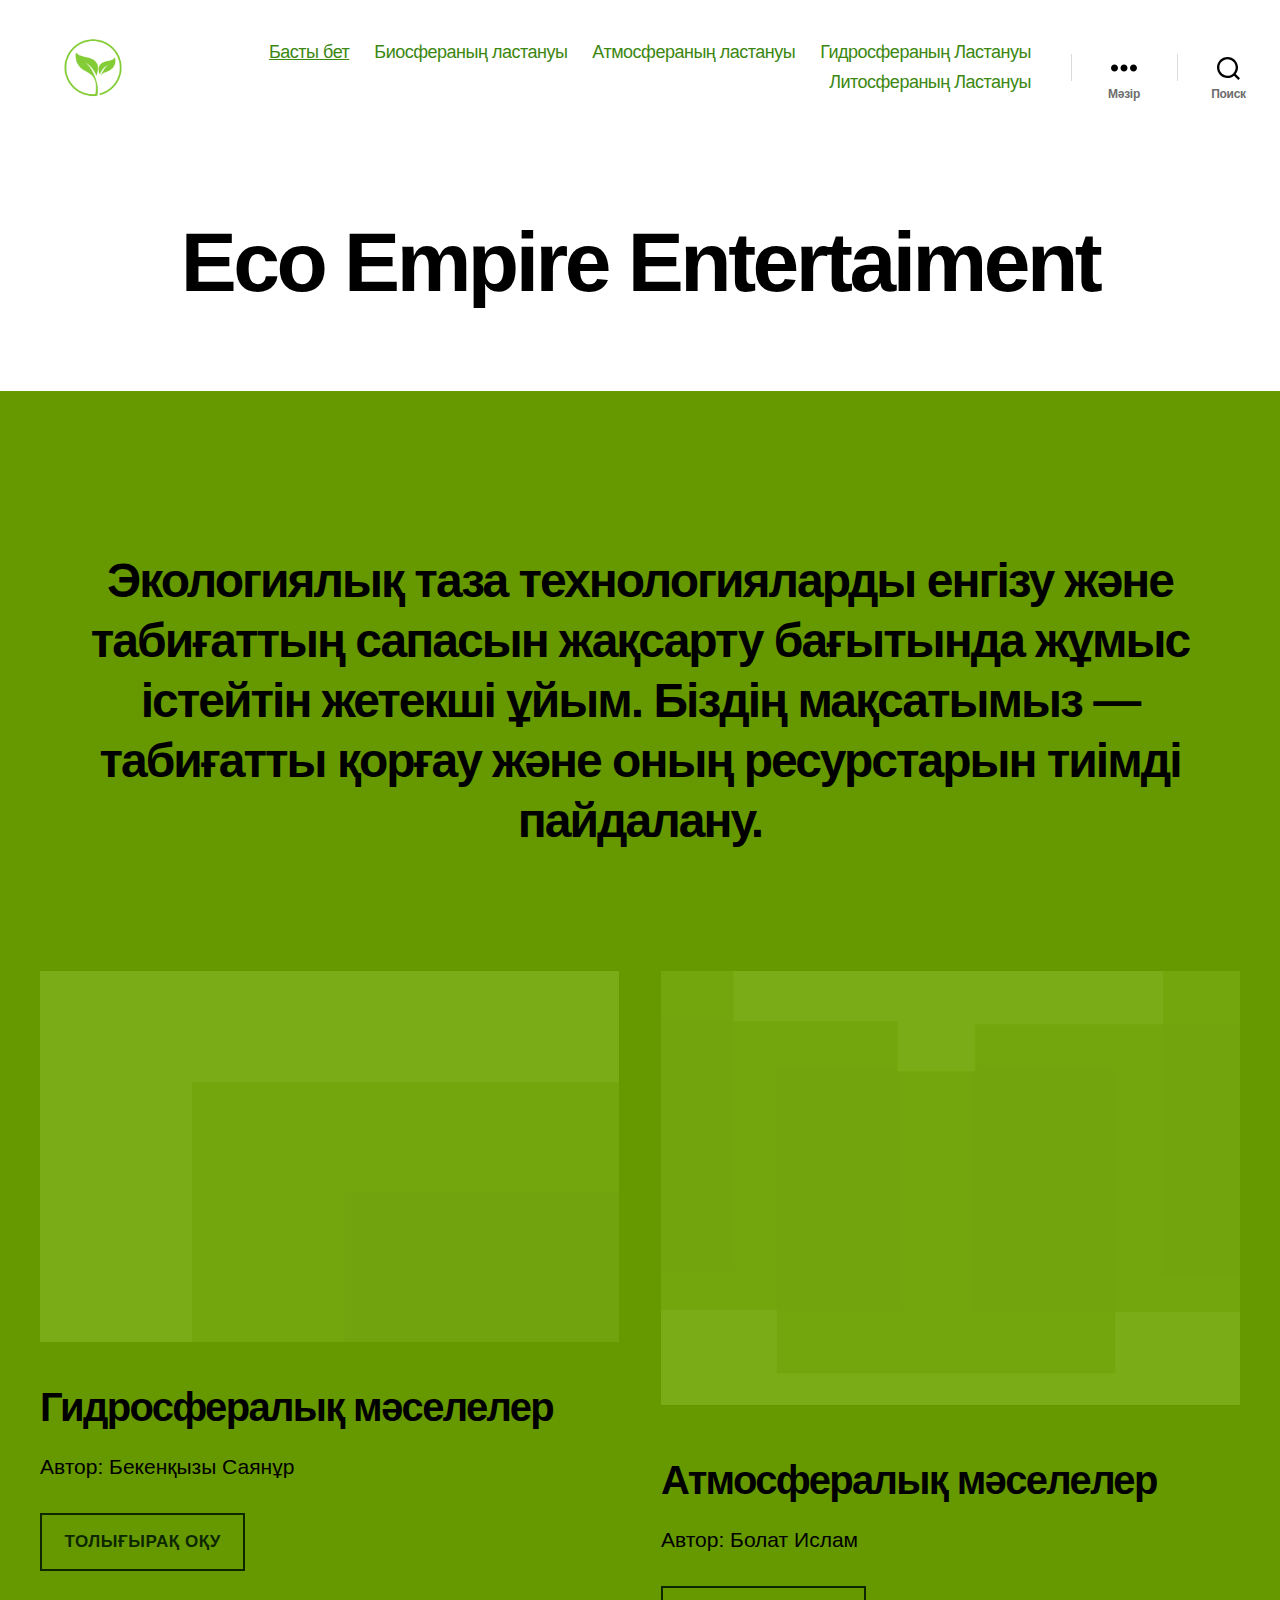
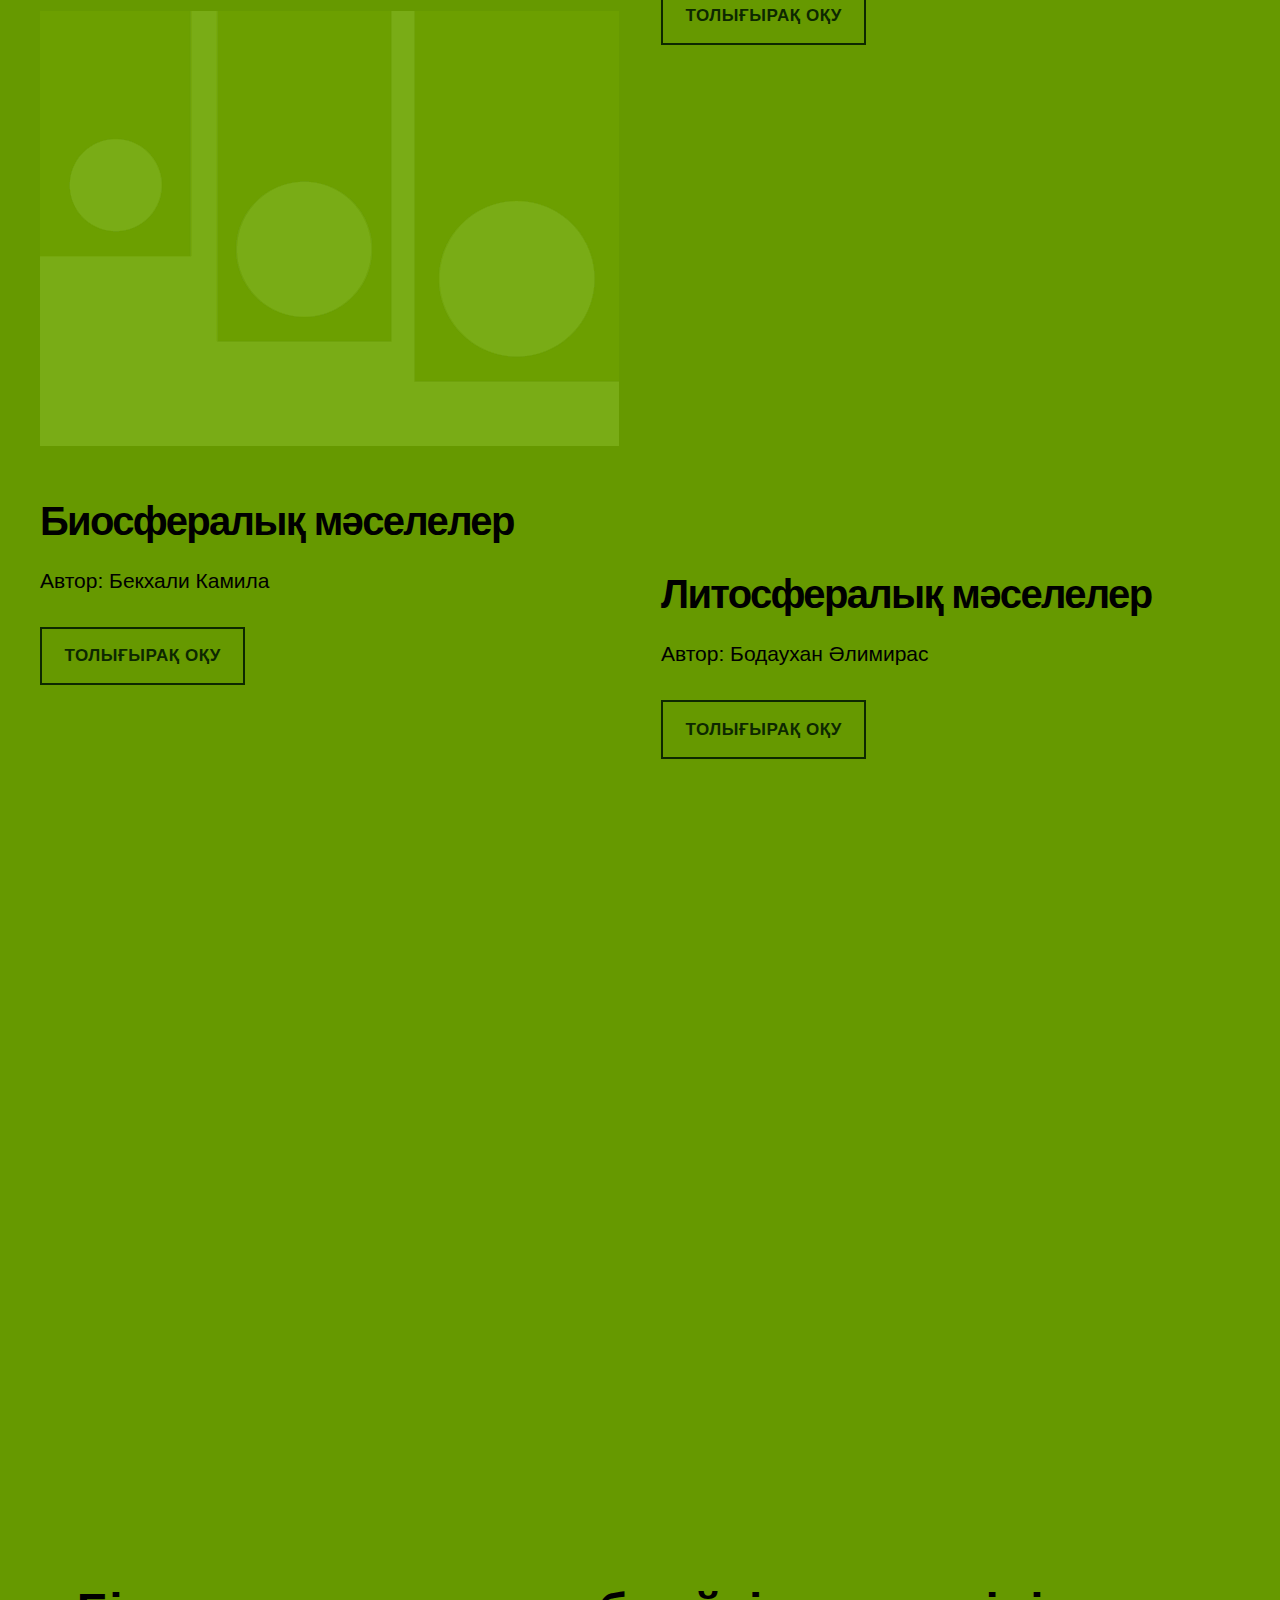
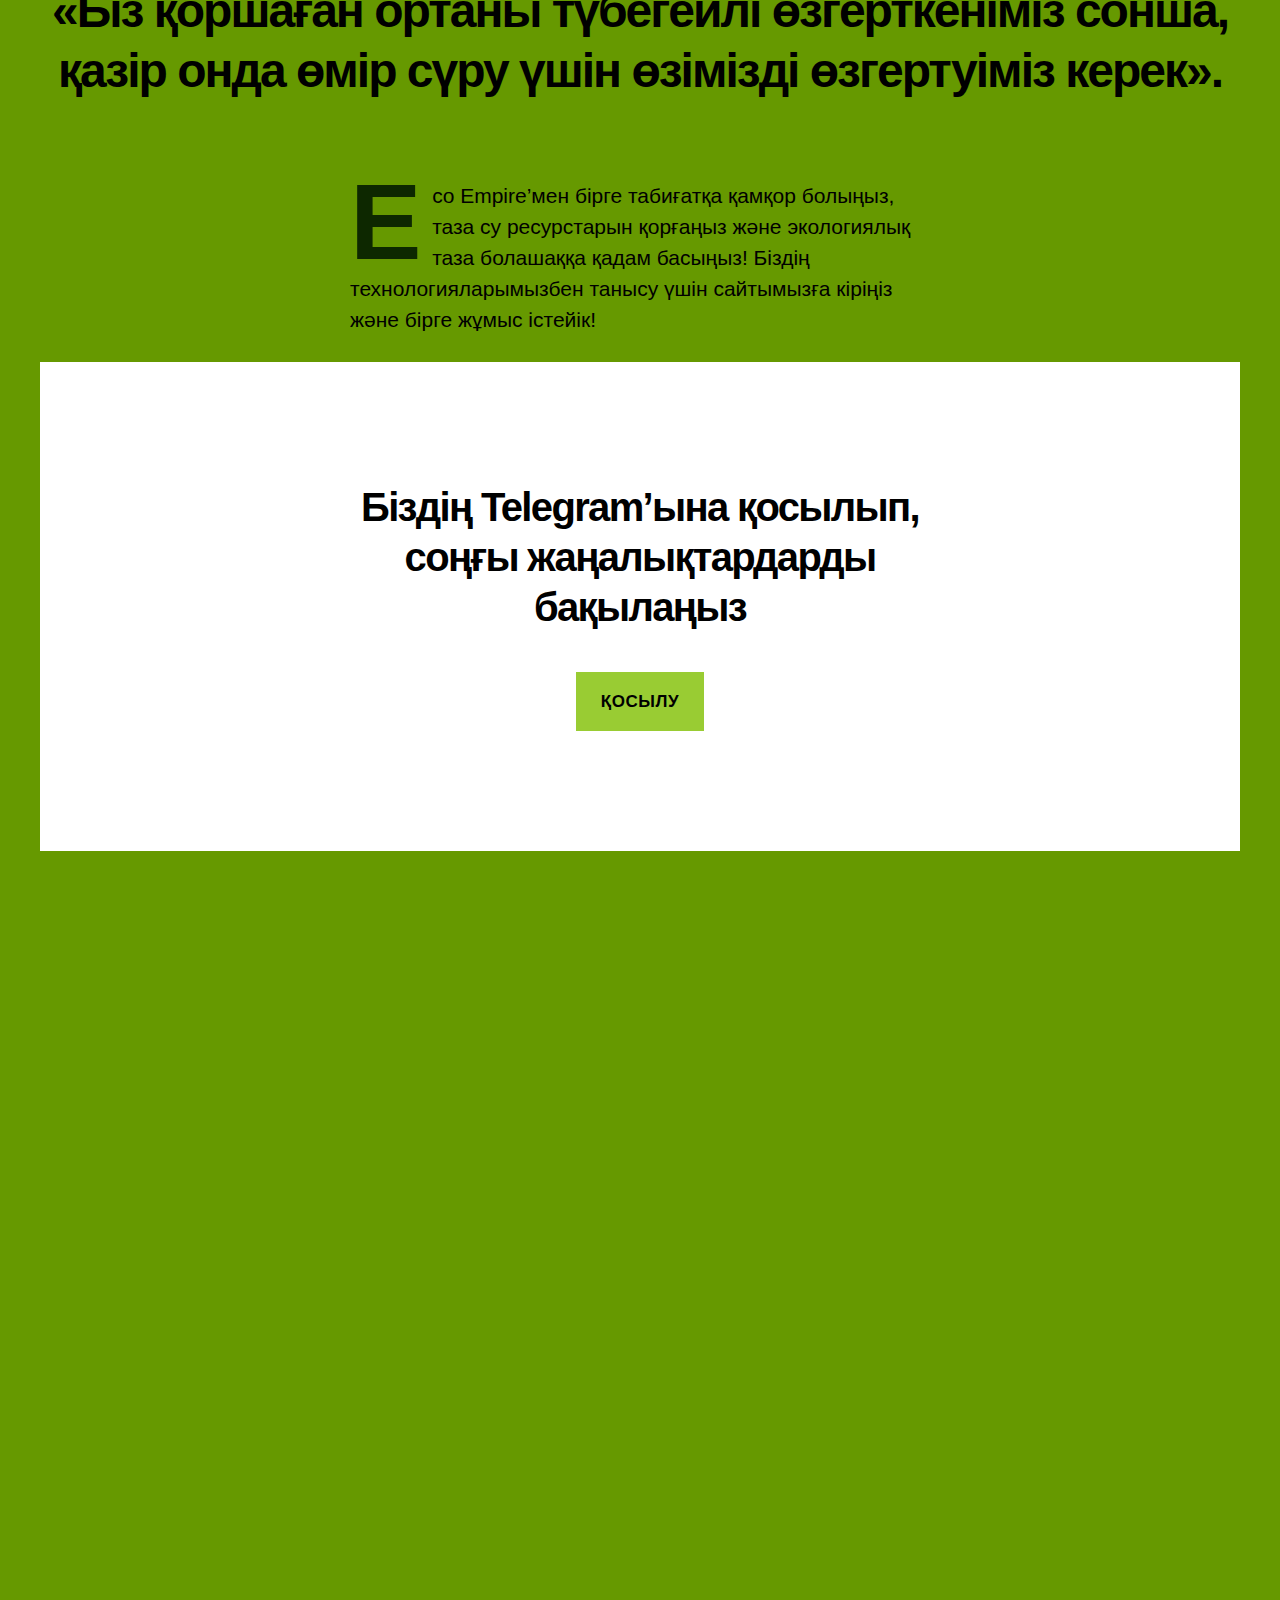
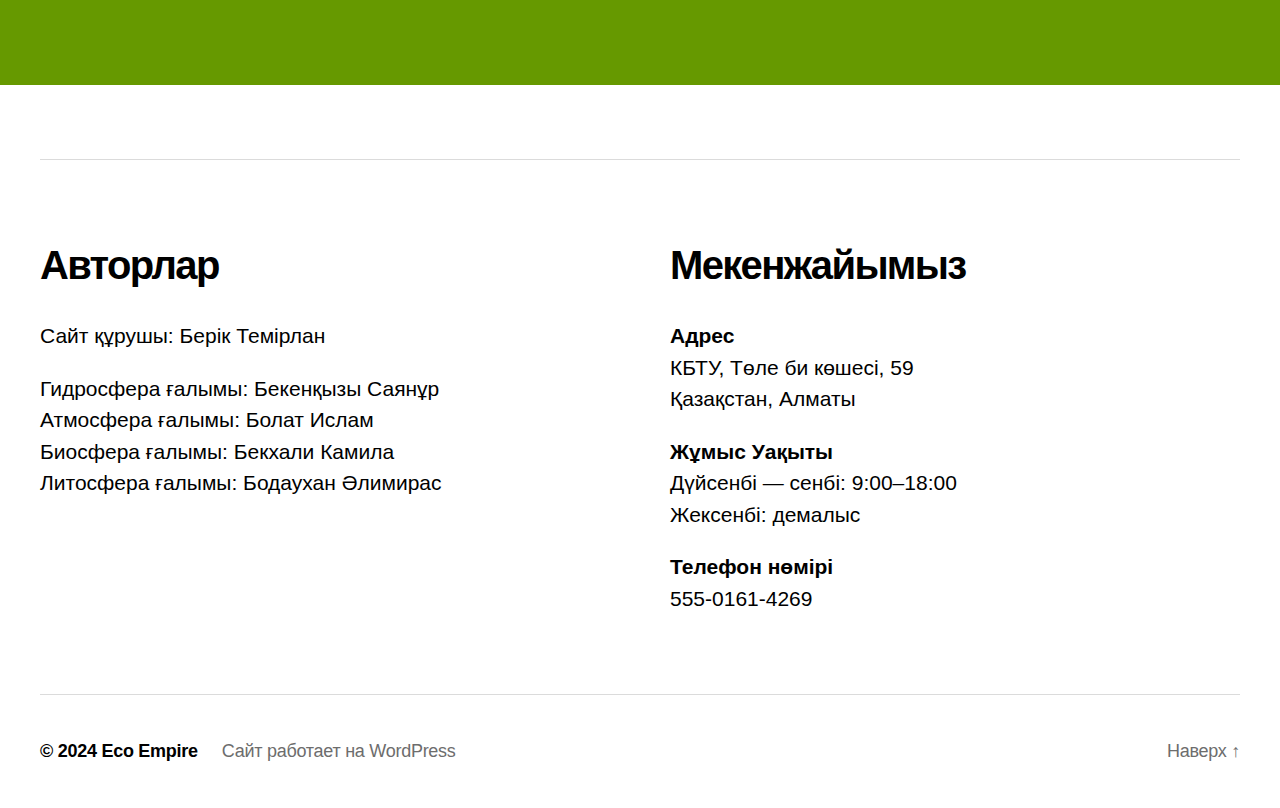
==== commit 79fcb8b1: "Update index.html" ====
--- a/index.html
+++ b/index.html
@@ -100,7 +100,7 @@
 						<span class="toggle-inner">
 							<span class="toggle-icon">
 								<svg class="svg-icon" aria-hidden="true" role="img" focusable="false" xmlns="http://www.w3.org/2000/svg" width="26" height="7" viewbox="0 0 26 7"><path fill-rule="evenodd" d="M332.5,45 C330.567003,45 329,43.4329966 329,41.5 C329,39.5670034 330.567003,38 332.5,38 C334.432997,38 336,39.5670034 336,41.5 C336,43.4329966 334.432997,45 332.5,45 Z M342,45 C340.067003,45 338.5,43.4329966 338.5,41.5 C338.5,39.5670034 340.067003,38 342,38 C343.932997,38 345.5,39.5670034 345.5,41.5 C345.5,43.4329966 343.932997,45 342,45 Z M351.5,45 C349.567003,45 348,43.4329966 348,41.5 C348,39.5670034 349.567003,38 351.5,38 C353.432997,38 355,39.5670034 355,41.5 C355,43.4329966 353.432997,45 351.5,45 Z" transform="translate(-329 -38)"></path></svg>							</span>
-							<span class="toggle-text">Меню</span>
+							<span class="toggle-text">Мәзір</span>
 						</span>
 					</button><!-- .nav-toggle -->
 
@@ -132,7 +132,7 @@
 
 								<button class="toggle nav-toggle desktop-nav-toggle" data-toggle-target=".menu-modal" data-toggle-body-class="showing-menu-modal" aria-expanded="false" data-set-focus=".close-nav-toggle">
 									<span class="toggle-inner">
-										<span class="toggle-text">Меню</span>
+										<span class="toggle-text">Мәзір</span>
 										<span class="toggle-icon">
 											<svg class="svg-icon" aria-hidden="true" role="img" focusable="false" xmlns="http://www.w3.org/2000/svg" width="26" height="7" viewbox="0 0 26 7"><path fill-rule="evenodd" d="M332.5,45 C330.567003,45 329,43.4329966 329,41.5 C329,39.5670034 330.567003,38 332.5,38 C334.432997,38 336,39.5670034 336,41.5 C336,43.4329966 334.432997,45 332.5,45 Z M342,45 C340.067003,45 338.5,43.4329966 338.5,41.5 C338.5,39.5670034 340.067003,38 342,38 C343.932997,38 345.5,39.5670034 345.5,41.5 C345.5,43.4329966 343.932997,45 342,45 Z M351.5,45 C349.567003,45 348,43.4329966 348,41.5 C348,39.5670034 349.567003,38 351.5,38 C353.432997,38 355,39.5670034 355,41.5 C355,43.4329966 353.432997,45 351.5,45 Z" transform="translate(-329 -38)"></path></svg>										</span>
 									</span>
@@ -203,7 +203,7 @@
 			<div class="menu-top">
 
 				<button class="toggle close-nav-toggle fill-children-current-color" data-toggle-target=".menu-modal" data-toggle-body-class="showing-menu-modal" data-set-focus=".menu-modal">
-					<span class="toggle-text">Закрыть меню</span>
+					<span class="toggle-text">Мәзірді жабу</span>
 					<svg class="svg-icon" aria-hidden="true" role="img" focusable="false" xmlns="http://www.w3.org/2000/svg" width="16" height="16" viewbox="0 0 16 16"><polygon fill="" fill-rule="evenodd" points="6.852 7.649 .399 1.195 1.445 .149 7.899 6.602 14.352 .149 15.399 1.195 8.945 7.649 15.399 14.102 14.352 15.149 7.899 8.695 1.445 15.149 .399 14.102"></polygon></svg>				</button><!-- .nav-toggle -->
 
 				
@@ -577,4 +577,4 @@
 <style id="core-block-supports-duotone-inline-css">.wp-duotone-669900-99cc33-2.wp-block-image img, .wp-duotone-669900-99cc33-2.wp-block-image .components-placeholder{filter:url(#wp-duotone-669900-99cc33-2);}.wp-duotone-669900-99cc33-3.wp-block-image img, .wp-duotone-669900-99cc33-3.wp-block-image .components-placeholder{filter:url(#wp-duotone-669900-99cc33-3);}.wp-duotone-rgb1021530-99cc33-4.wp-block-image img, .wp-duotone-rgb1021530-99cc33-4.wp-block-image .components-placeholder{filter:url(#wp-duotone-rgb1021530-99cc33-4);}.wp-duotone-669900-99cc33-5.wp-block-image img, .wp-duotone-669900-99cc33-5.wp-block-image .components-placeholder{filter:url(#wp-duotone-669900-99cc33-5);}.wp-duotone-rgb1021530-99cc33-6.wp-block-image img, .wp-duotone-rgb1021530-99cc33-6.wp-block-image .components-placeholder{filter:url(#wp-duotone-rgb1021530-99cc33-6);}.wp-duotone-48630f-99cc33-7.wp-block-image img, .wp-duotone-48630f-99cc33-7.wp-block-image .components-placeholder{filter:url(#wp-duotone-48630f-99cc33-7);}.wp-duotone-48630f-99cc33-8.wp-block-image img, .wp-duotone-48630f-99cc33-8.wp-block-image .components-placeholder{filter:url(#wp-duotone-48630f-99cc33-8);}</style>
 
 	</body>
-</html>+</html>
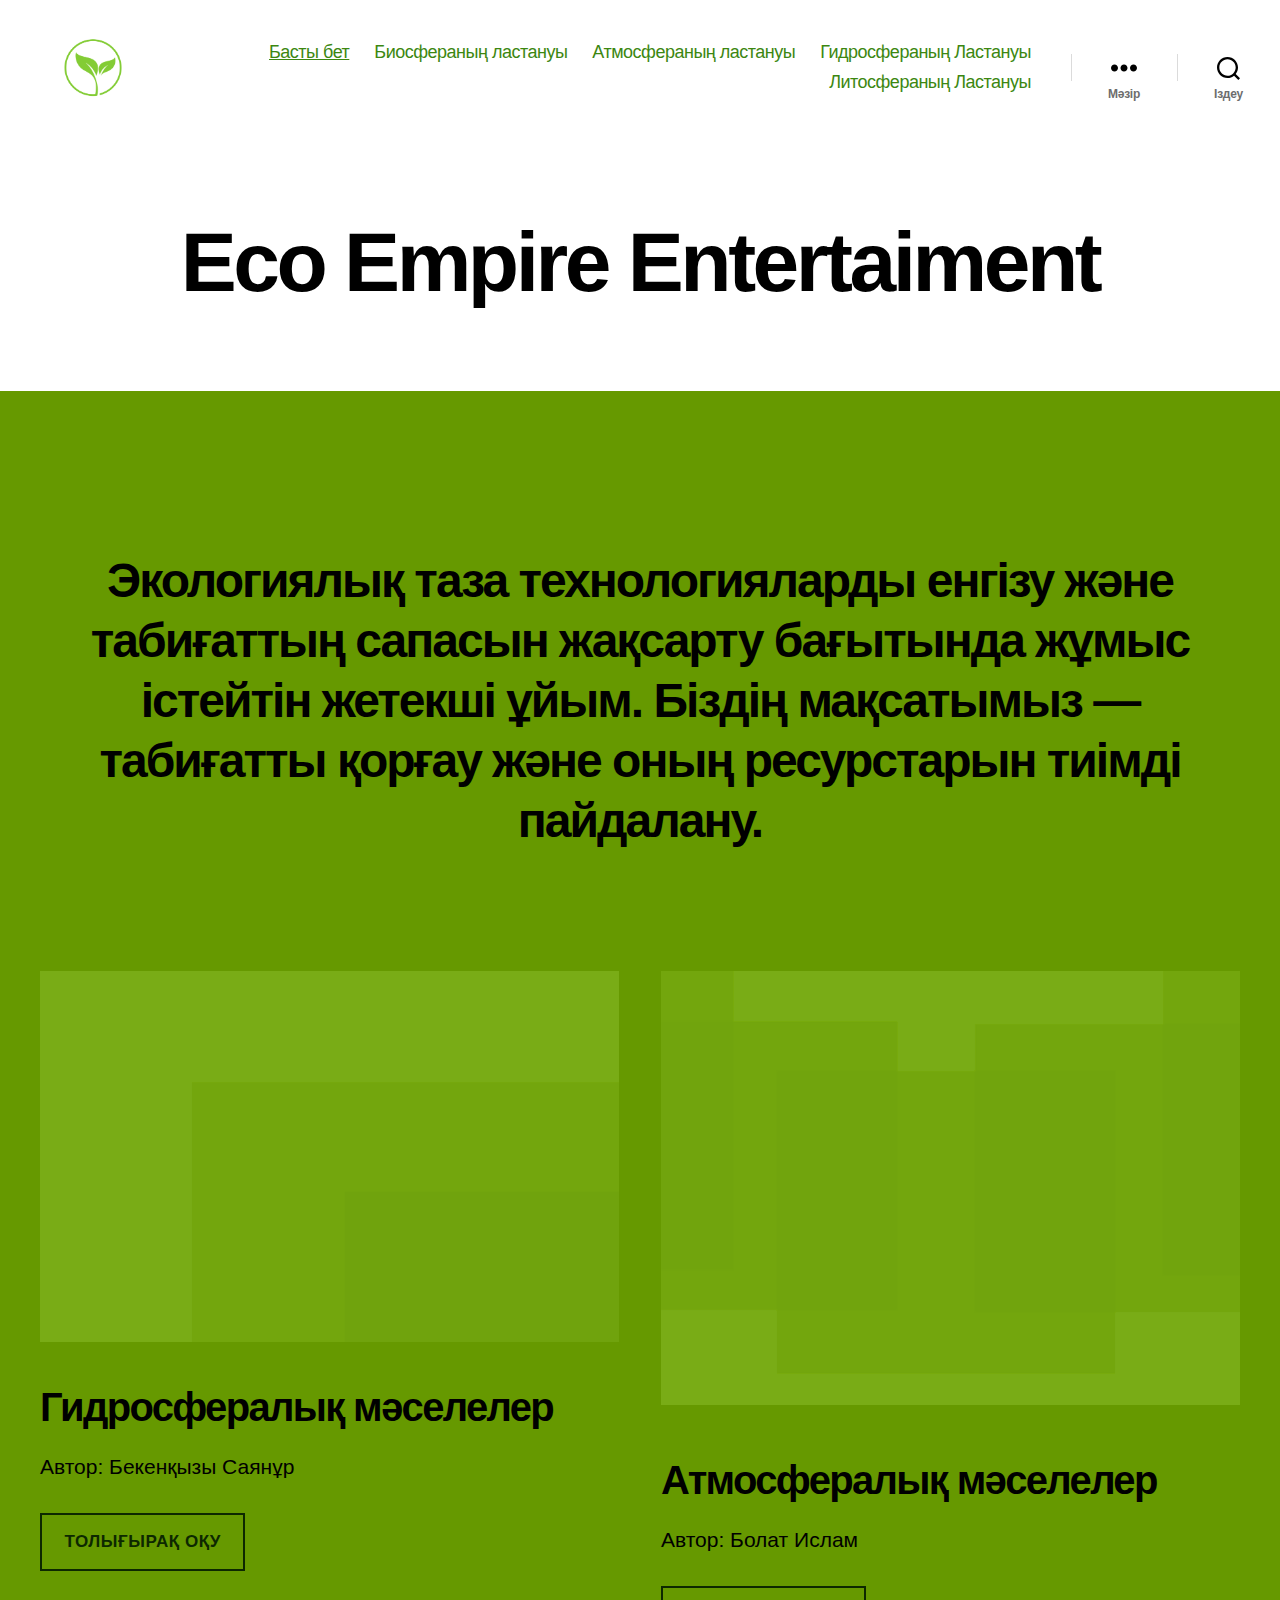
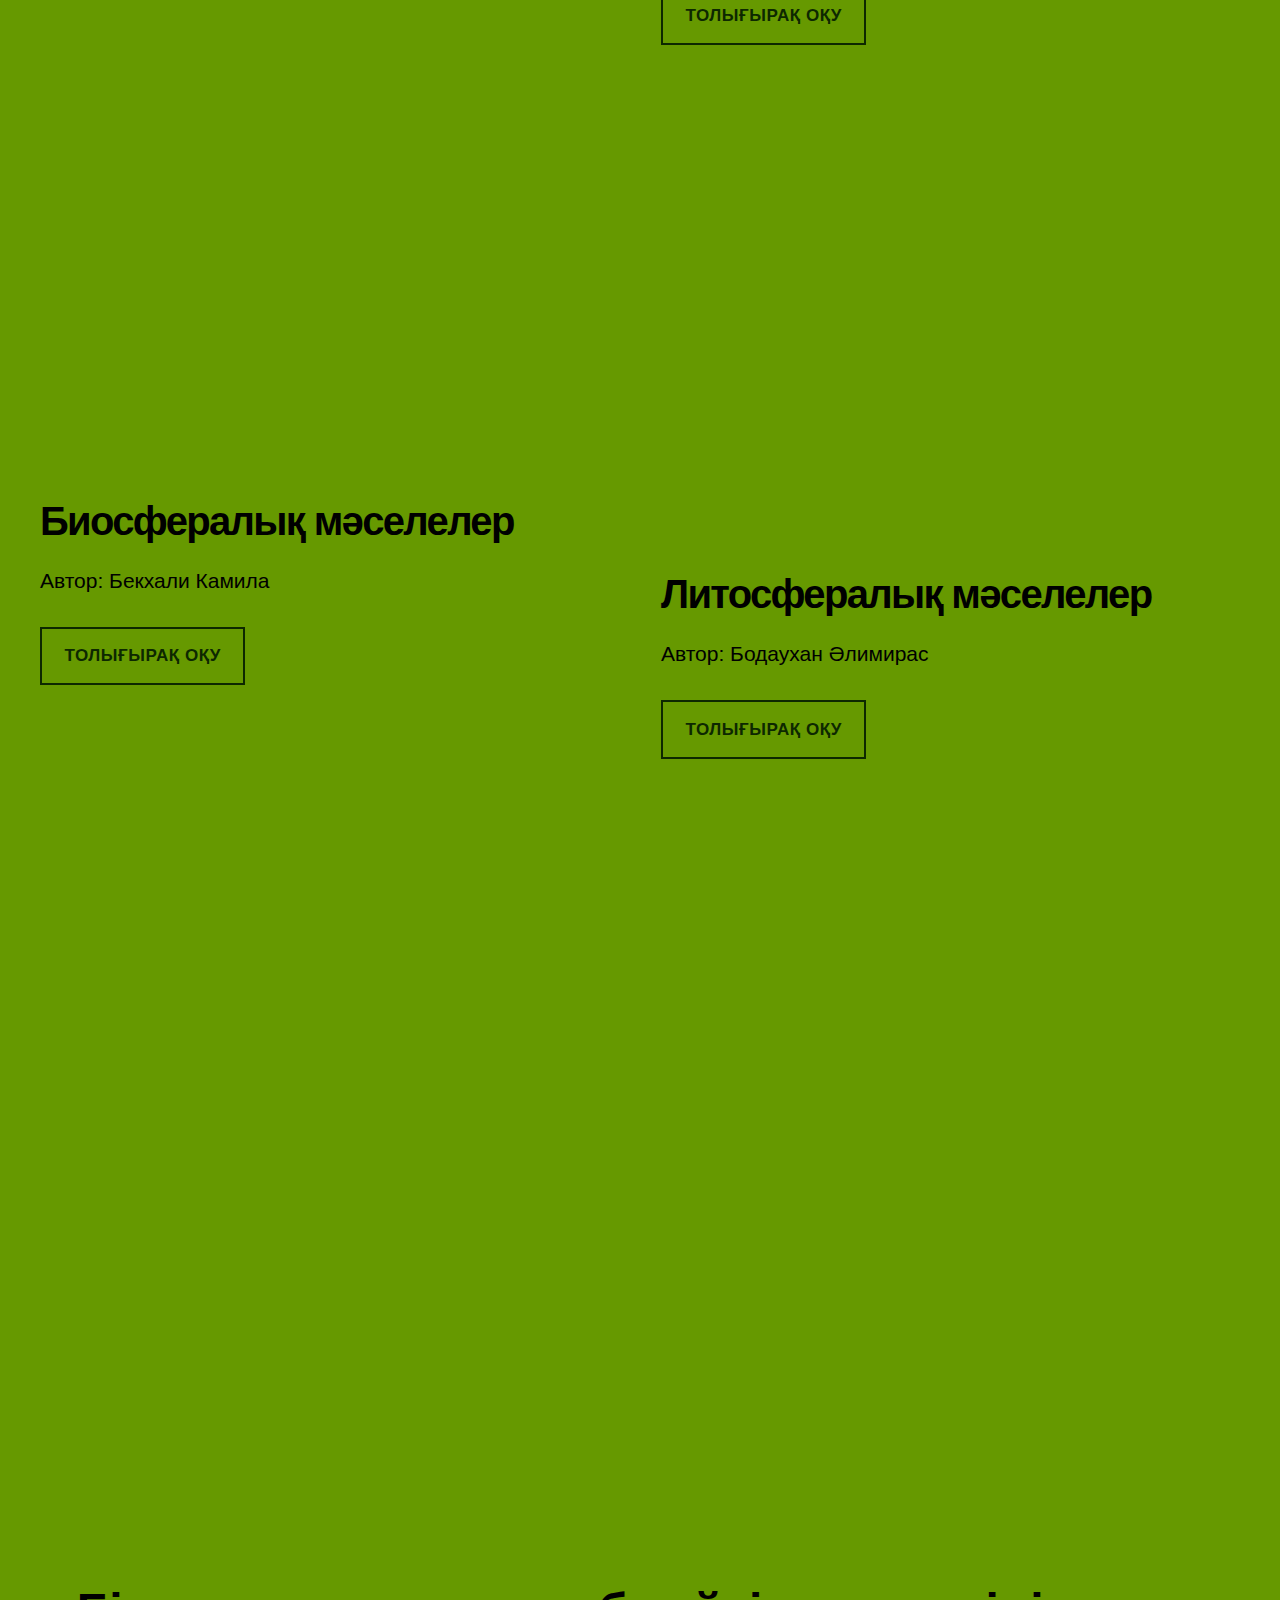
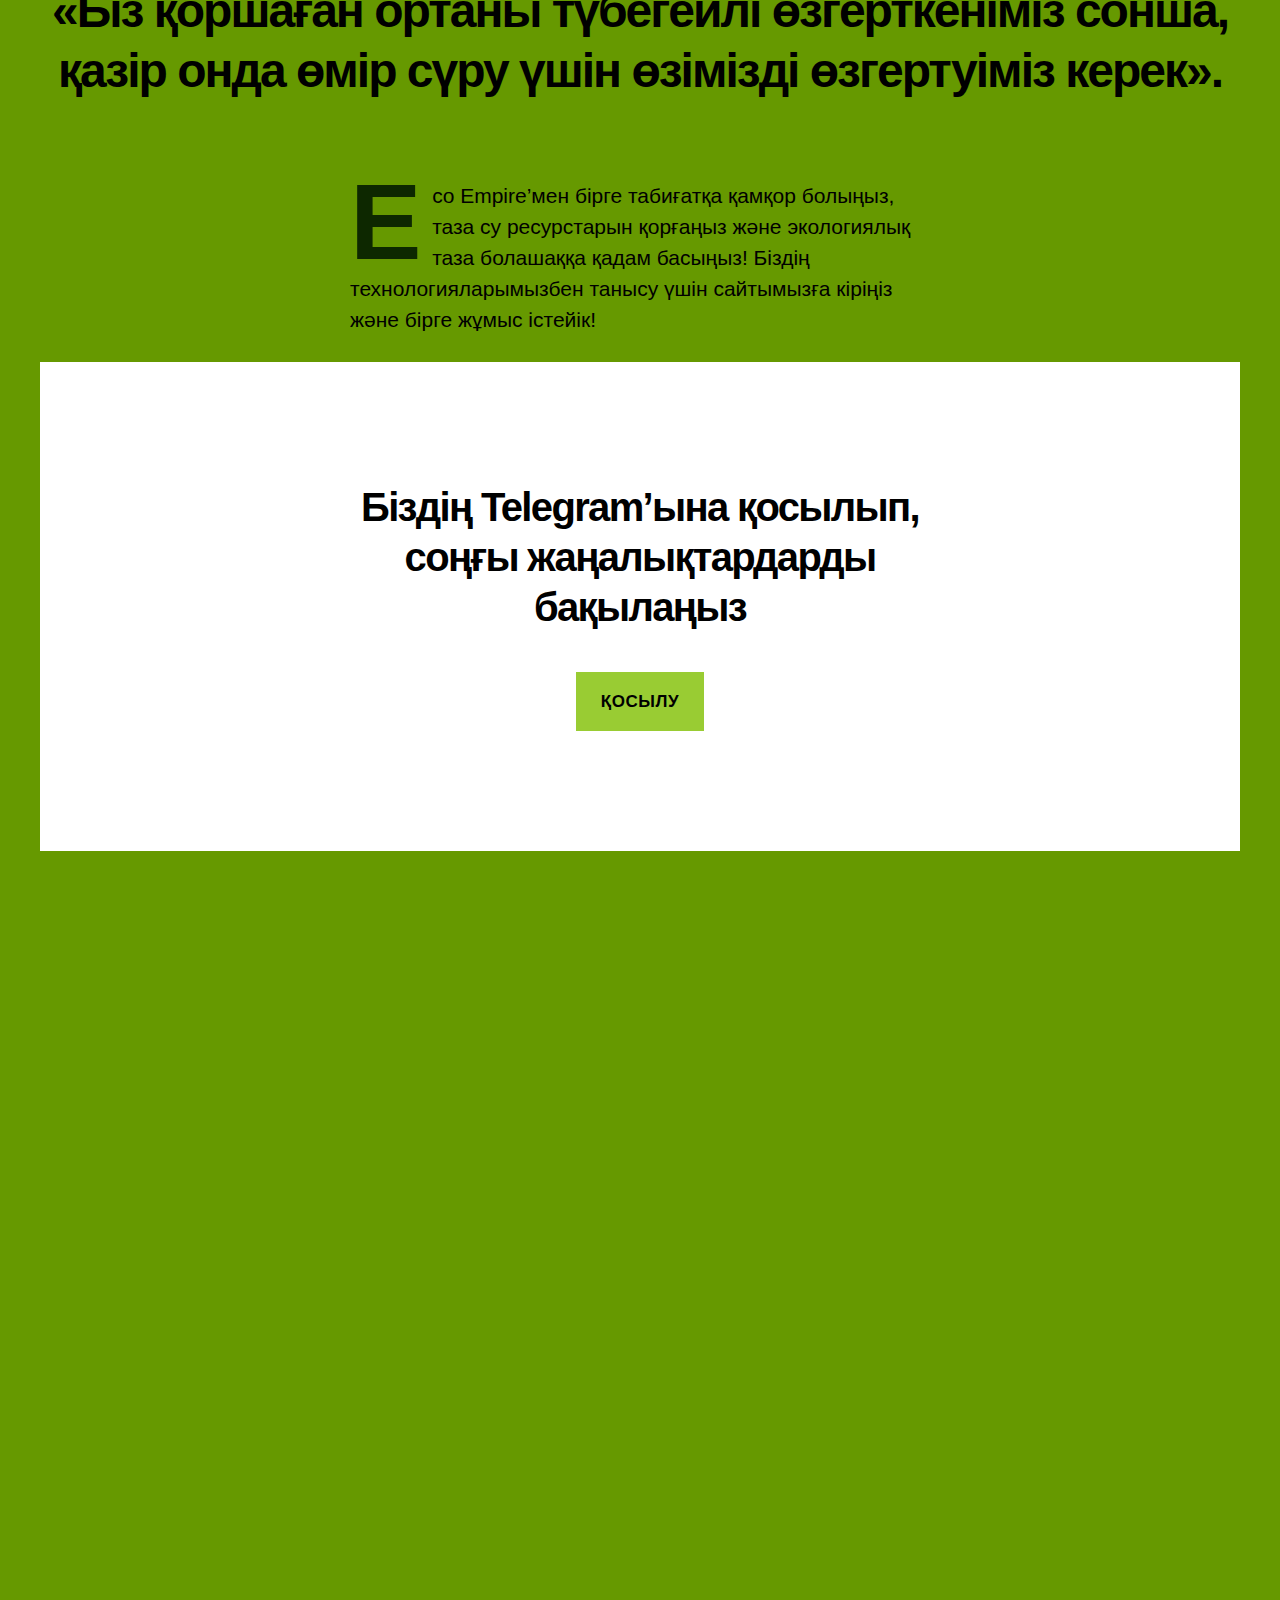
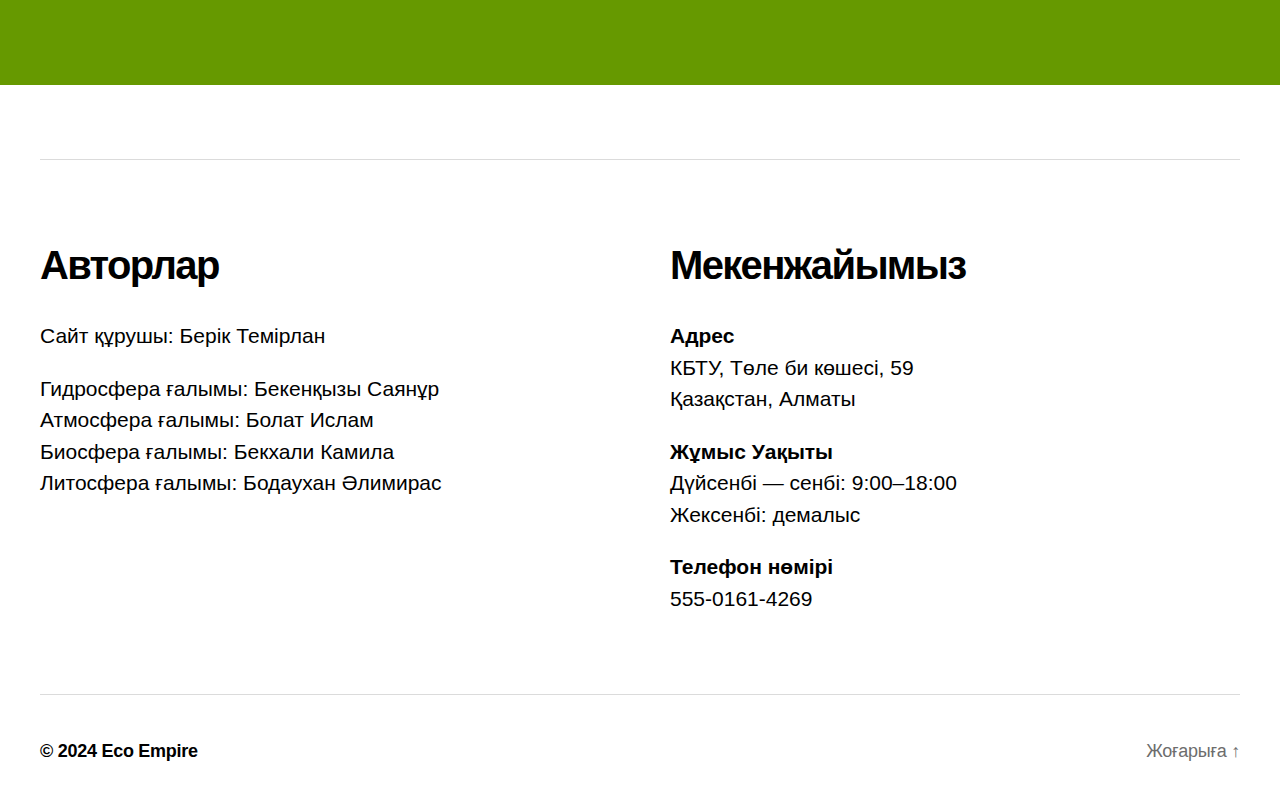
==== commit 992b0203: "Update index.html" ====
--- a/index.html
+++ b/index.html
@@ -83,7 +83,7 @@
 							<span class="toggle-inner">
 								<span class="toggle-icon">
 									<svg class="svg-icon" aria-hidden="true" role="img" focusable="false" xmlns="http://www.w3.org/2000/svg" width="23" height="23" viewbox="0 0 23 23"><path d="M38.710696,48.0601792 L43,52.3494831 L41.3494831,54 L37.0601792,49.710696 C35.2632422,51.1481185 32.9839107,52.0076499 30.5038249,52.0076499 C24.7027226,52.0076499 20,47.3049272 20,41.5038249 C20,35.7027226 24.7027226,31 30.5038249,31 C36.3049272,31 41.0076499,35.7027226 41.0076499,41.5038249 C41.0076499,43.9839107 40.1481185,46.2632422 38.710696,48.0601792 Z M36.3875844,47.1716785 C37.8030221,45.7026647 38.6734666,43.7048964 38.6734666,41.5038249 C38.6734666,36.9918565 35.0157934,33.3341833 30.5038249,33.3341833 C25.9918565,33.3341833 22.3341833,36.9918565 22.3341833,41.5038249 C22.3341833,46.0157934 25.9918565,49.6734666 30.5038249,49.6734666 C32.7048964,49.6734666 34.7026647,48.8030221 36.1716785,47.3875844 C36.2023931,47.347638 36.2360451,47.3092237 36.2726343,47.2726343 C36.3092237,47.2360451 36.347638,47.2023931 36.3875844,47.1716785 Z" transform="translate(-20 -31)"></path></svg>								</span>
-								<span class="toggle-text">Поиск</span>
+								<span class="toggle-text">Іздеу</span>
 							</span>
 						</button><!-- .search-toggle -->
 
@@ -146,7 +146,7 @@
 
 								<button class="toggle search-toggle desktop-search-toggle" data-toggle-target=".search-modal" data-toggle-body-class="showing-search-modal" data-set-focus=".search-modal .search-field" aria-expanded="false">
 									<span class="toggle-inner">
-										<svg class="svg-icon" aria-hidden="true" role="img" focusable="false" xmlns="http://www.w3.org/2000/svg" width="23" height="23" viewbox="0 0 23 23"><path d="M38.710696,48.0601792 L43,52.3494831 L41.3494831,54 L37.0601792,49.710696 C35.2632422,51.1481185 32.9839107,52.0076499 30.5038249,52.0076499 C24.7027226,52.0076499 20,47.3049272 20,41.5038249 C20,35.7027226 24.7027226,31 30.5038249,31 C36.3049272,31 41.0076499,35.7027226 41.0076499,41.5038249 C41.0076499,43.9839107 40.1481185,46.2632422 38.710696,48.0601792 Z M36.3875844,47.1716785 C37.8030221,45.7026647 38.6734666,43.7048964 38.6734666,41.5038249 C38.6734666,36.9918565 35.0157934,33.3341833 30.5038249,33.3341833 C25.9918565,33.3341833 22.3341833,36.9918565 22.3341833,41.5038249 C22.3341833,46.0157934 25.9918565,49.6734666 30.5038249,49.6734666 C32.7048964,49.6734666 34.7026647,48.8030221 36.1716785,47.3875844 C36.2023931,47.347638 36.2360451,47.3092237 36.2726343,47.2726343 C36.3092237,47.2360451 36.347638,47.2023931 36.3875844,47.1716785 Z" transform="translate(-20 -31)"></path></svg>										<span class="toggle-text">Поиск</span>
+										<svg class="svg-icon" aria-hidden="true" role="img" focusable="false" xmlns="http://www.w3.org/2000/svg" width="23" height="23" viewbox="0 0 23 23"><path d="M38.710696,48.0601792 L43,52.3494831 L41.3494831,54 L37.0601792,49.710696 C35.2632422,51.1481185 32.9839107,52.0076499 30.5038249,52.0076499 C24.7027226,52.0076499 20,47.3049272 20,41.5038249 C20,35.7027226 24.7027226,31 30.5038249,31 C36.3049272,31 41.0076499,35.7027226 41.0076499,41.5038249 C41.0076499,43.9839107 40.1481185,46.2632422 38.710696,48.0601792 Z M36.3875844,47.1716785 C37.8030221,45.7026647 38.6734666,43.7048964 38.6734666,41.5038249 C38.6734666,36.9918565 35.0157934,33.3341833 30.5038249,33.3341833 C25.9918565,33.3341833 22.3341833,36.9918565 22.3341833,41.5038249 C22.3341833,46.0157934 25.9918565,49.6734666 30.5038249,49.6734666 C32.7048964,49.6734666 34.7026647,48.8030221 36.1716785,47.3875844 C36.2023931,47.347638 36.2360451,47.3092237 36.2726343,47.2726343 C36.3092237,47.2360451 36.347638,47.2023931 36.3875844,47.1716785 Z" transform="translate(-20 -31)"></path></svg>										<span class="toggle-text">Іздеу</span>
 									</span>
 								</button><!-- .search-toggle -->
 
@@ -162,24 +162,24 @@
 			</div>
 <!-- .header-inner -->
 
-			<div class="search-modal cover-modal header-footer-group" data-modal-target-string=".search-modal" role="dialog" aria-modal="true" aria-label="Поиск">
+			<div class="search-modal cover-modal header-footer-group" data-modal-target-string=".search-modal" role="dialog" aria-modal="true" aria-label="Іздеу">
 
 	<div class="search-modal-inner modal-inner">
 
 		<div class="section-inner">
 
-			<form role="search" aria-label="Поиск:" method="get" class="search-form" action=".//">
+			<form role="search" aria-label="Іздеу:" method="get" class="search-form" action=".//">
 	<label for="search-form-1">
 		<span class="screen-reader-text">
-			Поиск:		</span>
-		<input type="search" id="search-form-1" class="search-field" placeholder="Найти &hellip;" value="" name="s">
+			Іздеу:		</span>
+		<input type="search" id="search-form-1" class="search-field" placeholder="Табу &hellip;" value="" name="s">
 	</label>
 	<input type="submit" class="search-submit" value="Искать">
 </form>
 
 			<button class="toggle search-untoggle close-search-toggle fill-children-current-color" data-toggle-target=".search-modal" data-toggle-body-class="showing-search-modal" data-set-focus=".search-modal .search-field">
 				<span class="screen-reader-text">
-					Закрыть поиск				</span>
+					Жабу				</span>
 				<svg class="svg-icon" aria-hidden="true" role="img" focusable="false" xmlns="http://www.w3.org/2000/svg" width="16" height="16" viewbox="0 0 16 16"><polygon fill="" fill-rule="evenodd" points="6.852 7.649 .399 1.195 1.445 .149 7.899 6.602 14.352 .149 15.399 1.195 8.945 7.649 15.399 14.102 14.352 15.149 7.899 8.695 1.445 15.149 .399 14.102"></polygon></svg>			</button><!-- .search-toggle -->
 
 		</div>
@@ -548,10 +548,7 @@
 <!-- .footer-copyright -->
 
 						
-						<p class="powered-by-wordpress">
-							<a href="https://ru.wordpress.org/">
-								Сайт работает на WordPress							</a>
-						</p>
+			
 <!-- .powered-by-wordpress -->
 
 					</div>
@@ -559,9 +556,9 @@
 
 					<a class="to-the-top" href="#site-header">
 						<span class="to-the-top-long">
-							Наверх <span class="arrow" aria-hidden="true">&uarr;</span>						</span><!-- .to-the-top-long -->
+							Жоғарыға <span class="arrow" aria-hidden="true">&uarr;</span>						</span><!-- .to-the-top-long -->
 						<span class="to-the-top-short">
-							Вверх <span class="arrow" aria-hidden="true">&uarr;</span>						</span><!-- .to-the-top-short -->
+							Жоғарыға <span class="arrow" aria-hidden="true">&uarr;</span>						</span><!-- .to-the-top-short -->
 					</a><!-- .to-the-top -->
 
 				</div>
